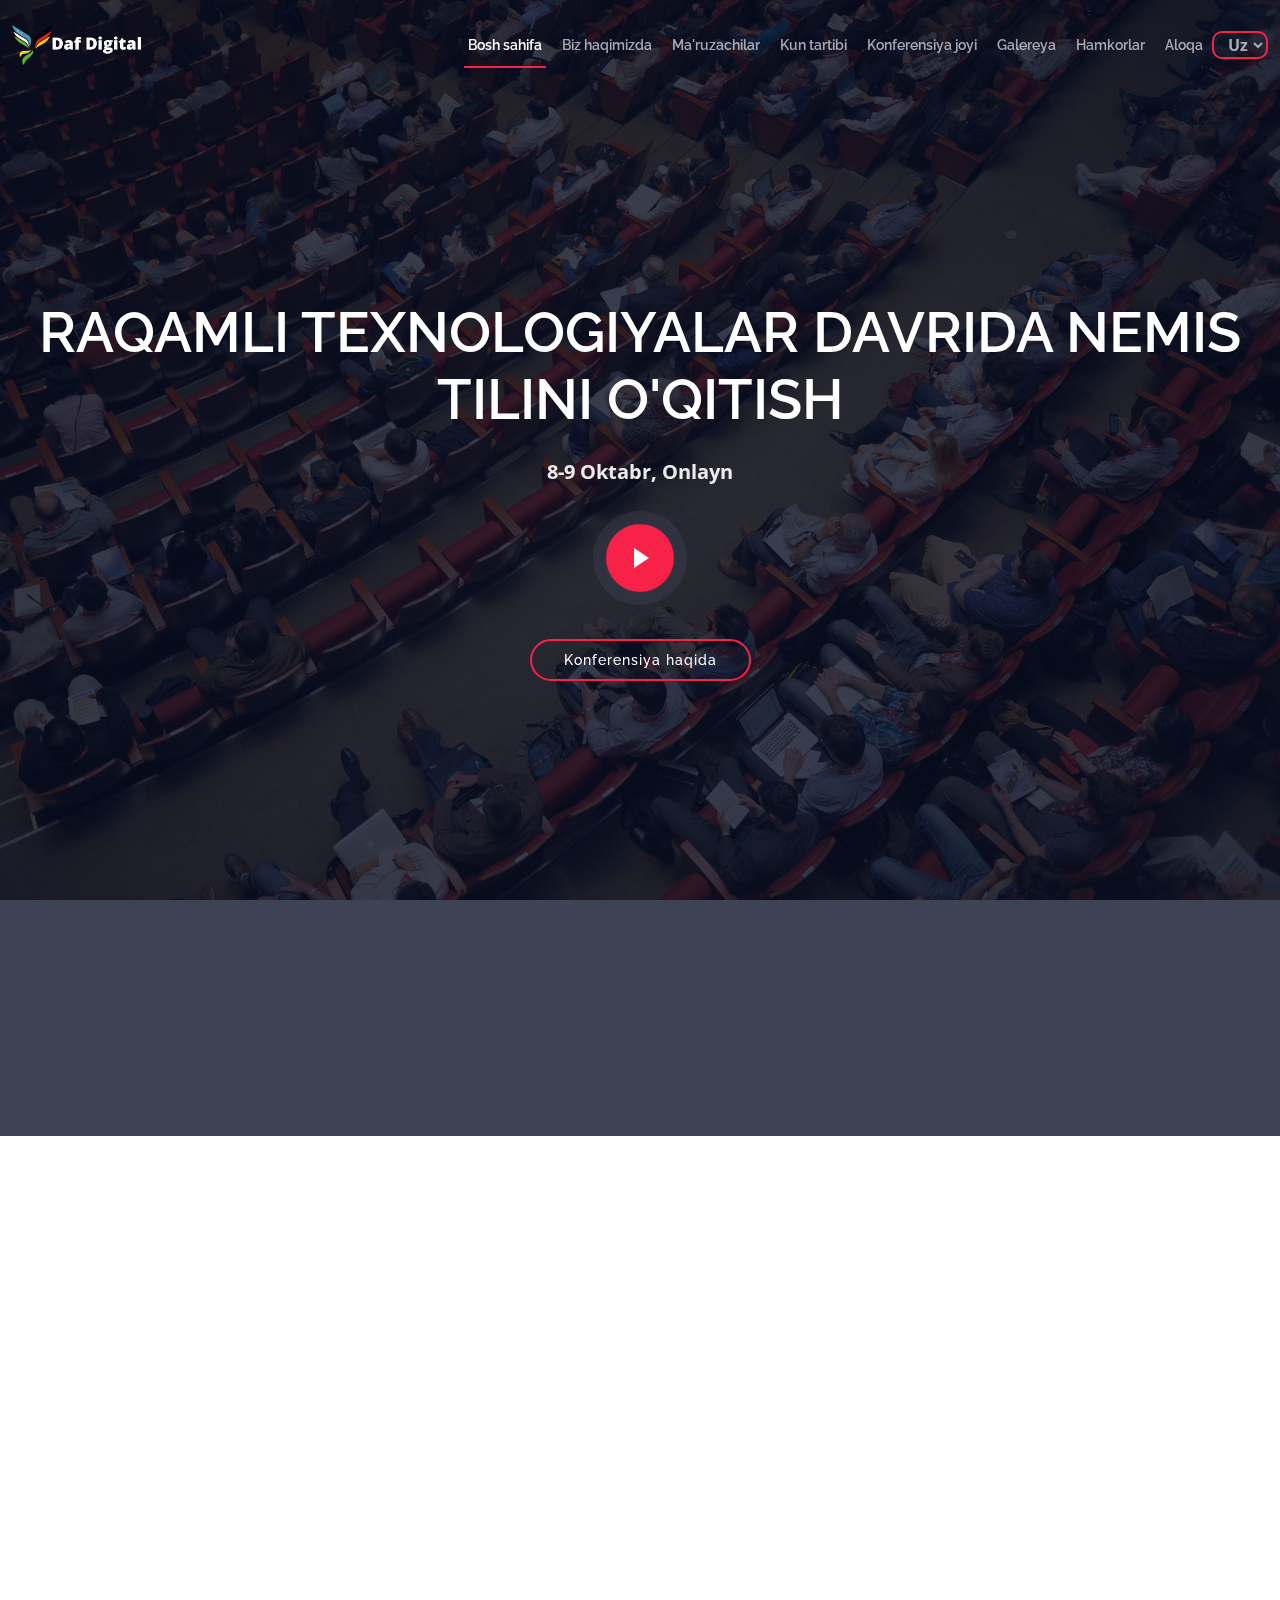
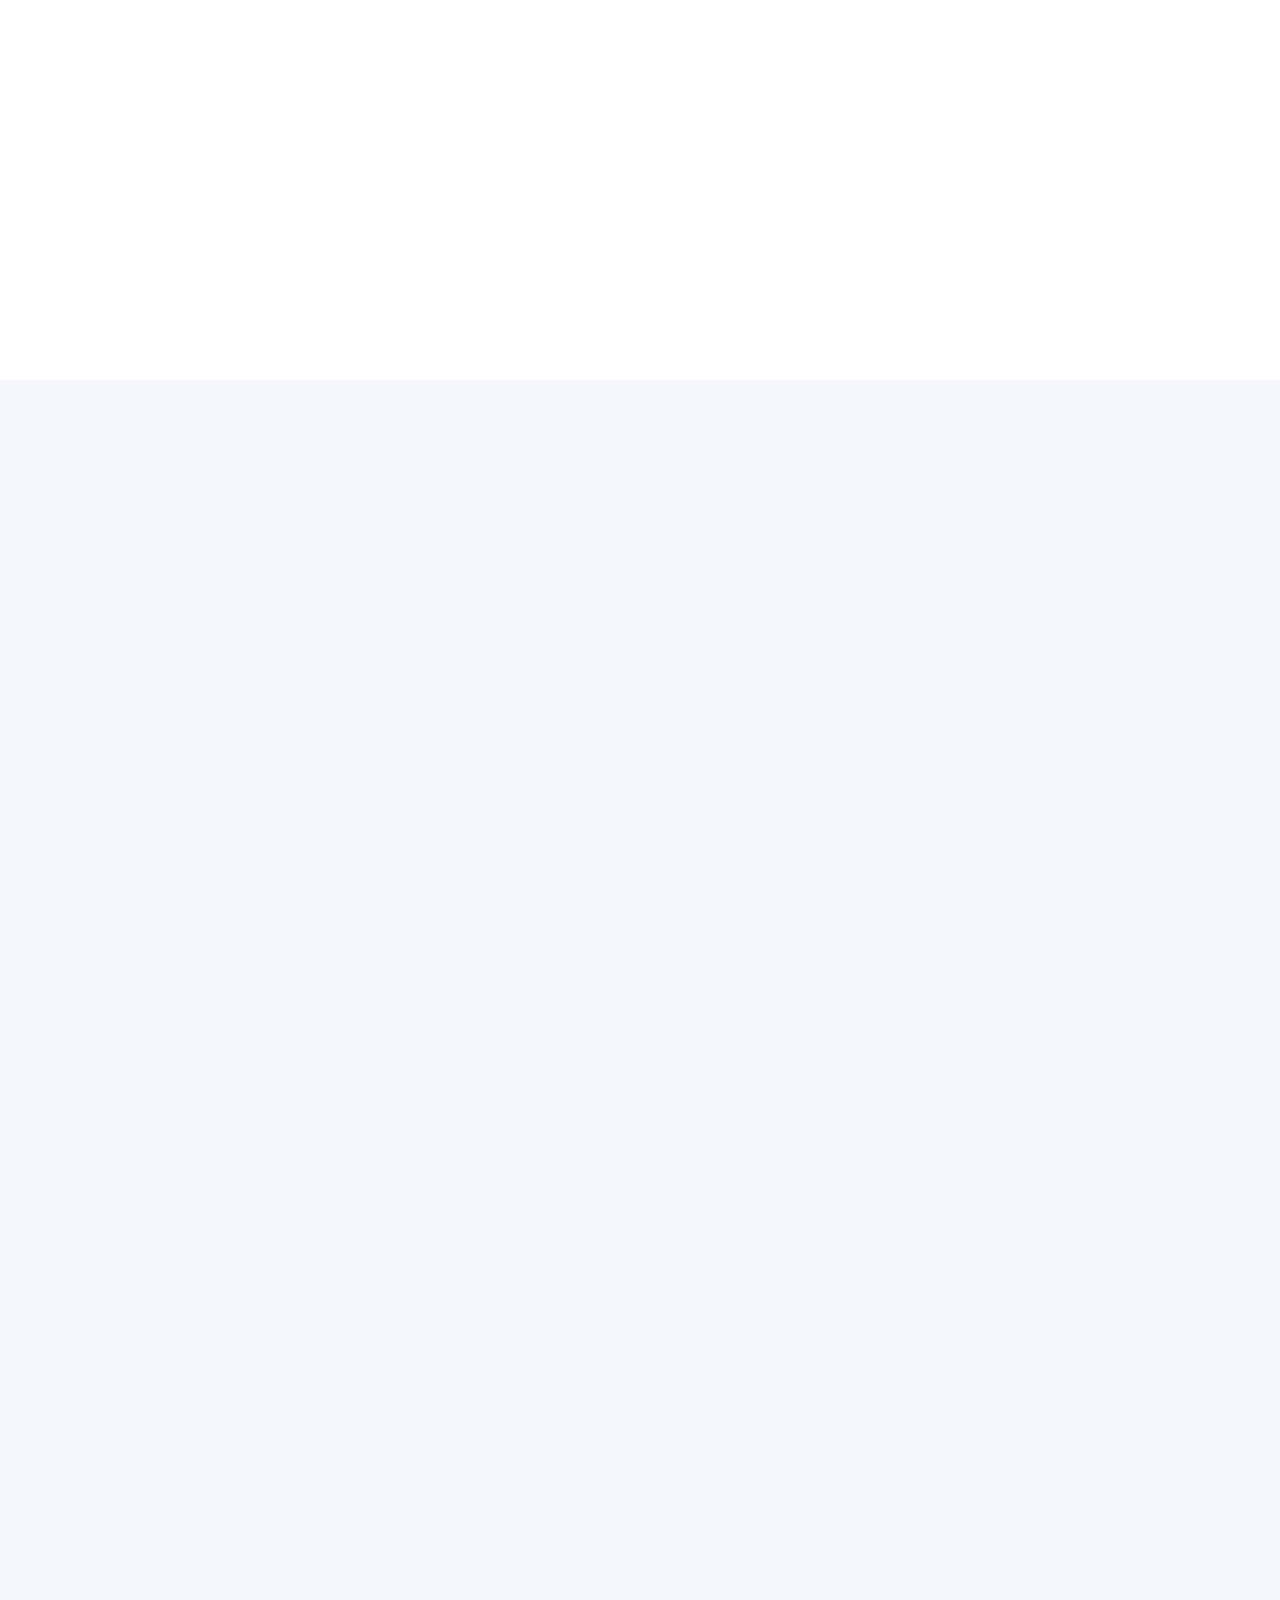
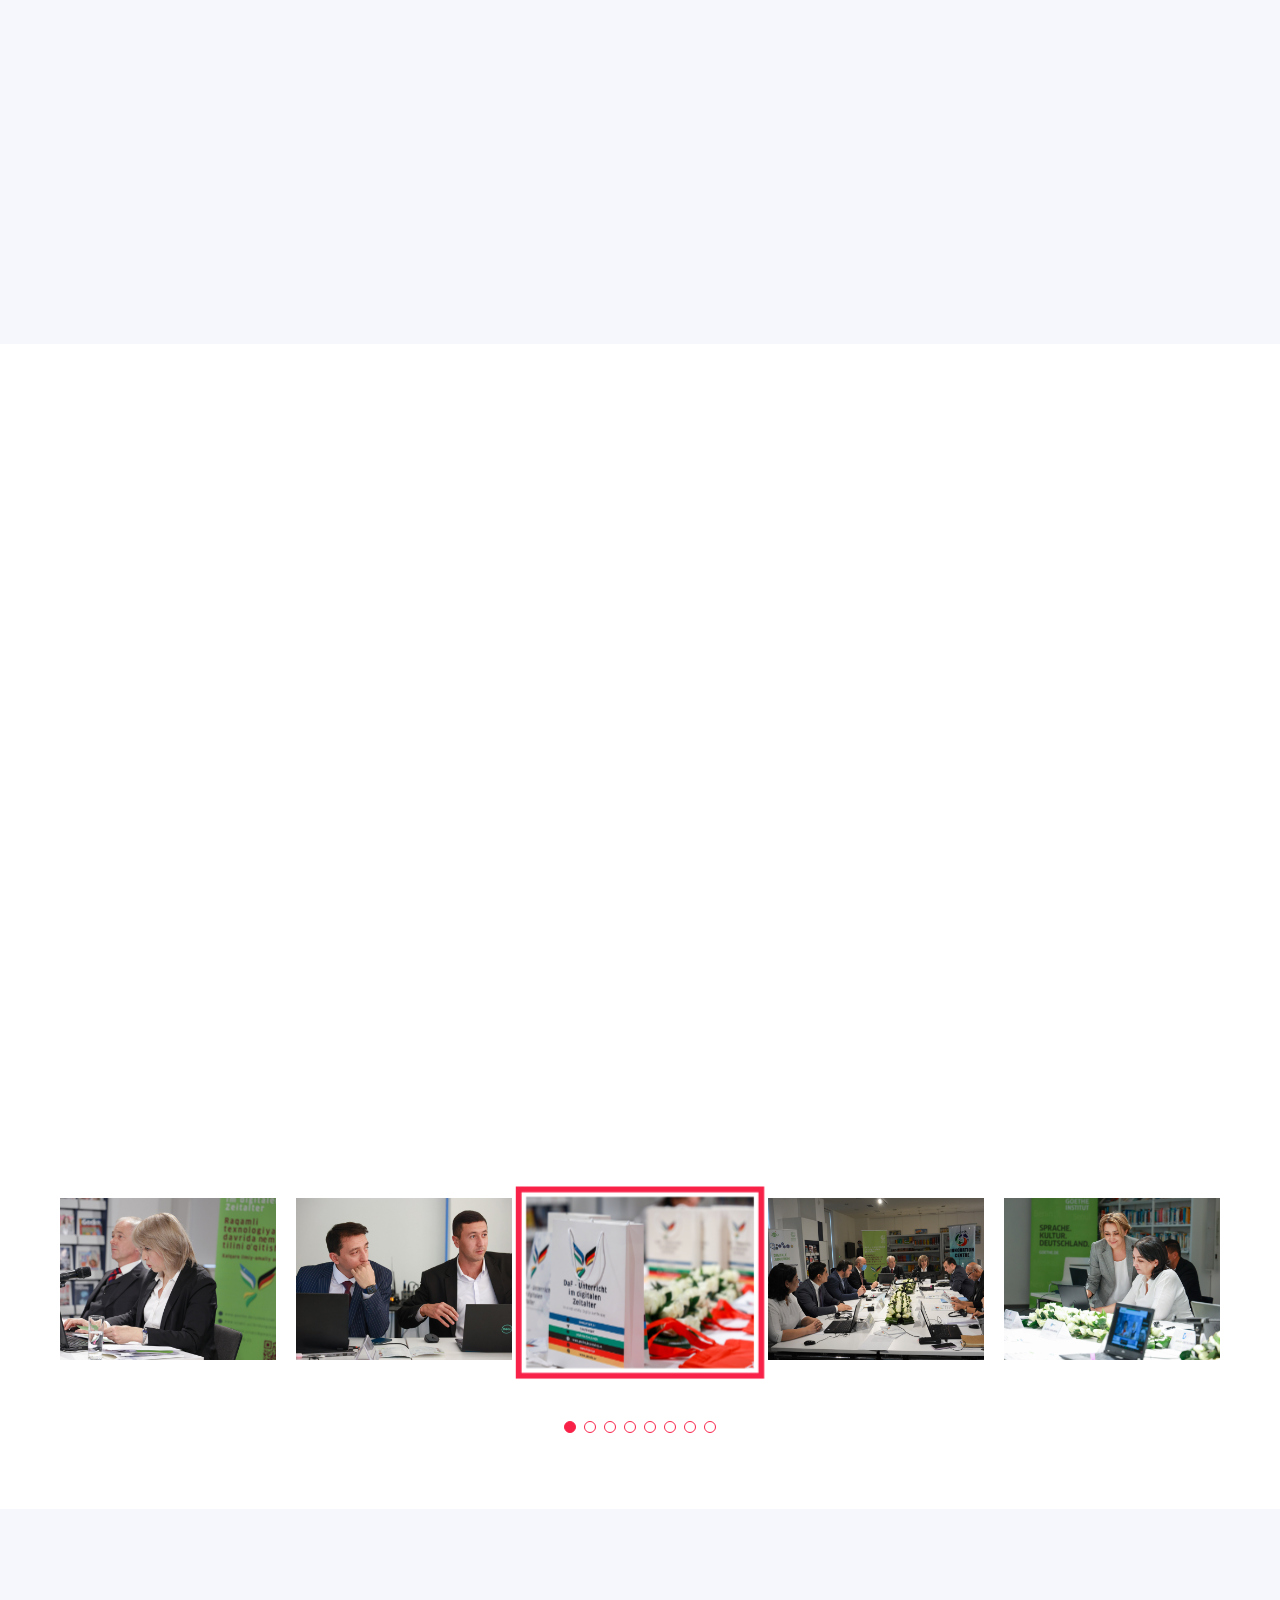
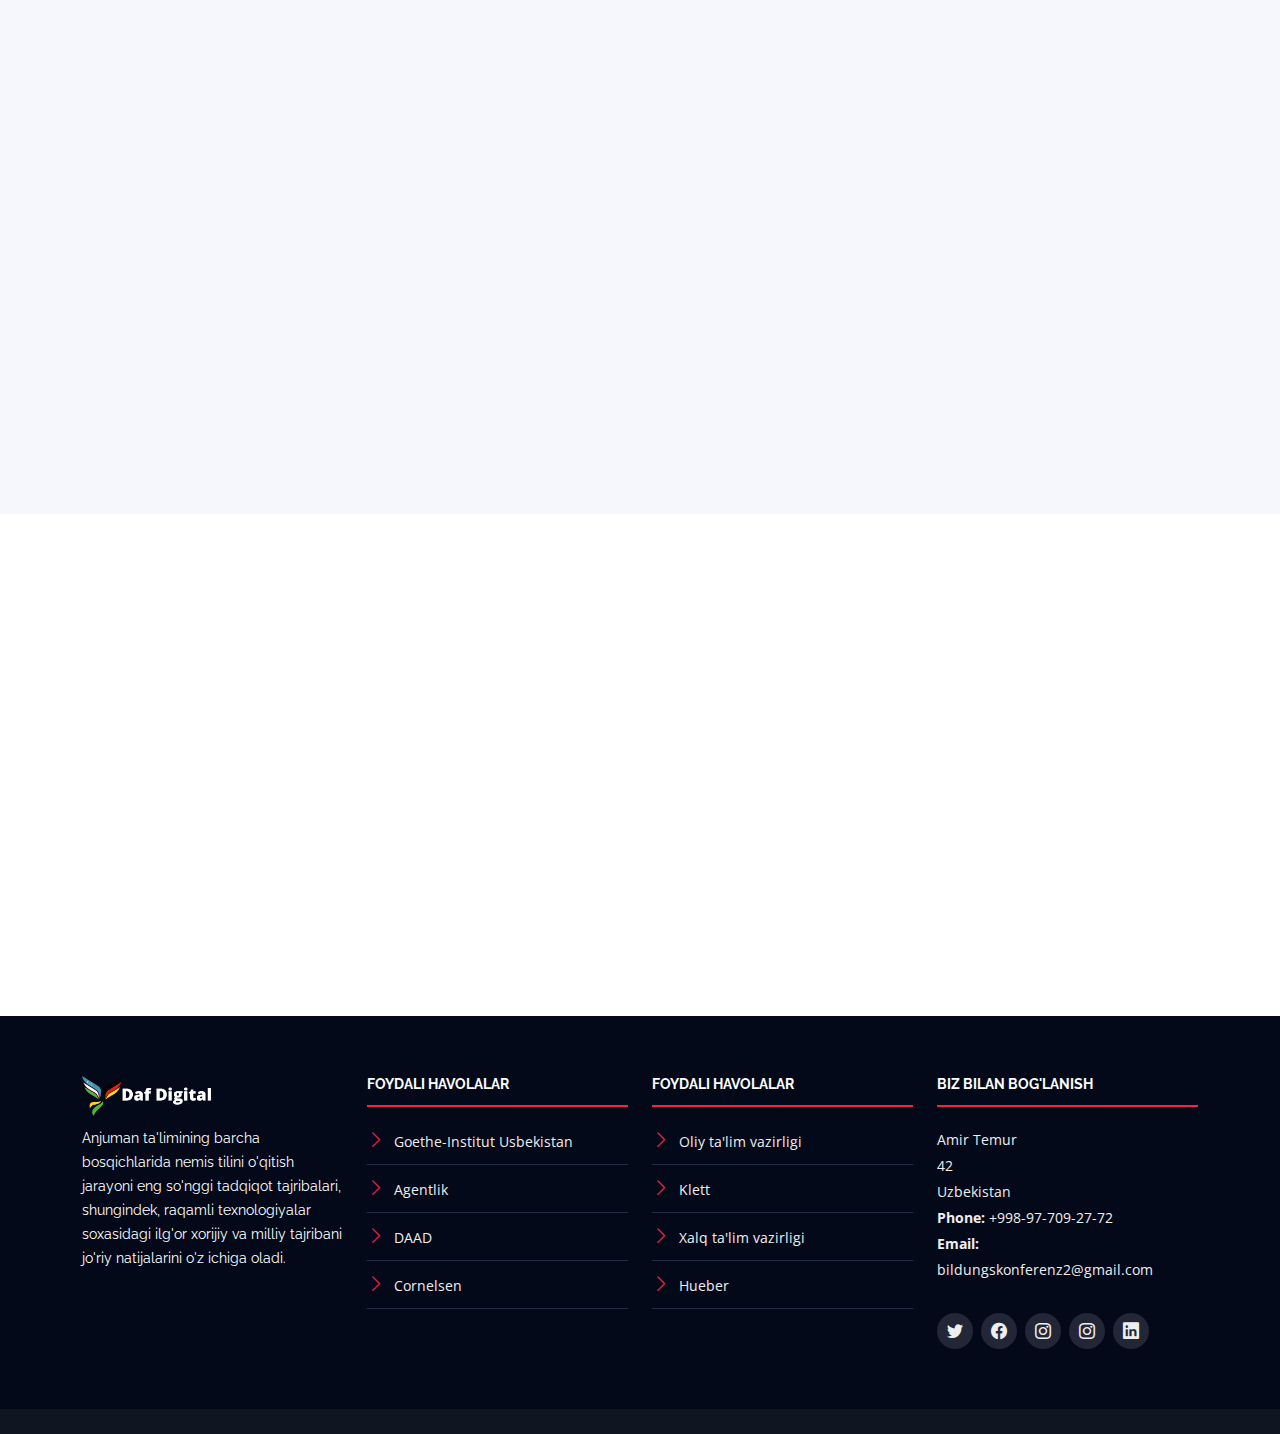
==== index.html @ 6be083b7 "yangiliklar" ====
<!DOCTYPE html>
<html lang="en">

<head>
  <meta charset="utf-8">
  <meta content="width=device-width, initial-scale=1.0" name="viewport">

  <title>Bildungskonferenz</title>
  <meta content="" name="description">
  <meta content="" name="keywords">

  <!-- Favicons -->
  <link href="assets/img/favicon.png" rel="icon">
  <link href="assets/img/apple-touch-icon.png" rel="apple-touch-icon">

  <!-- Google Fonts -->
  <link href="https://fonts.googleapis.com/css?family=Open+Sans:300,300i,400,400i,700,700i|Raleway:300,400,500,700,800" rel="stylesheet">

  <!-- Vendor CSS Files -->
  <link href="assets/vendor/aos/aos.css" rel="stylesheet">
  <link href="assets/vendor/bootstrap/css/bootstrap.min.css" rel="stylesheet">
  <link href="assets/vendor/bootstrap-icons/bootstrap-icons.css" rel="stylesheet">
  <link href="assets/vendor/glightbox/css/glightbox.min.css" rel="stylesheet">
  <link href="assets/vendor/swiper/swiper-bundle.min.css" rel="stylesheet">

  <!-- Template Main CSS File -->
  <link href="assets/css/style.css" rel="stylesheet">

  
</head>

<body>

  <!-- ======= Header ======= -->
  <header id="header" class="d-flex align-items-center ">
    <div class="container-fluid container-xxl d-flex align-items-center">

      <div id="logo" class="me-auto">
        <!-- Uncomment below if you prefer to use a text logo -->
        <!-- <h1><a href="index.html">The<span>Event</span></a></h1>-->
        <a href="index.html" class="scrollto"><img src="assets/img/logoconf.png" alt="" title=""></a>
      </div>

      <nav id="navbar" class="navbar order-last order-lg-0">
        <ul>
          <li><a class="nav-link scrollto active nav-1" href="#hero">Bosh sahifa</a></li>
          <li><a class="nav-link scrollto nav-2" href="#about">Biz haqimizda</a></li>
          <li><a class="nav-link scrollto nav-3" href="#speakers">Ma'ruzachilar</a></li>
          <li><a class="nav-link scrollto nav-4" href="#schedule">Kun tartibi</a></li>
          <li><a class="nav-link scrollto nav-5" href="#venue">Konferensiya joyi</a></li>
          
          <li><a class="nav-link scrollto nav-6" href="#gallery">Galereya</a></li>
          <li><a class="nav-link scrollto nav-7" href="#supporters">Hamkorlar</a></li>
        
          <li><a class="nav-link scrollto nav-8" href="#contact">Aloqa</a></li>

        <select class="dropdown fw-bold">
          <option value="uz">Uz</option>
          <option value="ru">Ru</option>
          <option value="de">De</option>
        </select>
        </ul>
      
        <i class="bi bi-list mobile-nav-toggle"></i>
      </nav>
      <!-- .navbar -->
     

    </div>
  </header>
  <!-- End Header -->

  <!-- ======= Hero Section ======= -->
  <section id="hero">
    <div class="hero-container" data-aos="zoom-in" data-aos-delay="100">
      <h1 class="mb-4 pb-0 nav-9">Raqamli Texnologiyalar<br><span>davrida</span> Nemis tilini o'qitish</h1>
      <p class="mb-4 pb-0 nav-10">8-9 Oktabr, Onlayn</p>
      <a href="https://www.youtube.com/watch?v=Qpm9FI1uUDQ&ab_channel=GetMovies" class="glightbox play-btn mb-4"></a>
      <a href="#about" class="about-btn scrollto nav-11">Konferensiya haqida</a>
    </div>
  </section><!-- End Hero Section -->

  <main id="main">

    <!-- ======= About Section ======= -->
    <section id="about">
      <div class="container" data-aos="fade-up">
        <div class="row">
          <div class="col-lg-6">
            <h2 class="nav-12">Konferensiya haqida</h2>
            <p class="nav-13">Anjuman ta'limining barcha bosqichlarida nemis tilini uqitish jarayoni eng so'nggi tadqiqot tajribalari, shungindek, raqamli texnologiyalar
               soxasidagi ilg'or xorijiy va milliy tojribani jo'riy natijalarining o'zlari ichiga oladi</p>
          </div>
          <div class="col-lg-3">
            <h3 class="nav-14">Qayerda</h3>
            <p class="nav-15">Toshkent shahar, Amir Temur ko'chasi 42-uy</p>
          </div>
          <div class="col-lg-3">
            <h3 class="nav-16">Qachon</h3>
            <p class="nav-17">Juma - Shanba<br >8-9 Oktabr</p>
          </div>
        </div>
      </div>
    </section><!-- End About Section -->

    <!-- ======= Speakers Section ======= -->
    <section id="speakers">
      <div class="container" data-aos="fade-up">
        <div class="section-header">
          <h2 class="nav-18">Tadbir ma'ruzachilari</h2>
          <p class="nav-19">Bizning ma'ruzachilar</p>
        </div>

        <div class="row">
          <div class="col-lg-4 col-md-6">
            <div class="speaker" data-aos="fade-up" data-aos-delay="100">
              <img src="assets/img/speakers/1.jpg" alt="Speaker 1" class="img-fluid">
              <div class="details">
                <h3><a href="speaker-details.html">PD Dr. Marion Grein</a></h3>
                <p class="nav-20"></p>
                <div class="social">
                  <a href=""><i class="bi bi-twitter"></i></a>
                  <a href=""><i class="bi bi-facebook"></i></a>
                  <a href=""><i class="bi bi-instagram"></i></a>
                  <a href=""><i class="bi bi-linkedin"></i></a>
                </div>
              </div>
            </div>
          </div>
          <div class="col-lg-4 col-md-6">
            <div class="speaker" data-aos="fade-up" data-aos-delay="200">
              <img src="assets/img/speakers/2.jpg" alt="Speaker 2" class="img-fluid">
              <div class="details">
                <h3><a href="">Dr. Herbert Bornebusch</a></h3>
                <p class="nav-21"></p>
                <div class="social">
                  <a href=""><i class="bi bi-twitter"></i></a>
                  <a href=""><i class="bi bi-facebook"></i></a>
                  <a href=""><i class="bi bi-instagram"></i></a>
                  <a href=""><i class="bi bi-linkedin"></i></a>
                </div>
              </div>
            </div>
          </div>
          <div class="col-lg-4 col-md-6">
            <div class="speaker" data-aos="fade-up" data-aos-delay="300">
              <img src="assets/img/speakers/3.jpg" alt="Speaker 3" class="img-fluid">
              <div class="details">
                <h3><a href="">Simon Kretschmer</a></h3>
                <p class="nav-22"></p>
                <div class="social">
                  <a href=""><i class="bi bi-twitter"></i></a>
                  <a href=""><i class="bi bi-facebook"></i></a>
                  <a href=""><i class="bi bi-instagram"></i></a>
                  <a href=""><i class="bi bi-linkedin"></i></a>
                </div>
              </div>
            </div>
          </div>
          <div class="col-lg-4 col-md-6">
            <div class="speaker" data-aos="fade-up" data-aos-delay="100">
              <img src="assets/img/speakers/4.jpg" alt="Speaker 4" class="img-fluid">
              <div class="details">
                <h3><a href="">Daniela Marks</a></h3>
                <p class="nav-23"></p>
                <div class="social">
                  <a href=""><i class="bi bi-twitter"></i></a>
                  <a href=""><i class="bi bi-facebook"></i></a>
                  <a href=""><i class="bi bi-instagram"></i></a>
                  <a href=""><i class="bi bi-linkedin"></i></a>
                </div>
              </div>
            </div>
          </div>
          <div class="col-lg-4 col-md-6">
            <div class="speaker" data-aos="fade-up" data-aos-delay="200">
              <img src="assets/img/speakers/5.jpg" alt="Speaker 5" class="img-fluid">
              <div class="details">
                <h3><a href="">Anton Umbach</a></h3>
                <p class="nav-24"></p>
                <div class="social">
                  <a href=""><i class="bi bi-twitter"></i></a>
                  <a href=""><i class="bi bi-facebook"></i></a>
                  <a href=""><i class="bi bi-instagram"></i></a>
                  <a href=""><i class="bi bi-linkedin"></i></a>
                </div>
              </div>
            </div>
          </div>
          <div class="col-lg-4 col-md-6">
            <div class="speaker" data-aos="fade-up" data-aos-delay="300">
              <img src="assets/img/speakers/6.jpg" alt="Speaker 6" class="img-fluid">
              <div class="details">
                <h3><a href="">Danny Klapper</a></h3>
                <p class="nav-25"></p>
                <div class="social">
                  <a href=""><i class="bi bi-twitter"></i></a>
                  <a href=""><i class="bi bi-facebook"></i></a>
                  <a href=""><i class="bi bi-instagram"></i></a>
                  <a href=""><i class="bi bi-linkedin"></i></a>
                </div>
              </div>
            </div>
          </div>
        </div>
      </div>

    </section><!-- End Speakers Section -->

    <!-- ======= Schedule Section ======= -->
    <section id="schedule" class="section-with-bg">
      <div class="container" data-aos="fade-up">
        <div class="section-header">
          <h2 class="nav-26">Kun tartibi</h2>
          <p class="nav-27">Bizning tadbirlar rejasi</p>
        </div>

        <ul class="nav nav-tabs" role="tablist" data-aos="fade-up" data-aos-delay="100">
          <li class="nav-item">
            <a class="nav-link active nav-28" href="#day-1" role="tab" data-bs-toggle="tab">Birinchi kun</a>
          </li>
          <li class="nav-item">
            <a class="nav-link nav-29" href="#day-2" role="tab" data-bs-toggle="tab">Ikkinchi kun</a>
          </li>
        </ul>

        <h3 class="sub-heading"></h3>

        <div class="tab-content row justify-content-center" data-aos="fade-up" data-aos-delay="200">

          <!-- Schdule Day 1 -->
          <div role="tabpanel" class="col-lg-9 tab-pane fade show active" id="day-1">

            <div class="accordion" id="accordionExample">
              <div class="accordion-item">
                <h2 class="accordion-header" id="headingOne">
                  <button class="accordion-button" type="button" data-bs-toggle="collapse" data-bs-target="#collapseOne" aria-expanded="true" aria-controls="collapseOne">
                    <h3>Sektion 1</h3>
                  </button>
                </h2>
                <div id="collapseOne" class="accordion-collapse collapse show" aria-labelledby="headingOne" data-bs-parent="#accordionExample">
                  <div class="accordion-body">
                    <div class="row schedule-item">
                      
                      <div class="col-md-7">
                        <div class="speaker">
                          <img src="assets/img/speakers/zoom.png" alt="Brenden Legros">
                        </div>
                        <h4>Zoom orqali kirish</h4>
                        <a href="" target="_blank">Kirish</a>
                      </div>
                      <div class="col-md-5">
                        <div class="d-flex justify-content-end">
                          <div class="p-md-2">
                            <h4 class="text-end">Moderator</h4>
                            <p class="text-end">John Johsn</p>
                          </div>
                          <div class="speaker">
                            <img src="assets/img/speakers/1.jpg" alt="Brenden Legros">
                          </div>
                        </div>
                      </div>
                    </div>  

                    <div class="row schedule-item">
                      <div class="col-md-2"><time>09:30 AM</time></div>
                      <div class="col-md-10">
                        <h4>Registration</h4>
                        <p>Fugit voluptas iusto maiores temporibus autem numquam magnam.</p>
                      </div>
                    </div>
        
                    <div class="row schedule-item">
                      <div class="col-md-2"><time>10:00 AM</time></div>
                      <div class="col-md-10">
                        <div class="speaker">
                          <img src="assets/img/speakers/1.jpg" alt="Brenden Legros">
                        </div>
                        <h4>Keynote <span>Brenden Legros</span></h4>
                        <p>Facere provident incidunt quos voluptas.</p>
                      </div>
                    </div>
        
                    <div class="row schedule-item">
                      <div class="col-md-2"><time>11:00 AM</time></div>
                      <div class="col-md-10">
                        <div class="speaker">
                          <img src="assets/img/speakers/2.jpg" alt="Hubert Hirthe">
                        </div>
                        <h4>Et voluptatem iusto dicta nobis. <span>Hubert Hirthe</span></h4>
                        <p>Maiores dignissimos neque qui cum accusantium ut sit sint inventore.</p>
                      </div>
                    </div>
        
                    <div class="row schedule-item">
                      <div class="col-md-2"><time>12:00 AM</time></div>
                      <div class="col-md-10">
                        <div class="speaker">
                          <img src="assets/img/speakers/3.jpg" alt="Cole Emmerich">
                        </div>
                        <h4>Explicabo et rerum quis et ut ea. <span>Cole Emmerich</span></h4>
                        <p>Veniam accusantium laborum nihil eos eaque accusantium aspernatur.</p>
                      </div>
                    </div>
        
                  <!-- youtube -->
                    <div class="row schedule-item">
                      <iframe width="100%" height="315"
                        src="https://www.youtube.com/embed/MKx31x5u_SQ">
                      </iframe>
                    </div>
                  </div>
                </div>
              </div>
              <div class="accordion-item">
                <h2 class="accordion-header" id="headingTwo">
                  <button class="accordion-button collapsed" type="button" data-bs-toggle="collapse" data-bs-target="#collapseTwo" aria-expanded="false" aria-controls="collapseTwo">
                    <h3>Sektion 2</h3>
                  </button>
                </h2>
                <div id="collapseTwo" class="accordion-collapse collapse" aria-labelledby="headingTwo" data-bs-parent="#accordionExample">
                  <div class="accordion-body">
                    <div class="row schedule-item">
                      
                      <div class="col-md-7">
                        <div class="speaker">
                          <img src="assets/img/speakers/zoom.png" alt="Brenden Legros">
                        </div>
                        <h4>Zoom orqali kirish</h4>
                        <a href="" target="_blank">Kirish</a>
                      </div>
                      <div class="col-md-5">
                        <div class="d-flex justify-content-end">
                          <div class="p-md-2">
                            <h4 class="text-end">Moderator</h4>
                            <p class="text-end">John Johsn</p>
                          </div>
                          <div class="speaker">
                            <img src="assets/img/speakers/1.jpg" alt="Brenden Legros">
                          </div>
                        </div>
                      </div>
                    </div>  

                    <div class="row schedule-item">
                      <div class="col-md-2"><time>09:30 AM</time></div>
                      <div class="col-md-10">
                        <h4>Registration</h4>
                        <p>Fugit voluptas iusto maiores temporibus autem numquam magnam.</p>
                      </div>
                    </div>
        
                    <div class="row schedule-item">
                      <div class="col-md-2"><time>10:00 AM</time></div>
                      <div class="col-md-10">
                        <div class="speaker">
                          <img src="assets/img/speakers/1.jpg" alt="Brenden Legros">
                        </div>
                        <h4>Keynote <span>Brenden Legros</span></h4>
                        <p>Facere provident incidunt quos voluptas.</p>
                      </div>
                    </div>
        
                    <div class="row schedule-item">
                      <div class="col-md-2"><time>11:00 AM</time></div>
                      <div class="col-md-10">
                        <div class="speaker">
                          <img src="assets/img/speakers/2.jpg" alt="Hubert Hirthe">
                        </div>
                        <h4>Et voluptatem iusto dicta nobis. <span>Hubert Hirthe</span></h4>
                        <p>Maiores dignissimos neque qui cum accusantium ut sit sint inventore.</p>
                      </div>
                    </div>
        
                    <div class="row schedule-item">
                      <div class="col-md-2"><time>12:00 AM</time></div>
                      <div class="col-md-10">
                        <div class="speaker">
                          <img src="assets/img/speakers/3.jpg" alt="Cole Emmerich">
                        </div>
                        <h4>Explicabo et rerum quis et ut ea. <span>Cole Emmerich</span></h4>
                        <p>Veniam accusantium laborum nihil eos eaque accusantium aspernatur.</p>
                      </div>
                    </div>
        
                  <!-- youtube -->
                    <div class="row schedule-item">
                      <iframe width="100%" height="315"
                        src="https://www.youtube.com/embed/MKx31x5u_SQ">
                      </iframe>
                    </div>
                  </div>
                </div>
              </div>
              <div class="accordion-item">
                <h2 class="accordion-header" id="headingThree">
                  <button class="accordion-button collapsed" type="button" data-bs-toggle="collapse" data-bs-target="#collapseThree" aria-expanded="false" aria-controls="collapseThree">
                    <h3>Sektion 3</h3>
                  </button>
                </h2>
                <div id="collapseThree" class="accordion-collapse collapse" aria-labelledby="headingThree" data-bs-parent="#accordionExample">
                  <div class="accordion-body">
                    <div class="row schedule-item">
                      
                      <div class="col-md-7">
                        <div class="speaker">
                          <img src="assets/img/speakers/zoom.png" alt="Brenden Legros">
                        </div>
                        <h4>Zoom orqali kirish</h4>
                        <a href="" target="_blank">Kirish</a>
                      </div>
                      <div class="col-md-5">
                        <div class="d-flex justify-content-end">
                          <div class="p-md-2">
                            <h4 class="text-end">Moderator</h4>
                            <p class="text-end">John Johsn</p>
                          </div>
                          <div class="speaker">
                            <img src="assets/img/speakers/1.jpg" alt="Brenden Legros">
                          </div>
                        </div>
                      </div>
                    </div>  

                    <div class="row schedule-item">
                      <div class="col-md-2"><time>09:30 AM</time></div>
                      <div class="col-md-10">
                        <h4>Registration</h4>
                        <p>Fugit voluptas iusto maiores temporibus autem numquam magnam.</p>
                      </div>
                    </div>
        
                    <div class="row schedule-item">
                      <div class="col-md-2"><time>10:00 AM</time></div>
                      <div class="col-md-10">
                        <div class="speaker">
                          <img src="assets/img/speakers/1.jpg" alt="Brenden Legros">
                        </div>
                        <h4>Keynote <span>Brenden Legros</span></h4>
                        <p>Facere provident incidunt quos voluptas.</p>
                      </div>
                    </div>
        
                    <div class="row schedule-item">
                      <div class="col-md-2"><time>11:00 AM</time></div>
                      <div class="col-md-10">
                        <div class="speaker">
                          <img src="assets/img/speakers/2.jpg" alt="Hubert Hirthe">
                        </div>
                        <h4>Et voluptatem iusto dicta nobis. <span>Hubert Hirthe</span></h4>
                        <p>Maiores dignissimos neque qui cum accusantium ut sit sint inventore.</p>
                      </div>
                    </div>
        
                    <div class="row schedule-item">
                      <div class="col-md-2"><time>12:00 AM</time></div>
                      <div class="col-md-10">
                        <div class="speaker">
                          <img src="assets/img/speakers/3.jpg" alt="Cole Emmerich">
                        </div>
                        <h4>Explicabo et rerum quis et ut ea. <span>Cole Emmerich</span></h4>
                        <p>Veniam accusantium laborum nihil eos eaque accusantium aspernatur.</p>
                      </div>
                    </div>
        
                  <!-- youtube -->
                    <div class="row schedule-item">
                      <iframe width="100%" height="315"
                        src="https://www.youtube.com/embed/MKx31x5u_SQ">
                      </iframe>
                    </div>
                  </div>
                </div>
              </div>
              <div class="accordion-item">
                <h2 class="accordion-header" id="headingFour">
                  <button class="accordion-button collapsed" type="button" data-bs-toggle="collapse" data-bs-target="#collapseFour" aria-expanded="false" aria-controls="collapseFour">
                    <h3>Sektion 4</h3>
                  </button>
                </h2>
                <div id="collapseFour" class="accordion-collapse collapse" aria-labelledby="headingFour" data-bs-parent="#accordionExample">
                  <div class="accordion-body">
                    <div class="row schedule-item">
                      
                      <div class="col-md-7">
                        <div class="speaker">
                          <img src="assets/img/speakers/zoom.png" alt="Brenden Legros">
                        </div>
                        <h4>Zoom orqali kirish</h4>
                        <a href="" target="_blank">Kirish</a>
                      </div>
                      <div class="col-md-5">
                        <div class="d-flex justify-content-end">
                          <div class="p-md-2">
                            <h4 class="text-end">Moderator</h4>
                            <p class="text-end">John Johsn</p>
                          </div>
                          <div class="speaker">
                            <img src="assets/img/speakers/1.jpg" alt="Brenden Legros">
                          </div>
                        </div>
                      </div>
                    </div>  

                    <div class="row schedule-item">
                      <div class="col-md-2"><time>09:30 AM</time></div>
                      <div class="col-md-10">
                        <h4>Registration</h4>
                        <p>Fugit voluptas iusto maiores temporibus autem numquam magnam.</p>
                      </div>
                    </div>
        
                    <div class="row schedule-item">
                      <div class="col-md-2"><time>10:00 AM</time></div>
                      <div class="col-md-10">
                        <div class="speaker">
                          <img src="assets/img/speakers/1.jpg" alt="Brenden Legros">
                        </div>
                        <h4>Keynote <span>Brenden Legros</span></h4>
                        <p>Facere provident incidunt quos voluptas.</p>
                      </div>
                    </div>
        
                    <div class="row schedule-item">
                      <div class="col-md-2"><time>11:00 AM</time></div>
                      <div class="col-md-10">
                        <div class="speaker">
                          <img src="assets/img/speakers/2.jpg" alt="Hubert Hirthe">
                        </div>
                        <h4>Et voluptatem iusto dicta nobis. <span>Hubert Hirthe</span></h4>
                        <p>Maiores dignissimos neque qui cum accusantium ut sit sint inventore.</p>
                      </div>
                    </div>
        
                    <div class="row schedule-item">
                      <div class="col-md-2"><time>12:00 AM</time></div>
                      <div class="col-md-10">
                        <div class="speaker">
                          <img src="assets/img/speakers/3.jpg" alt="Cole Emmerich">
                        </div>
                        <h4>Explicabo et rerum quis et ut ea. <span>Cole Emmerich</span></h4>
                        <p>Veniam accusantium laborum nihil eos eaque accusantium aspernatur.</p>
                      </div>
                    </div>
        
                  <!-- youtube -->
                    <div class="row schedule-item">
                      <iframe width="100%" height="315"
                        src="https://www.youtube.com/embed/MKx31x5u_SQ">
                      </iframe>
                    </div>
                  </div>
                </div>
              </div>
            </div>

          </div>
          <!-- End Schdule Day 1 -->

          <!-- Schdule Day 2 -->
          <div role="tabpanel" class="col-lg-9  tab-pane fade" id="day-2">

            <div class="accordion" id="accordionExample">
              <div class="accordion-item">
                <h2 class="accordion-header" id="headingOne2">
                  <button class="accordion-button" type="button" data-bs-toggle="collapse" data-bs-target="#collapseOne2" aria-expanded="true" aria-controls="collapseOne2">
                    <h3>Sektion 1</h3>
                  </button>
                </h2>
                <div id="collapseOne2" class="accordion-collapse collapse show" aria-labelledby="headingOne2" data-bs-parent="#accordionExample">
                  <div class="accordion-body">
                    <div class="row schedule-item">
                      
                      <div class="col-md-7">
                        <div class="speaker">
                          <img src="assets/img/speakers/zoom.png" alt="Brenden Legros">
                        </div>
                        <h4>Zoom orqali kirish</h4>
                        <a href="" target="_blank">Kirish</a>
                      </div>
                      <div class="col-md-5">
                        <div class="d-flex justify-content-end">
                          <div class="p-md-2">
                            <h4 class="text-end">Moderator</h4>
                            <p class="text-end">John Johsn</p>
                          </div>
                          <div class="speaker">
                            <img src="assets/img/speakers/1.jpg" alt="Brenden Legros">
                          </div>
                        </div>
                      </div>
                    </div>  

                    <div class="row schedule-item">
                      <div class="col-md-2"><time>09:30 AM</time></div>
                      <div class="col-md-10">
                        <h4>Registration</h4>
                        <p>Fugit voluptas iusto maiores temporibus autem numquam magnam.</p>
                      </div>
                    </div>
        
                    <div class="row schedule-item">
                      <div class="col-md-2"><time>10:00 AM</time></div>
                      <div class="col-md-10">
                        <div class="speaker">
                          <img src="assets/img/speakers/1.jpg" alt="Brenden Legros">
                        </div>
                        <h4>Keynote <span>Brenden Legros</span></h4>
                        <p>Facere provident incidunt quos voluptas.</p>
                      </div>
                    </div>
        
                    <div class="row schedule-item">
                      <div class="col-md-2"><time>11:00 AM</time></div>
                      <div class="col-md-10">
                        <div class="speaker">
                          <img src="assets/img/speakers/2.jpg" alt="Hubert Hirthe">
                        </div>
                        <h4>Et voluptatem iusto dicta nobis. <span>Hubert Hirthe</span></h4>
                        <p>Maiores dignissimos neque qui cum accusantium ut sit sint inventore.</p>
                      </div>
                    </div>
        
                    <div class="row schedule-item">
                      <div class="col-md-2"><time>12:00 AM</time></div>
                      <div class="col-md-10">
                        <div class="speaker">
                          <img src="assets/img/speakers/3.jpg" alt="Cole Emmerich">
                        </div>
                        <h4>Explicabo et rerum quis et ut ea. <span>Cole Emmerich</span></h4>
                        <p>Veniam accusantium laborum nihil eos eaque accusantium aspernatur.</p>
                      </div>
                    </div>
        
                  <!-- youtube -->
                    <div class="row schedule-item">
                      <iframe width="100%" height="315"
                        src="https://www.youtube.com/embed/MKx31x5u_SQ">
                      </iframe>
                    </div>
                  </div>
                </div>
              </div>
              <div class="accordion-item">
                <h2 class="accordion-header" id="headingTwo2">
                  <button class="accordion-button collapsed" type="button" data-bs-toggle="collapse" data-bs-target="#collapseTwo2" aria-expanded="false" aria-controls="collapseTwo2">
                    <h3>Sektion 2</h3>
                  </button>
                </h2>
                <div id="collapseTwo2" class="accordion-collapse collapse" aria-labelledby="headingTwo2" data-bs-parent="#accordionExample">
                  <div class="accordion-body">
                    <div class="row schedule-item">
                      
                      <div class="col-md-7">
                        <div class="speaker">
                          <img src="assets/img/speakers/zoom.png" alt="Brenden Legros">
                        </div>
                        <h4>Zoom orqali kirish</h4>
                        <a href="" target="_blank">Kirish</a>
                      </div>
                      <div class="col-md-5">
                        <div class="d-flex justify-content-end">
                          <div class="p-md-2">
                            <h4 class="text-end">Moderator</h4>
                            <p class="text-end">John Johsn</p>
                          </div>
                          <div class="speaker">
                            <img src="assets/img/speakers/1.jpg" alt="Brenden Legros">
                          </div>
                        </div>
                      </div>
                    </div>  

                    <div class="row schedule-item">
                      <div class="col-md-2"><time>09:30 AM</time></div>
                      <div class="col-md-10">
                        <h4>Registration</h4>
                        <p>Fugit voluptas iusto maiores temporibus autem numquam magnam.</p>
                      </div>
                    </div>
        
                    <div class="row schedule-item">
                      <div class="col-md-2"><time>10:00 AM</time></div>
                      <div class="col-md-10">
                        <div class="speaker">
                          <img src="assets/img/speakers/1.jpg" alt="Brenden Legros">
                        </div>
                        <h4>Keynote <span>Brenden Legros</span></h4>
                        <p>Facere provident incidunt quos voluptas.</p>
                      </div>
                    </div>
        
                    <div class="row schedule-item">
                      <div class="col-md-2"><time>11:00 AM</time></div>
                      <div class="col-md-10">
                        <div class="speaker">
                          <img src="assets/img/speakers/2.jpg" alt="Hubert Hirthe">
                        </div>
                        <h4>Et voluptatem iusto dicta nobis. <span>Hubert Hirthe</span></h4>
                        <p>Maiores dignissimos neque qui cum accusantium ut sit sint inventore.</p>
                      </div>
                    </div>
        
                    <div class="row schedule-item">
                      <div class="col-md-2"><time>12:00 AM</time></div>
                      <div class="col-md-10">
                        <div class="speaker">
                          <img src="assets/img/speakers/3.jpg" alt="Cole Emmerich">
                        </div>
                        <h4>Explicabo et rerum quis et ut ea. <span>Cole Emmerich</span></h4>
                        <p>Veniam accusantium laborum nihil eos eaque accusantium aspernatur.</p>
                      </div>
                    </div>
        
                  <!-- youtube -->
                    <div class="row schedule-item">
                      <iframe width="100%" height="315"
                        src="https://www.youtube.com/embed/MKx31x5u_SQ">
                      </iframe>
                    </div>
                  </div>
                </div>
              </div>
              <div class="accordion-item">
                <h2 class="accordion-header" id="headingThree">
                  <button class="accordion-button collapsed" type="button" data-bs-toggle="collapse" data-bs-target="#collapseThree" aria-expanded="false" aria-controls="collapseThree">
                    <h3>Sektion 3</h3>
                  </button>
                </h2>
                <div id="collapseThree" class="accordion-collapse collapse" aria-labelledby="headingThree" data-bs-parent="#accordionExample">
                  <div class="accordion-body">
                    <div class="row schedule-item">
                      
                      <div class="col-md-7">
                        <div class="speaker">
                          <img src="assets/img/speakers/zoom.png" alt="Brenden Legros">
                        </div>
                        <h4>Zoom orqali kirish</h4>
                        <a href="" target="_blank">Kirish</a>
                      </div>
                      <div class="col-md-5">
                        <div class="d-flex justify-content-end">
                          <div class="p-md-2">
                            <h4 class="text-end">Moderator</h4>
                            <p class="text-end">John Johsn</p>
                          </div>
                          <div class="speaker">
                            <img src="assets/img/speakers/1.jpg" alt="Brenden Legros">
                          </div>
                        </div>
                      </div>
                    </div>  

                    <div class="row schedule-item">
                      <div class="col-md-2"><time>09:30 AM</time></div>
                      <div class="col-md-10">
                        <h4>Registration</h4>
                        <p>Fugit voluptas iusto maiores temporibus autem numquam magnam.</p>
                      </div>
                    </div>
        
                    <div class="row schedule-item">
                      <div class="col-md-2"><time>10:00 AM</time></div>
                      <div class="col-md-10">
                        <div class="speaker">
                          <img src="assets/img/speakers/1.jpg" alt="Brenden Legros">
                        </div>
                        <h4>Keynote <span>Brenden Legros</span></h4>
                        <p>Facere provident incidunt quos voluptas.</p>
                      </div>
                    </div>
        
                    <div class="row schedule-item">
                      <div class="col-md-2"><time>11:00 AM</time></div>
                      <div class="col-md-10">
                        <div class="speaker">
                          <img src="assets/img/speakers/2.jpg" alt="Hubert Hirthe">
                        </div>
                        <h4>Et voluptatem iusto dicta nobis. <span>Hubert Hirthe</span></h4>
                        <p>Maiores dignissimos neque qui cum accusantium ut sit sint inventore.</p>
                      </div>
                    </div>
        
                    <div class="row schedule-item">
                      <div class="col-md-2"><time>12:00 AM</time></div>
                      <div class="col-md-10">
                        <div class="speaker">
                          <img src="assets/img/speakers/3.jpg" alt="Cole Emmerich">
                        </div>
                        <h4>Explicabo et rerum quis et ut ea. <span>Cole Emmerich</span></h4>
                        <p>Veniam accusantium laborum nihil eos eaque accusantium aspernatur.</p>
                      </div>
                    </div>
        
                  <!-- youtube -->
                    <div class="row schedule-item">
                      <iframe width="100%" height="315"
                        src="https://www.youtube.com/embed/MKx31x5u_SQ">
                      </iframe>
                    </div>
                  </div>
                </div>
              </div>
              <div class="accordion-item">
                <h2 class="accordion-header" id="headingFour">
                  <button class="accordion-button collapsed" type="button" data-bs-toggle="collapse" data-bs-target="#collapseFour" aria-expanded="false" aria-controls="collapseFour">
                    <h3>Sektion 4</h3>
                  </button>
                </h2>
                <div id="collapseFour" class="accordion-collapse collapse" aria-labelledby="headingFour" data-bs-parent="#accordionExample">
                  <div class="accordion-body">
                    <div class="row schedule-item">
                      
                      <div class="col-md-7">
                        <div class="speaker">
                          <img src="assets/img/speakers/zoom.png" alt="Brenden Legros">
                        </div>
                        <h4>Zoom orqali kirish</h4>
                        <a href="" target="_blank">Kirish</a>
                      </div>
                      <div class="col-md-5">
                        <div class="d-flex justify-content-end">
                          <div class="p-md-2">
                            <h4 class="text-end">Moderator</h4>
                            <p class="text-end">John Johsn</p>
                          </div>
                          <div class="speaker">
                            <img src="assets/img/speakers/1.jpg" alt="Brenden Legros">
                          </div>
                        </div>
                      </div>
                    </div>  

                    <div class="row schedule-item">
                      <div class="col-md-2"><time>09:30 AM</time></div>
                      <div class="col-md-10">
                        <h4>Registration</h4>
                        <p>Fugit voluptas iusto maiores temporibus autem numquam magnam.</p>
                      </div>
                    </div>
        
                    <div class="row schedule-item">
                      <div class="col-md-2"><time>10:00 AM</time></div>
                      <div class="col-md-10">
                        <div class="speaker">
                          <img src="assets/img/speakers/1.jpg" alt="Brenden Legros">
                        </div>
                        <h4>Keynote <span>Brenden Legros</span></h4>
                        <p>Facere provident incidunt quos voluptas.</p>
                      </div>
                    </div>
        
                    <div class="row schedule-item">
                      <div class="col-md-2"><time>11:00 AM</time></div>
                      <div class="col-md-10">
                        <div class="speaker">
                          <img src="assets/img/speakers/2.jpg" alt="Hubert Hirthe">
                        </div>
                        <h4>Et voluptatem iusto dicta nobis. <span>Hubert Hirthe</span></h4>
                        <p>Maiores dignissimos neque qui cum accusantium ut sit sint inventore.</p>
                      </div>
                    </div>
        
                    <div class="row schedule-item">
                      <div class="col-md-2"><time>12:00 AM</time></div>
                      <div class="col-md-10">
                        <div class="speaker">
                          <img src="assets/img/speakers/3.jpg" alt="Cole Emmerich">
                        </div>
                        <h4>Explicabo et rerum quis et ut ea. <span>Cole Emmerich</span></h4>
                        <p>Veniam accusantium laborum nihil eos eaque accusantium aspernatur.</p>
                      </div>
                    </div>
        
                  <!-- youtube -->
                    <div class="row schedule-item">
                      <iframe width="100%" height="315"
                        src="https://www.youtube.com/embed/MKx31x5u_SQ">
                      </iframe>
                    </div>
                  </div>
                </div>
              </div>
            </div>

          </div>
          

        </div>

      </div>

    </section><!-- End Schedule Section -->

    <!-- ======= Venue Section ======= -->
    <section id="venue">

      <div class="container-fluid" data-aos="fade-up">

        <div class="section-header">
          <h2 class="nav-30">Konferensiya manzili</h2>
          <p class="nav-31">Konferensiya manzili haqida ma'lumot</p>
        </div>

        <div class="row g-0">
          <div class="col-lg-6 venue-map">
            <iframe src="https://www.google.com/maps/embed?pb=!1m18!1m12!1m3!1d2998.096279414015!2d69.19133131492373!3d41.28500901029934!2m3!1f0!2f0!3f0!3m2!1i1024!2i768!4f13.1!3m3!1m2!1s0x0%3A0x0!2zNDHCsDE3JzA2LjAiTiA2OcKwMTEnMzYuNyJF!5e0!3m2!1sru!2s!4v1629810576573!5m2!1sru!2s" width="600" height="450" style="border:0;" allowfullscreen="" loading="lazy"></iframe>
          </div>

          <div class="col-lg-6 venue-info">
            <div class="row justify-content-center">
              <div class="col-11 col-lg-8 position-relative">
                <h3 class="nav-32">Toshkent shahar, Amir Temur ko'chasi 42-uy</h3>
                <p class="nav-33">Anjuman ta'limining barcha bosqichlarida nemis tilini uqitish jarayoni eng so'nggi tadqiqot tajribalari, shungindek, raqamli texnologiyalar soxasidagi ilg'or xorijiy va milliy tojribani jo'riy natijalarining o'zlari ichiga oladi</p>
              </div>
            </div>
          </div>
        </div>

      </div>

    

    </section><!-- End Venue Section -->

    <!-- ======= Hotels Section ======= -->
    <!-- <section id="hotels" class="section-with-bg">

      <div class="container" data-aos="fade-up">
        <div class="section-header">
          <h2>Hotels</h2>
          <p>Her are some nearby hotels</p>
        </div>

        <div class="row" data-aos="fade-up" data-aos-delay="100">

          <div class="col-lg-4 col-md-6">
            <div class="hotel">
              <div class="hotel-img">
                <img src="assets/img/hotels/1.jpg" alt="Hotel 1" class="img-fluid">
              </div>
              <h3><a href="#">Hotel 1</a></h3>
              <div class="stars">
                <i class="bi bi-star-fill"></i>
                <i class="bi bi-star-fill"></i>
                <i class="bi bi-star-fill"></i>
                <i class="bi bi-star-fill"></i>
                <i class="bi bi-star-fill"></i>
              </div>
              <p>0.4 Mile from the Venue</p>
            </div>
          </div>

          <div class="col-lg-4 col-md-6">
            <div class="hotel">
              <div class="hotel-img">
                <img src="assets/img/hotels/2.jpg" alt="Hotel 2" class="img-fluid">
              </div>
              <h3><a href="#">Hotel 2</a></h3>
              <div class="stars">
                <i class="bi bi-star-fill"></i>
                <i class="bi bi-star-fill"></i>
                <i class="bi bi-star-fill"></i>
                <i class="bi bi-star-fill"></i>
                <i class="bi bi-star-fill-half-full"></i>
              </div>
              <p>0.5 Mile from the Venue</p>
            </div>
          </div>

          <div class="col-lg-4 col-md-6">
            <div class="hotel">
              <div class="hotel-img">
                <img src="assets/img/hotels/3.jpg" alt="Hotel 3" class="img-fluid">
              </div>
              <h3><a href="#">Hotel 3</a></h3>
              <div class="stars">
                <i class="bi bi-star-fill"></i>
                <i class="bi bi-star-fill"></i>
                <i class="bi bi-star-fill"></i>
                <i class="bi bi-star-fill"></i>
              </div>
              <p>0.6 Mile from the Venue</p>
            </div>
          </div>

        </div>
      </div>

    </section> -->
    <!-- End Hotels Section -->

    <!-- ======= Gallery Section ======= -->
    <section id="gallery">

      <div class="container" data-aos="fade-up">
        <div class="section-header">
          <h2 class="nav-34">Galereya</h2>
          <p class="nav-35">Bizning galereyamizda bo'lim o'tgan tadbirlarimizni ko'rishingiz mumkin</p>
        </div>
      </div>

      <div class="gallery-slider swiper-container">
        <div class="swiper-wrapper align-items-center">
          <div class="swiper-slide"><a href="assets/img/gallery/1.jpg" class="gallery-lightbox"><img src="assets/img/gallery/1.jpg" class="img-fluid" alt=""></a></div>
          <div class="swiper-slide"><a href="assets/img/gallery/2.jpg" class="gallery-lightbox"><img src="assets/img/gallery/2.jpg" class="img-fluid" alt=""></a></div>
          <div class="swiper-slide"><a href="assets/img/gallery/3.jpg" class="gallery-lightbox"><img src="assets/img/gallery/3.jpg" class="img-fluid" alt=""></a></div>
          <div class="swiper-slide"><a href="assets/img/gallery/4.jpg" class="gallery-lightbox"><img src="assets/img/gallery/4.jpg" class="img-fluid" alt=""></a></div>
          <div class="swiper-slide"><a href="assets/img/gallery/5.jpg" class="gallery-lightbox"><img src="assets/img/gallery/5.jpg" class="img-fluid" alt=""></a></div>
          <div class="swiper-slide"><a href="assets/img/gallery/6.jpg" class="gallery-lightbox"><img src="assets/img/gallery/6.jpg" class="img-fluid" alt=""></a></div>
          <div class="swiper-slide"><a href="assets/img/gallery/7.jpg" class="gallery-lightbox"><img src="assets/img/gallery/7.jpg" class="img-fluid" alt=""></a></div>
          <div class="swiper-slide"><a href="assets/img/gallery/8.jpg" class="gallery-lightbox"><img src="assets/img/gallery/8.jpg" class="img-fluid" alt=""></a></div>
        </div>
        <div class="swiper-pagination"></div>
      </div>

    </section><!-- End Gallery Section -->

    <!-- ======= Supporters Section ======= -->
    <section id="supporters" class="section-with-bg">

      <div class="container" data-aos="fade-up">
        <div class="section-header">
          <h2 class="nav-36">Hamkorlar</h2>
        </div>

        <div class="row no-gutters supporters-wrap clearfix" data-aos="zoom-in" data-aos-delay="100">

          <div class="col-lg-3 col-md-4 col-xs-6">
            <div class="supporter-logo">
              <img src="assets/img/supporters/1.png" class="img-fluid" alt="">
            </div>
          </div>

          <div class="col-lg-3 col-md-4 col-xs-6">
            <div class="supporter-logo">
              <img src="assets/img/supporters/2.png" class="img-fluid" alt="">
            </div>
          </div>

          <div class="col-lg-3 col-md-4 col-xs-6">
            <div class="supporter-logo">
              <img src="assets/img/supporters/3.png" class="img-fluid" alt="">
            </div>
          </div>

          <div class="col-lg-3 col-md-4 col-xs-6">
            <div class="supporter-logo">
              <img src="assets/img/supporters/4.png" class="img-fluid" alt="">
            </div>
          </div>

          <div class="col-lg-3 col-md-4 col-xs-6">
            <div class="supporter-logo">
              <img src="assets/img/supporters/5.png" class="img-fluid" alt="">
            </div>
          </div>

          <div class="col-lg-3 col-md-4 col-xs-6">
            <div class="supporter-logo">
              <img src="assets/img/supporters/6.jpg" class="img-fluid" alt="">
            </div>
          </div>

          <div class="col-lg-3 col-md-4 col-xs-6">
            <div class="supporter-logo">
              <img src="assets/img/supporters/7.png" class="img-fluid" alt="">
            </div>
          </div>

          <div class="col-lg-3 col-md-4 col-xs-6">
            <div class="supporter-logo">
              <img src="assets/img/supporters/8.png" class="img-fluid" alt="">
            </div>
          </div>

        </div>

      </div>

    </section><!-- End Sponsors Section -->

    <!-- =======  F.A.Q Section ======= -->
    <!-- <section id="faq">

      <div class="container" data-aos="fade-up">

        <div class="section-header">
          <h2 class="">Ko'p beriladigan savollar</h2>
        </div>

        <div class="row justify-content-center" data-aos="fade-up" data-aos-delay="100">
          <div class="col-lg-9">

            <ul class="faq-list">
              <li>
                <div data-bs-toggle="collapse" href="#faq3" class="collapsed question">5464646546546546546546546 <i class="bi bi-chevron-down icon-show"></i><i class="bi bi-chevron-up icon-close"></i></div>
                <div id="faq3" class="collapse" data-bs-parent=".faq-list">
                  <p>
                    Eleifend mi in nulla posuere sollicitudin aliquam ultrices sagittis orci. Faucibus pulvinar elementum integer enim. Sem nulla pharetra diam sit amet nisl suscipit. Rutrum tellus pellentesque eu tincidunt. Lectus urna duis convallis convallis tellus. Urna molestie at elementum eu facilisis sed odio morbi quis
                  </p>
                </div>
              </li>

              <li>
                <div data-bs-toggle="collapse" href="#faq4" class="collapsed question">Ac odio tempor orci dapibus. Aliquam eleifend mi in nulla? <i class="bi bi-chevron-down icon-show"></i><i class="bi bi-chevron-up icon-close"></i></div>
                <div id="faq4" class="collapse" data-bs-parent=".faq-list">
                  <p>
                    Dolor sit amet consectetur adipiscing elit pellentesque habitant morbi. Id interdum velit laoreet id donec ultrices. Fringilla phasellus faucibus scelerisque eleifend donec pretium. Est pellentesque elit ullamcorper dignissim. Mauris ultrices eros in cursus turpis massa tincidunt dui.
                  </p>
                </div>
              </li>

              <li>
                <div data-bs-toggle="collapse" href="#faq5" class="collapsed question">Tempus quam pellentesque nec nam aliquam sem et tortor consequat? <i class="bi bi-chevron-down icon-show"></i><i class="bi bi-chevron-up icon-close"></i></div>
                <div id="faq5" class="collapse" data-bs-parent=".faq-list">
                  <p>
                    Molestie a iaculis at erat pellentesque adipiscing commodo. Dignissim suspendisse in est ante in. Nunc vel risus commodo viverra maecenas accumsan. Sit amet nisl suscipit adipiscing bibendum est. Purus gravida quis blandit turpis cursus in
                  </p>
                </div>
              </li>

              <li>
                <div data-bs-toggle="collapse" href="#faq6" class="collapsed question">Tortor vitae purus faucibus ornare. Varius vel pharetra vel turpis nunc eget lorem dolor? <i class="bi bi-chevron-down icon-show"></i><i class="bi bi-chevron-up icon-close"></i></div>
                <div id="faq6" class="collapse" data-bs-parent=".faq-list">
                  <p>
                    Laoreet sit amet cursus sit amet dictum sit amet justo. Mauris vitae ultricies leo integer malesuada nunc vel. Tincidunt eget nullam non nisi est sit amet. Turpis nunc eget lorem dolor sed. Ut venenatis tellus in metus vulputate eu scelerisque. Pellentesque diam volutpat commodo sed egestas egestas fringilla phasellus faucibus. Nibh tellus molestie nunc non blandit massa enim nec.
                  </p>
                </div>
              </li>

            </ul>

          </div>
        </div>

      </div>

    </section> -->
    <!-- End  F.A.Q Section -->

    <!-- ======= Subscribe Section ======= -->
    
    <!-- ======= Buy Ticket Section ======= -->
  

    <!-- ======= Contact Section ======= -->
    <section id="contact" class="section-bg">

      <div class="container" data-aos="fade-up">

        <div class="section-header">
          <h2 class="nav-37">Biz bilan bog'lanish</h2>
          <p class="nav-38"> Murojaat uchun:</p>
        </div>

        <div class="row contact-info">

          <div class="col-md-4">
            <div class="contact-address">
              <i class="bi bi-geo-alt"></i>
              <h3 class="nav-39">Manzil</h3>
              <address class="nav-40">Amir Temur ko'chasi 42-uy</address>
            </div>
          </div>

          <div class="col-md-4">
            <div class="contact-phone">
              <i class="bi bi-phone"></i>
              <h3 class="nav-41">Telefon nomer</h3>
              <p><a href="tel:+998-99-99-99">+998-97-709-27-72</a></p>
            </div>
          </div>

          <div class="col-md-4">
            <div class="contact-email">
              <i class="bis bi-envelope"></i>
              <h3 class="nav-42">Email</h3>
              <p><a href="mailto:info@example.com">bildungskonferenz2@gmail.com</a></p>
            </div>
          </div>

        </div>

       

      </div>
    </section><!-- End Contact Section -->

  </main><!-- End #main -->

  <!-- ======= Footer ======= -->
  <footer id="footer">
    <div class="footer-top">
      <div class="container">
        <div class="row">

          <div class="col-lg-3 col-md-6 footer-info">
            <img src="assets/img/logoconf.png" alt="TheEvenet">
            <p class="nav-43">Anjuman ta'limining barcha bosqichlarida nemis tilini o'qitish jarayoni eng so'nggi tadqiqot tajribalari, shungindek, raqamli texnologiyalar soxasidagi ilg'or xorijiy va milliy tajribani jo'riy natijalarini o'z ichiga oladi.</p>
          </div>

          <div class="col-lg-3 col-md-6 footer-links">
            <h4 class="nav-44">Foydali Havolalar</h4>
            <ul>
              <li><i class="bi bi-chevron-right"></i> <a href="https://www.goethe.de/ins/uz/ru/index.html" target="_blank" class="nav-45">Goethe-Institut Usbekistan</a></li>
              <li><i class="bi bi-chevron-right"></i> <a href="http://lpa.gov.uz/" target="_blank" class="nav-46">Agentlik</a></li>
              <li><i class="bi bi-chevron-right"></i> <a href="https://www.daad.de/en/" target="_blank" class="nav-47">DAAD</a></li>
              <li><i class="bi bi-chevron-right"></i> <a href="https://www.cornelsen.de/" target="_blank" class="nav-48">Cornelsen</a></li>
              
            </ul>
          </div>

          <div class="col-lg-3 col-md-6 footer-links">
            <h4 class="nav-49">Foydali Havolalar</h4>
            <ul>
              <li><i class="bi bi-chevron-right"></i> <a href="https://edu.uz/uz" target="_blank" class="nav-50">Oliy ta'lim vazirligi</a></li>
              <li><i class="bi bi-chevron-right"></i> <a href="https://www.klett.de/" target="_blank" class="nav-51">Klett</a></li>
              <li><i class="bi bi-chevron-right"></i> <a href="https://uzedu.uz/oz" target="_blank" class="nav-52">Xalq ta'lim vazirligi</a></li>
              <li><i class="bi bi-chevron-right"></i> <a href="https://www.hueber.de/" target="_blank" class="nav-53">Hueber</a></li>
             
            </ul>
          </div>

          <div class="col-lg-3 col-md-6 footer-contact">
            <h4 class="nav-54">Biz bilan bog'lanish</h4>
            <p>
              Amir Temur <br>
             42<br>
              Uzbekistan <br>
              <strong>Phone:</strong> +998-97-709-27-72<br>
              <strong>Email:</strong> bildungskonferenz2@gmail.com<br>
            </p>

            <div class="social-links">
              <a href="#" class="twitter"><i class="bi bi-twitter"></i></a>
              <a href="#" class="facebook"><i class="bi bi-facebook"></i></a>
              <a href="#" class="instagram"><i class="bi bi-instagram"></i></a>
              <a href="#" class="google-plus"><i class="bi bi-instagram"></i></a>
              <a href="#" class="linkedin"><i class="bi bi-linkedin"></i></a>
            </div>

          </div>

        </div>
      </div>
    </div>

   
  </footer>
  <!-- End  Footer -->

  <a href="#" class="back-to-top d-flex align-items-center justify-content-center"><i class="bi bi-arrow-up-short"></i></a>

  <!-- Vendor JS Files -->
  <script src="assets/vendor/aos/aos.js"></script>
  <script src="assets/vendor/bootstrap/js/bootstrap.bundle.min.js"></script>
  <script src="assets/vendor/glightbox/js/glightbox.min.js"></script>
  <script src="assets/vendor/php-email-form/validate.js"></script>
  <script src="assets/vendor/swiper/swiper-bundle.min.js"></script>

  <!-- Template Main JS File -->
  <script src="assets/js/lang.js"></script>
  <script src="assets/js/main.js"></script>
  

</body>

</html>
---- assets/css/style.css ----
/**
* Template Name: TheEvent - v4.3.0
* Template URL: https://bootstrapmade.com/theevent-conference-event-bootstrap-template/
* Author: BootstrapMade.com
* License: https://bootstrapmade.com/license/
*/

/*--------------------------------------------------------------
# General
--------------------------------------------------------------*/
body {
  background: #fff;
  color: #2f3138;
  font-family: "Open Sans", sans-serif;
}

a {
  color: #f82249;
  text-decoration: none;
  transition: 0.5s;
}

a:hover, a:active, a:focus {
  color: #f8234a;
  outline: none;
  text-decoration: none;
}

p {
  padding: 0;
  margin: 0 0 30px 0;
}

h1, h2, h3, h4, h5, h6 {
  font-family: "Raleway", sans-serif;
  font-weight: 400;
  margin: 0 0 20px 0;
  padding: 0;
  color: #0e1b4d;
}

.main-page {
  margin-top: 70px;
}

/* Prelaoder */
#preloader {
  position: fixed;
  left: 0;
  top: 0;
  z-index: 999;
  width: 100%;
  height: 100%;
  overflow: visible;
  background: #fff url("../img/preloader.svg") no-repeat center center;
}

/*--------------------------------------------------------------
# Back to top button
--------------------------------------------------------------*/
.back-to-top {
  position: fixed;
  visibility: hidden;
  opacity: 0;
  right: 15px;
  bottom: 15px;
  z-index: 996;
  background: #f82249;
  width: 40px;
  height: 40px;
  border-radius: 50px;
  transition: all 0.4s;
}

.back-to-top i {
  font-size: 28px;
  color: #fff;
  line-height: 0;
}

.back-to-top:hover {
  background: #f94a6a;
  color: #fff;
}

.back-to-top.active {
  visibility: visible;
  opacity: 1;
}

/* Sections Header
--------------------------------*/
.section-header {
  margin-bottom: 60px;
  position: relative;
  padding-bottom: 20px;
}

.section-header::before {
  content: '';
  position: absolute;
  display: block;
  width: 60px;
  height: 5px;
  background: #f82249;
  bottom: 0;
  left: calc(50% - 25px);
}

.section-header h2 {
  font-size: 36px;
  text-transform: uppercase;
  text-align: center;
  font-weight: 700;
  margin-bottom: 10px;
}

.section-header p {
  text-align: center;
  padding: 0;
  margin: 0;
  font-size: 18px;
  font-weight: 500;
  color: #9195a2;
}

.section-with-bg {
  background-color: #f6f7fd;
}
.accordion-item{
  background-color: transparent !important;
  border-top:none;
  border-left:none;
  border-right:none;
}
.accordion-button:hover{
  background-color: white !important;
}
.accordion-button{
  background-color: transparent !important;
  
}

/*--------------------------------------------------------------
# Header
--------------------------------------------------------------*/
#header {
  height: 90px;
  position: fixed;
  left: 0;
  top: 0;
  right: 0;
  transition: all 0.5s;
  z-index: 997;
}

#header.header-scrolled, #header.header-inner {
  background: rgba(6, 12, 34, 0.98);
  height: 70px;
}

#header #logo h1 {
  font-size: 36px;
  margin: 0;
  font-family: "Raleway", sans-serif;
  font-weight: 700;
  letter-spacing: 3px;
  text-transform: uppercase;
}

#header #logo h1 span {
  color: #f82249;
}

#header #logo h1 a, #header #logo h1 a:hover {
  color: #fff;
}

#header #logo img {
  padding: 0;
  margin: 0;
  max-height: 40px;
}

@media (max-width: 992px) {
  #header #logo img {
    max-height: 30px;
  }
}

/*--------------------------------------------------------------
# Buy Tickets
--------------------------------------------------------------*/
.buy-tickets {
  color: #fff;
  background: #f82249;
  padding: 7px 22px;
  margin: 0 0 0 15px;
  border-radius: 50px;
  border: 2px solid #f82249;
  transition: all ease-in-out 0.3s;
  font-weight: 500;
  line-height: 1;
  font-size: 13px;
  white-space: nowrap;
}

.buy-tickets:hover {
  background: none;
  color: #fff;
}

.buy-tickets:focus {
  color: #fff;
}

@media (max-width: 992px) {
  .buy-tickets {
    margin: 0 15px 0 0;
  }
}

/*--------------------------------------------------------------
# Navigation Menu
--------------------------------------------------------------*/
/**
* Desktop Navigation 
*/
.navbar {
  padding: 0;
}

.navbar ul {
  margin: 0;
  padding: 0;
  display: flex;
  list-style: none;
  align-items: center;
}

.navbar li {
  position: relative;
}

.navbar > ul > li {
  white-space: nowrap;
  padding: 10px 0 10px 12px;
}

.navbar a, .navbar a:focus {
  display: flex;
  align-items: center;
  justify-content: space-between;
  color: rgba(202, 206, 221, 0.8);
  font-family: "Raleway", sans-serif;
  font-weight: 600;
  font-size: 14px;
  white-space: nowrap;
  transition: 0.3s;
  position: relative;
  padding: 6px 4px;
}

.navbar a i, .navbar a:focus i {
  font-size: 12px;
  line-height: 0;
  margin-left: 5px;
}

.navbar > ul > li > a:before {
  content: "";
  position: absolute;
  width: 0;
  height: 2px;
  bottom: -6px;
  left: 0;
  background-color: #f82249;
  visibility: hidden;
  transition: all 0.3s ease-in-out 0s;
}

.navbar a:hover:before, .navbar li:hover > a:before, .navbar .active:before {
  visibility: visible;
  width: 100%;
}

.navbar a:hover, .navbar .active, .navbar .active:focus, .navbar li:hover > a {
  color: #fff;
}

.navbar .dropdown ul {
  display: block;
  position: absolute;
  left: 12px;
  top: calc(100% + 30px);
  margin: 0;
  padding: 10px 0;
  z-index: 99;
  opacity: 0;
  visibility: hidden;
  background: #fff;
  box-shadow: 0px 0px 30px rgba(127, 137, 161, 0.25);
  transition: 0.3s;
}

.navbar .dropdown ul li {
  min-width: 200px;
}

.navbar .dropdown ul a {
  padding: 10px 20px;
  font-size: 14px;
  text-transform: none;
  color: #060c22;
}

.navbar .dropdown ul a i {
  font-size: 12px;
}

.navbar .dropdown ul a:hover, .navbar .dropdown ul .active:hover, .navbar .dropdown ul li:hover > a {
  color: #f82249;
}

.navbar .dropdown:hover > ul {
  opacity: 1;
  top: 100%;
  visibility: visible;
}

.navbar .dropdown .dropdown ul {
  top: 0;
  left: calc(100% - 30px);
  visibility: hidden;
}

.navbar .dropdown .dropdown:hover > ul {
  opacity: 1;
  top: 0;
  left: 100%;
  visibility: visible;
}

@media (max-width: 1366px) {
  .navbar .dropdown .dropdown ul {
    left: -90%;
  }
  .navbar .dropdown .dropdown:hover > ul {
    left: -100%;
  }
}

/**
* Mobile Navigation 
*/
.mobile-nav-toggle {
  color: #fff;
  font-size: 28px;
  cursor: pointer;
  display: none;
  line-height: 0;
  transition: 0.5s;
}

@media (max-width: 991px) {
  .mobile-nav-toggle {
    display: block;
  }
  .navbar ul {
    display: none;
  }
}

select{
  margin-left: 5px;
  padding-left: 10px;
  background-color:transparent;
  border-color: #f82249;
  border-radius: 10px;
  color:#A8ACBB;
  border-width: 2px;
}


.navbar-mobile {
  position: fixed;
  overflow: hidden;
  top: 0;
  right: 0;
  left: 0;
  bottom: 0;
  background: rgba(0, 0, 0, 0.9);
  transition: 0.3s;
  z-index: 999;
}

.navbar-mobile .mobile-nav-toggle {
  position: absolute;
  top: 15px;
  right: 15px;
}

.navbar-mobile ul {
  display: block;
  position: absolute;
  top: 55px;
  right: 15px;
  bottom: 15px;
  left: 15px;
  padding: 10px 0;
  background-color: #fff;
  overflow-y: auto;
  transition: 0.3s;
}

.navbar-mobile > ul > li {
  padding: 0;
}

.navbar-mobile a:hover:before, .navbar-mobile li:hover > a:before, .navbar-mobile .active:before {
  visibility: hidden;
}

.navbar-mobile a {
  padding: 10px 20px;
  font-size: 15px;
  color: #060c22;
}

.navbar-mobile a:hover, .navbar-mobile .active, .navbar-mobile li:hover > a {
  color: #f82249;
}

.navbar-mobile .getstarted {
  margin: 15px;
}

.navbar-mobile .dropdown ul {
  position: static;
  display: none;
  margin: 10px 20px;
  padding: 10px 0;
  z-index: 99;
  opacity: 1;
  visibility: visible;
  background: #fff;
  box-shadow: 0px 0px 30px rgba(127, 137, 161, 0.25);
}

.navbar-mobile .dropdown ul li {
  min-width: 200px;
}

.navbar-mobile .dropdown ul a {
  padding: 10px 20px;
}

.navbar-mobile .dropdown ul a i {
  font-size: 12px;
}

.navbar-mobile .dropdown ul a:hover, .navbar-mobile .dropdown ul .active:hover, .navbar-mobile .dropdown ul li:hover > a {
  color: #f82249;
}

.navbar-mobile .dropdown > .dropdown-active {
  display: block;
}

/*--------------------------------------------------------------
# Hero Section
--------------------------------------------------------------*/
#hero {
  width: 100%;
  height: 100vh;
  background: url(../img/hero-bg.jpg) top center;
  background-size: cover;
  overflow: hidden;
  position: relative;
}

@media (min-width: 1024px) {
  #hero {
    background-attachment: fixed;
  }
}

#hero:before {
  content: "";
  background: rgba(6, 12, 34, 0.8);
  position: absolute;
  bottom: 0;
  top: 0;
  left: 0;
  right: 0;
}

#hero .hero-container {
  position: absolute;
  bottom: 0;
  left: 0;
  top: 90px;
  right: 0;
  display: flex;
  justify-content: center;
  align-items: center;
  flex-direction: column;
  text-align: center;
  padding: 0 15px;
}

@media (max-width: 991px) {
  #hero .hero-container {
    top: 70px;
  }
}

#hero h1 {
  color: #fff;
  font-family: "Raleway", sans-serif;
  font-size: 56px;
  font-weight: 600;
  text-transform: uppercase;
}

#hero h1 span {
  color: #f82249;
}

@media (max-width: 991px) {
  #hero h1 {
    font-size: 34px;
  }
}

#hero p {
  color: #ebebeb;
  font-weight: 700;
  font-size: 20px;
}

@media (max-width: 991px) {
  #hero p {
    font-size: 16px;
  }
}

#hero .play-btn {
  width: 94px;
  height: 94px;
  background: radial-gradient(#f82249 50%, rgba(101, 111, 150, 0.15) 52%);
  border-radius: 50%;
  display: block;
  position: relative;
  overflow: hidden;
}

#hero .play-btn::after {
  content: '';
  position: absolute;
  left: 50%;
  top: 50%;
  transform: translateX(-40%) translateY(-50%);
  width: 0;
  height: 0;
  border-top: 10px solid transparent;
  border-bottom: 10px solid transparent;
  border-left: 15px solid #fff;
  z-index: 100;
  transition: all 400ms cubic-bezier(0.55, 0.055, 0.675, 0.19);
}

#hero .play-btn:before {
  content: '';
  position: absolute;
  width: 120px;
  height: 120px;
  -webkit-animation-delay: 0s;
  animation-delay: 0s;
  -webkit-animation: pulsate-btn 2s;
  animation: pulsate-btn 2s;
  -webkit-animation-direction: forwards;
  animation-direction: forwards;
  -webkit-animation-iteration-count: infinite;
  animation-iteration-count: infinite;
  -webkit-animation-timing-function: steps;
  animation-timing-function: steps;
  opacity: 1;
  border-radius: 50%;
  border: 2px solid rgba(163, 163, 163, 0.4);
  top: -15%;
  left: -15%;
  background: rgba(198, 16, 0, 0);
}

#hero .play-btn:hover::after {
  border-left: 15px solid #f82249;
  transform: scale(20);
}

#hero .play-btn:hover::before {
  content: '';
  position: absolute;
  left: 50%;
  top: 50%;
  transform: translateX(-40%) translateY(-50%);
  width: 0;
  height: 0;
  border: none;
  border-top: 10px solid transparent;
  border-bottom: 10px solid transparent;
  border-left: 15px solid #fff;
  z-index: 200;
  -webkit-animation: none;
  animation: none;
  border-radius: 0;
}

#hero .about-btn {
  font-family: "Raleway", sans-serif;
  font-weight: 500;
  font-size: 14px;
  letter-spacing: 1px;
  display: inline-block;
  padding: 12px 32px;
  border-radius: 50px;
  transition: 0.5s;
  line-height: 1;
  margin: 10px;
  color: #fff;
  -webkit-animation-delay: 0.8s;
  animation-delay: 0.8s;
  border: 2px solid #f82249;
}

#hero .about-btn:hover {
  background: #f82249;
  color: #fff;
}

@-webkit-keyframes pulsate-btn {
  0% {
    transform: scale(0.6, 0.6);
    opacity: 1;
  }
  100% {
    transform: scale(1, 1);
    opacity: 0;
  }
}

@keyframes pulsate-btn {
  0% {
    transform: scale(0.6, 0.6);
    opacity: 1;
  }
  100% {
    transform: scale(1, 1);
    opacity: 0;
  }
}

/*--------------------------------------------------------------
# About Section
--------------------------------------------------------------*/
#about {
  background: url("../img/about-bg.jpg");
  background-size: cover;
  overflow: hidden;
  position: relative;
  color: #fff;
  padding: 60px 0 40px 0;
}

@media (min-width: 1024px) {
  #about {
    background-attachment: fixed;
  }
}

#about:before {
  content: "";
  background: rgba(13, 20, 41, 0.8);
  position: absolute;
  bottom: 0;
  top: 0;
  left: 0;
  right: 0;
}

#about h2 {
  font-size: 36px;
  font-weight: bold;
  margin-bottom: 10px;
  color: #fff;
}

#about h3 {
  font-size: 18px;
  font-weight: bold;
  text-transform: uppercase;
  margin-bottom: 10px;
  color: #fff;
}

#about p {
  font-size: 14px;
  margin-bottom: 20px;
  color: #fff;
}

/*--------------------------------------------------------------
# Speakers Section
--------------------------------------------------------------*/
#speakers {
  padding: 60px 0 30px 0;
}

#speakers .speaker {
  position: relative;
  overflow: hidden;
  margin-bottom: 30px;
}

#speakers .speaker .details {
  background: rgba(6, 12, 34, 0.76);
  position: absolute;
  left: 0;
  bottom: -40px;
  right: 0;
  text-align: center;
  padding-top: 10px;
  transition: all 300ms cubic-bezier(0.645, 0.045, 0.355, 1);
}

#speakers .speaker .details h3 {
  color: #fff;
  font-size: 22px;
  font-weight: 600;
  margin-bottom: 5px;
}

#speakers .speaker .details p {
  color: #fff;
  font-size: 15px;
  margin-bottom: 10px;
  font-style: italic;
}

#speakers .speaker .details .social {
  height: 40px;
}

#speakers .speaker .details .social i {
  line-height: 0;
  margin: 0 2px;
}

#speakers .speaker .details a {
  color: #fff;
}

#speakers .speaker .details a:hover {
  color: #f82249;
}

#speakers .speaker:hover .details {
  bottom: 0;
}

#speakers-details {
  padding: 60px 0;
}

#speakers-details .details h2 {
  color: #112363;
  font-size: 28px;
  font-weight: 700;
  margin-bottom: 10px;
}

#speakers-details .details .social {
  margin-bottom: 15px;
}

#speakers-details .details .social a {
  background: #e9edfb;
  color: #112363;
  line-height: 1;
  display: inline-block;
  text-align: center;
  border-radius: 50%;
  width: 36px;
  height: 36px;
  display: inline-flex;
  align-items: center;
  justify-content: center;
}

#speakers-details .details .social a:hover {
  background: #f82249;
  color: #fff;
}

#speakers-details .details .social a i {
  font-size: 16px;
  line-height: 0;
}

#speakers-details .details p {
  color: #112363;
  font-size: 15px;
  margin-bottom: 10px;
}

/*--------------------------------------------------------------
# Schedule Section
--------------------------------------------------------------*/
#schedule {
  padding: 60px 0 60px 0;
}

#schedule .nav-tabs {
  text-align: center;
  margin: auto;
  display: block;
  border-bottom: 0;
  margin-bottom: 30px;
}

#schedule .nav-tabs li {
  display: inline-block;
  margin-bottom: 0;
}

#schedule .nav-tabs a {
  border: none;
  border-radius: 50px;
  font-weight: 600;
  background-color: #0e1b4d;
  color: #fff;
  padding: 10px 100px;
}

@media (max-width: 991px) {
  #schedule .nav-tabs a {
    padding: 8px 60px;
  }
}

@media (max-width: 767px) {
  #schedule .nav-tabs a {
    padding: 8px 50px;
  }
}

@media (max-width: 480px) {
  #schedule .nav-tabs a {
    padding: 8px 30px;
  }
}

#schedule .nav-tabs a.active {
  background-color: #f82249;
  color: #fff;
}

#schedule .sub-heading {
  text-align: center;
  font-size: 18px;
  font-style: italic;
  margin: 0 auto 30px auto;
}

@media (min-width: 991px) {
  #schedule .sub-heading {
    width: 75%;
  }
}

#schedule .tab-pane {
  transition: ease-in-out .2s;
}

#schedule .schedule-item {
  border-bottom: 1px solid #cad4f6;
  padding-top: 15px;
  padding-bottom: 15px;
  transition: background-color ease-in-out 0.3s;
}

#schedule .schedule-item:hover {
  background-color: #fff;
}

#schedule .schedule-item time {
  padding-bottom: 5px;
  display: inline-block;
}

#schedule .schedule-item .speaker {
  width: 60px;
  height: 60px;
  overflow: hidden;
  border-radius: 50%;
  float: left;
  margin: 0 10px 10px 0;
}

#schedule .schedule-item .speaker img {
  height: 100%;
  transform: translateX(-50%);
  margin-left: 50%;
  transition: all ease-in-out 0.3s;
}

#schedule .schedule-item h4 {
  font-size: 18px;
  font-weight: 600;
  margin-bottom: 5px;
}

#schedule .schedule-item h4 span {
  font-style: italic;
  color: #19328e;
  font-weight: normal;
  font-size: 16px;
}

#schedule .schedule-item p {
  font-style: italic;
  color: #152b79;
  margin-bottom: 0;
}

/*--------------------------------------------------------------
# Venue Section
--------------------------------------------------------------*/
#venue {
  padding: 60px 0;
}

#venue .container-fluid {
  margin-bottom: 3px;
}

#venue .venue-map iframe {
  width: 100%;
  height: 100%;
  min-height: 300px;
}

#venue .venue-info {
  background: url("../img/venue-info-bg.jpg") top center no-repeat;
  background-size: cover;
  position: relative;
  padding-top: 60px;
  padding-bottom: 60px;
}

#venue .venue-info:before {
  content: "";
  background: rgba(13, 20, 41, 0.8);
  position: absolute;
  bottom: 0;
  top: 0;
  left: 0;
  right: 0;
}

#venue .venue-info h3 {
  font-size: 36px;
  font-weight: 700;
  color: #fff;
}

@media (max-width: 574px) {
  #venue .venue-info h3 {
    font-size: 24px;
  }
}

#venue .venue-info p {
  color: #fff;
  margin-bottom: 0;
}

#venue .venue-gallery-container {
  padding-right: 12px;
}

#venue .venue-gallery {
  overflow: hidden;
  border-right: 3px solid #fff;
  border-bottom: 3px solid #fff;
}

#venue .venue-gallery img {
  transition: all ease-in-out 0.4s;
}

#venue .venue-gallery:hover img {
  transform: scale(1.1);
}

/*--------------------------------------------------------------
# Hotels Section
--------------------------------------------------------------*/
#hotels {
  padding: 60px 0;
}

#hotels .hotel {
  border: 1px solid #e0e5fa;
  background: #fff;
  margin-bottom: 30px;
}

#hotels .hotel:hover .hotel-img img {
  transform: scale(1.1);
}

#hotels .hotel-img {
  overflow: hidden;
  margin-bottom: 15px;
}

#hotels .hotel-img img {
  transition: 0.3s ease-in-out;
}

#hotels h3 {
  font-weight: 600;
  font-size: 20px;
  margin-bottom: 5px;
  padding: 0 20px;
}

#hotels a {
  color: #152b79;
}

#hotels a:hover {
  color: #f82249;
}

#hotels .stars {
  padding: 0 20px;
  margin-bottom: 5px;
}

#hotels .stars i {
  color: #ffc31d;
}

#hotels p {
  padding: 0 20px;
  margin-bottom: 20px;
  color: #060c22;
  font-style: italic;
  font-size: 15px;
}

/*--------------------------------------------------------------
# Gallery Section
--------------------------------------------------------------*/
#gallery {
  padding: 60px;
  overflow: hidden;
}

#gallery .swiper-pagination {
  margin-top: 20px;
  position: relative;
}

#gallery .swiper-pagination .swiper-pagination-bullet {
  width: 12px;
  height: 12px;
  background-color: #fff;
  opacity: 1;
  border: 1px solid #f82249;
}

#gallery .swiper-pagination .swiper-pagination-bullet-active {
  background-color: #f82249;
}

#gallery .swiper-slide-active {
  text-align: center;
}

@media (min-width: 992px) {
  #gallery .swiper-wrapper {
    padding: 40px 0;
  }
  #gallery .swiper-slide-active {
    border: 5px solid #f82249;
    padding: 4px;
    background: #fff;
    z-index: 1;
    transform: scale(1.15);
    margin-top: 6px;
  }
}

/*--------------------------------------------------------------
# Sponsors Section
--------------------------------------------------------------*/
#supporters {
  padding: 60px 0;
}

#supporters .supporters-wrap {
  border-top: 1px solid #e0e5fa;
  border-left: 1px solid #e0e5fa;
  margin-bottom: 30px;
}

#supporters .supporter-logo {
  padding: 30px;
  display: flex;
  justify-content: center;
  align-items: center;
  border-right: 1px solid #e0e5fa;
  border-bottom: 1px solid #e0e5fa;
  overflow: hidden;
  background: rgba(255, 255, 255, 0.5);
  height: 160px;
}

#supporters .supporter-logo:hover img {
  transform: scale(1.2);
}

#supporters img {
  transition: all 0.4s ease-in-out;
}

/*--------------------------------------------------------------
# F.A.Q Section
--------------------------------------------------------------*/
#faq {
  padding: 60px 0;
}

#faq .faq-list {
  padding: 0;
  list-style: none;
}

#faq .faq-list li {
  border-bottom: 1px solid #e9eaed;
  margin-bottom: 20px;
  padding-bottom: 20px;
}

#faq .faq-list .question {
  display: block;
  position: relative;
  font-family: #f82249;
  font-size: 18px;
  line-height: 24px;
  font-weight: 400;
  padding-left: 25px;
  cursor: pointer;
  color: #e0072f;
  transition: 0.3s;
}

#faq .faq-list i {
  font-size: 16px;
  position: absolute;
  left: 0;
  top: -2px;
}

#faq .faq-list p {
  margin-bottom: 0;
  padding: 10px 0 0 25px;
}

#faq .faq-list .icon-show {
  display: none;
}

#faq .faq-list .collapsed {
  color: black;
}

#faq .faq-list .collapsed:hover {
  color: #f82249;
}

#faq .faq-list .collapsed .icon-show {
  display: inline-block;
  transition: 0.6s;
}

#faq .faq-list .collapsed .icon-close {
  display: none;
  transition: 0.6s;
}

/*--------------------------------------------------------------
# Subscribe Section
--------------------------------------------------------------*/
#subscribe {
  padding: 60px;
  background: url(../img/subscribe-bg.jpg) center center no-repeat;
  background-size: cover;
  overflow: hidden;
  position: relative;
}

#subscribe:before {
  content: "";
  background: rgba(6, 12, 34, 0.6);
  position: absolute;
  bottom: 0;
  top: 0;
  left: 0;
  right: 0;
}

@media (min-width: 1024px) {
  #subscribe {
    background-attachment: fixed;
  }
}

#subscribe .section-header h2, #subscribe p {
  color: #fff;
}

#subscribe input {
  background: #fff;
  color: #060c22;
  border: 0;
  outline: none;
  margin: 0;
  padding: 9px 20px;
  border-radius: 50px;
  font-size: 14px;
}

@media (min-width: 767px) {
  #subscribe input {
    min-width: 400px;
  }
}

#subscribe button {
  border: 0;
  padding: 9px 25px;
  cursor: pointer;
  background: #f82249;
  color: #fff;
  transition: all 0.3s ease;
  outline: none;
  font-size: 14px;
  border-radius: 50px;
}

#subscribe button:hover {
  background: #e0072f;
}

@media (max-width: 460px) {
  #subscribe button {
    margin-top: 10px;
  }
}

/*--------------------------------------------------------------
# Buy Tickets Section
--------------------------------------------------------------*/
#buy-tickets {
  padding: 60px 0;
}

#buy-tickets .card {
  border: none;
  border-radius: 5px;
  transition: all  0.3s ease-in-out;
  box-shadow: 0 10px 25px 0 rgba(6, 12, 34, 0.1);
}

#buy-tickets .card:hover {
  box-shadow: 0 10px 35px 0 rgba(6, 12, 34, 0.2);
}

#buy-tickets .card hr {
  margin: 25px 0;
}

#buy-tickets .card .card-title {
  margin: 10px 0;
  font-size: 14px;
  letter-spacing: 1px;
  font-weight: bold;
}

#buy-tickets .card .card-price {
  font-size: 48px;
  margin: 0;
}

#buy-tickets .card ul li {
  margin-bottom: 20px;
}

#buy-tickets .card .text-muted {
  opacity: 0.7;
}

#buy-tickets .card .btn {
  font-size: 15px;
  border-radius: 50px;
  padding: 10px 40px;
  transition: all 0.2s;
  background-color: #f82249;
  border: 0;
  color: #fff;
}

#buy-tickets .card .btn:hover {
  background-color: #e0072f;
}

#buy-tickets #buy-ticket-modal input, #buy-tickets #buy-ticket-modal select {
  border-radius: 0;
}

#buy-tickets #buy-ticket-modal .btn {
  font-size: 15px;
  border-radius: 50px;
  padding: 10px 40px;
  transition: all 0.2s;
  background-color: #f82249;
  border: 0;
  color: #fff;
}

#buy-tickets #buy-ticket-modal .btn:hover {
  background-color: #e0072f;
}

/*--------------------------------------------------------------
# Contact Section
--------------------------------------------------------------*/
#contact {
  padding: 60px 0;
}

#contact .contact-info {
  margin-bottom: 20px;
  text-align: center;
}

#contact .contact-info i {
  font-size: 48px;
  display: inline-block;
  margin-bottom: 10px;
  color: #f82249;
}

#contact .contact-info address, #contact .contact-info p {
  margin-bottom: 0;
  color: #112363;
}

#contact .contact-info h3 {
  font-size: 18px;
  margin-bottom: 15px;
  font-weight: bold;
  text-transform: uppercase;
  color: #112363;
}

#contact .contact-info a {
  color: #4869df;
}

#contact .contact-info a:hover {
  color: #f82249;
}

#contact .contact-address, #contact .contact-phone, #contact .contact-email {
  margin-bottom: 20px;
}

@media (min-width: 768px) {
  #contact .contact-address, #contact .contact-phone, #contact .contact-email {
    padding: 20px 0;
  }
}

@media (min-width: 768px) {
  #contact .contact-phone {
    border-left: 1px solid #ddd;
    border-right: 1px solid #ddd;
  }
}

#contact .php-email-form .error-message {
  display: none;
  color: #fff;
  background: #ed3c0d;
  text-align: left;
  padding: 15px;
  font-weight: 600;
}

#contact .php-email-form .error-message br + br {
  margin-top: 25px;
}

#contact .php-email-form .sent-message {
  display: none;
  color: #fff;
  background: #18d26e;
  text-align: center;
  padding: 15px;
  font-weight: 600;
}

#contact .php-email-form .loading {
  display: none;
  background: #fff;
  text-align: center;
  padding: 15px;
}

#contact .php-email-form .loading:before {
  content: "";
  display: inline-block;
  border-radius: 50%;
  width: 24px;
  height: 24px;
  margin: 0 10px -6px 0;
  border: 3px solid #18d26e;
  border-top-color: #eee;
  -webkit-animation: animate-loading 1s linear infinite;
  animation: animate-loading 1s linear infinite;
}

#contact .php-email-form input, #contact .php-email-form textarea {
  border-radius: 0;
  box-shadow: none;
  font-size: 14px;
}

#contact .php-email-form input:focus, #contact .php-email-form textarea:focus {
  border-color: #f82249;
}

#contact .php-email-form input {
  padding: 10px 15px;
}

#contact .php-email-form textarea {
  padding: 12px 15px;
}

#contact .php-email-form button[type="submit"] {
  background: #f82249;
  border: 0;
  padding: 10px 40px;
  color: #fff;
  transition: 0.4s;
  border-radius: 50px;
  cursor: pointer;
}

#contact .php-email-form button[type="submit"]:hover {
  background: #e0072f;
}

@-webkit-keyframes animate-loading {
  0% {
    transform: rotate(0deg);
  }
  100% {
    transform: rotate(360deg);
  }
}

@keyframes animate-loading {
  0% {
    transform: rotate(0deg);
  }
  100% {
    transform: rotate(360deg);
  }
}

/*--------------------------------------------------------------
# Footer
--------------------------------------------------------------*/
#footer {
  background: #101522;
  padding: 0 0 25px 0;
  color: #eee;
  font-size: 14px;
}

#footer .footer-top {
  background: #040919;
  padding: 60px 0 30px 0;
}

#footer .footer-top .footer-info {
  margin-bottom: 30px;
}

#footer .footer-top .footer-info h3 {
  font-size: 26px;
  margin: 0 0 20px 0;
  padding: 2px 0 2px 0;
  line-height: 1;
  font-family: "Raleway", sans-serif;
  font-weight: 700;
  color: #fff;
}

#footer .footer-top .footer-info img {
  height: 40px;
  margin-bottom: 10px;
}

#footer .footer-top .footer-info p {
  font-size: 14px;
  line-height: 24px;
  margin-bottom: 0;
  font-family: "Raleway", sans-serif;
  color: #fff;
}

#footer .footer-top .social-links a {
  display: inline-block;
  background: #222636;
  color: #eee;
  line-height: 1;
  margin-right: 4px;
  border-radius: 50%;
  width: 36px;
  height: 36px;
  transition: 0.3s;
  display: inline-flex;
  align-items: center;
  justify-content: center;
}

#footer .footer-top .social-links a i {
  line-height: 0;
  font-size: 16px;
}

#footer .footer-top .social-links a:hover {
  background: #f82249;
  color: #fff;
}

#footer .footer-top h4 {
  font-size: 14px;
  font-weight: bold;
  color: #fff;
  text-transform: uppercase;
  position: relative;
  padding-bottom: 12px;
  border-bottom: 2px solid #f82249;
}

#footer .footer-top .footer-links {
  margin-bottom: 30px;
}

#footer .footer-top .footer-links ul {
  list-style: none;
  padding: 0;
  margin: 0;
}

#footer .footer-top .footer-links ul i {
  padding-right: 5px;
  color: #f82249;
  font-size: 18px;
}

#footer .footer-top .footer-links ul li {
  border-bottom: 1px solid #262c44;
  padding: 10px 0;
}

#footer .footer-top .footer-links ul li:first-child {
  padding-top: 0;
}

#footer .footer-top .footer-links ul a {
  color: #eee;
}

#footer .footer-top .footer-links ul a:hover {
  color: #f82249;
}

#footer .footer-top .footer-contact {
  margin-bottom: 30px;
}

#footer .footer-top .footer-contact p {
  line-height: 26px;
}

#footer .footer-top .footer-newsletter {
  margin-bottom: 30px;
}

#footer .footer-top .footer-newsletter input[type="email"] {
  border: 0;
  padding: 6px 8px;
  width: 65%;
}

#footer .footer-top .footer-newsletter input[type="submit"] {
  background: #f82249;
  border: 0;
  width: 35%;
  padding: 6px 0;
  text-align: center;
  color: #fff;
  transition: 0.3s;
  cursor: pointer;
}

#footer .footer-top .footer-newsletter input[type="submit"]:hover {
  background: #e0072f;
}

#footer .copyright {
  text-align: center;
  padding-top: 30px;
}

#footer .credits {
  text-align: center;
  font-size: 13px;
  color: #ddd;
}
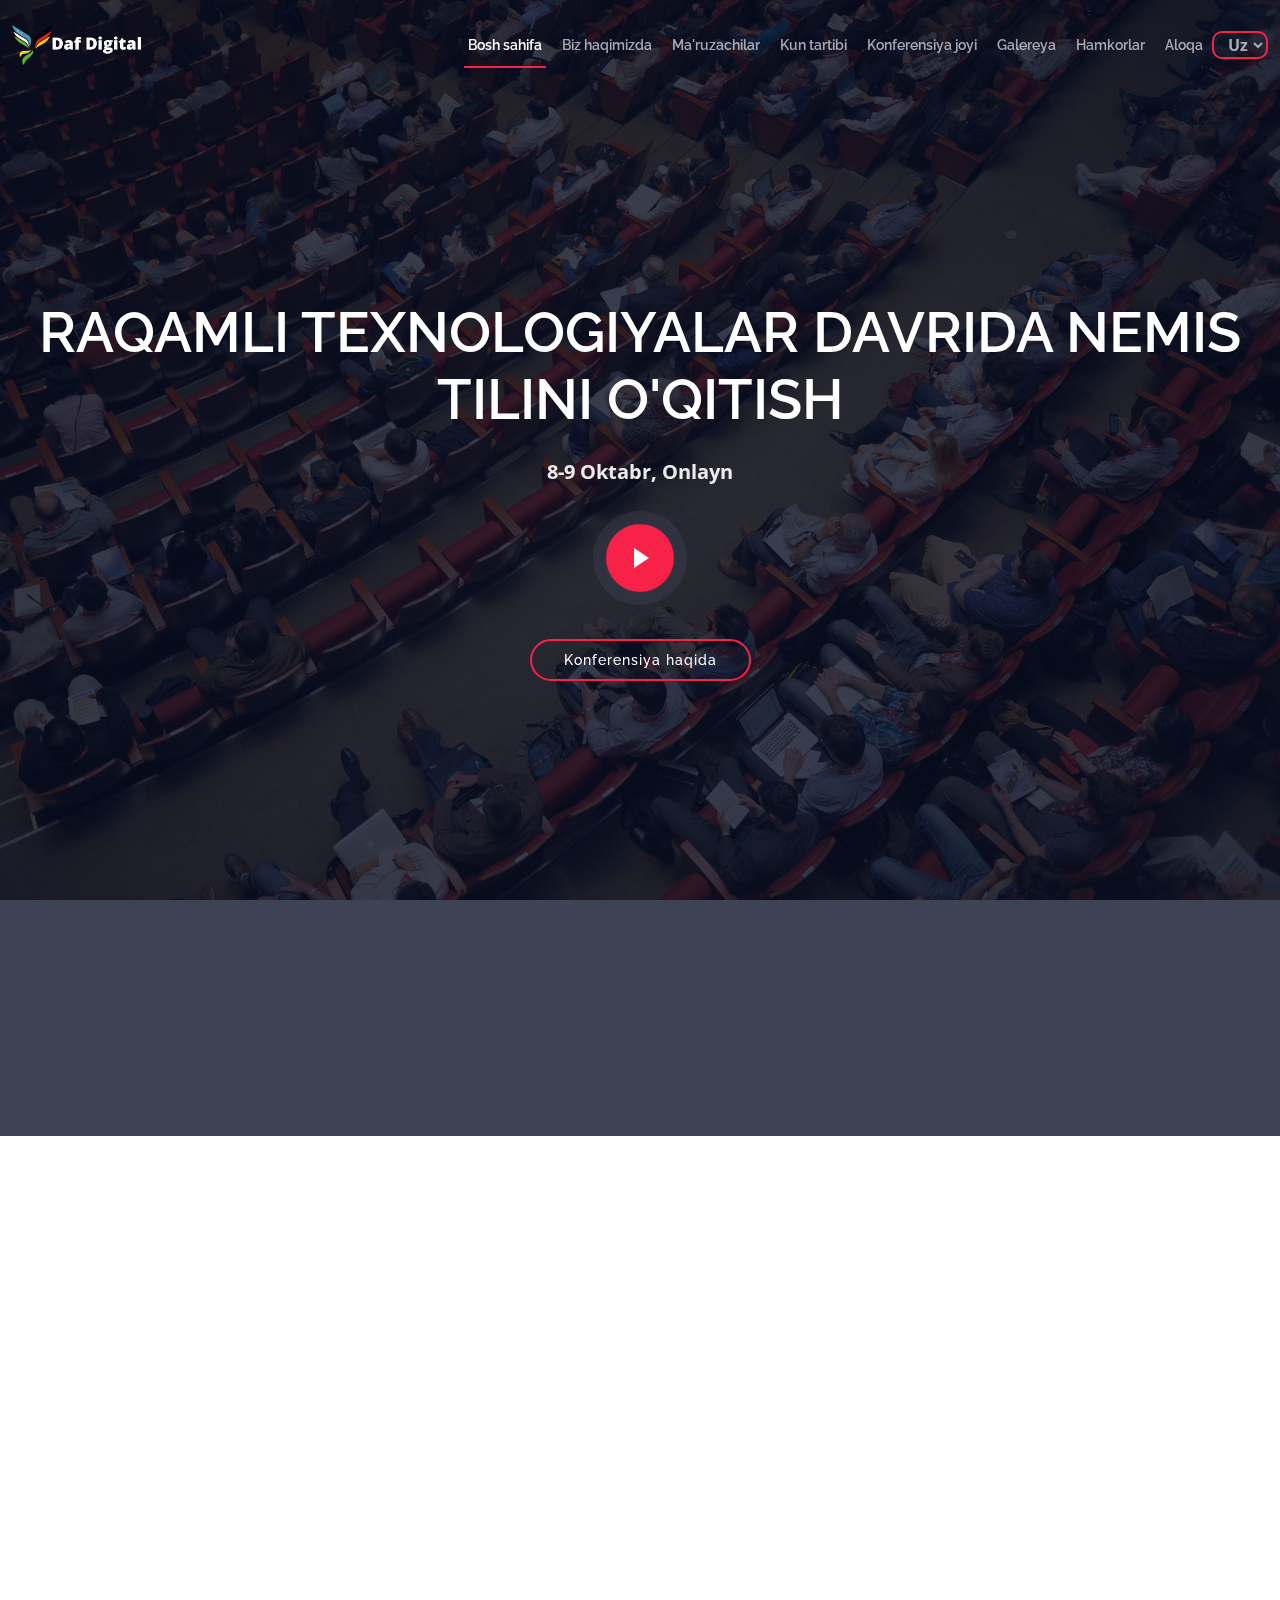
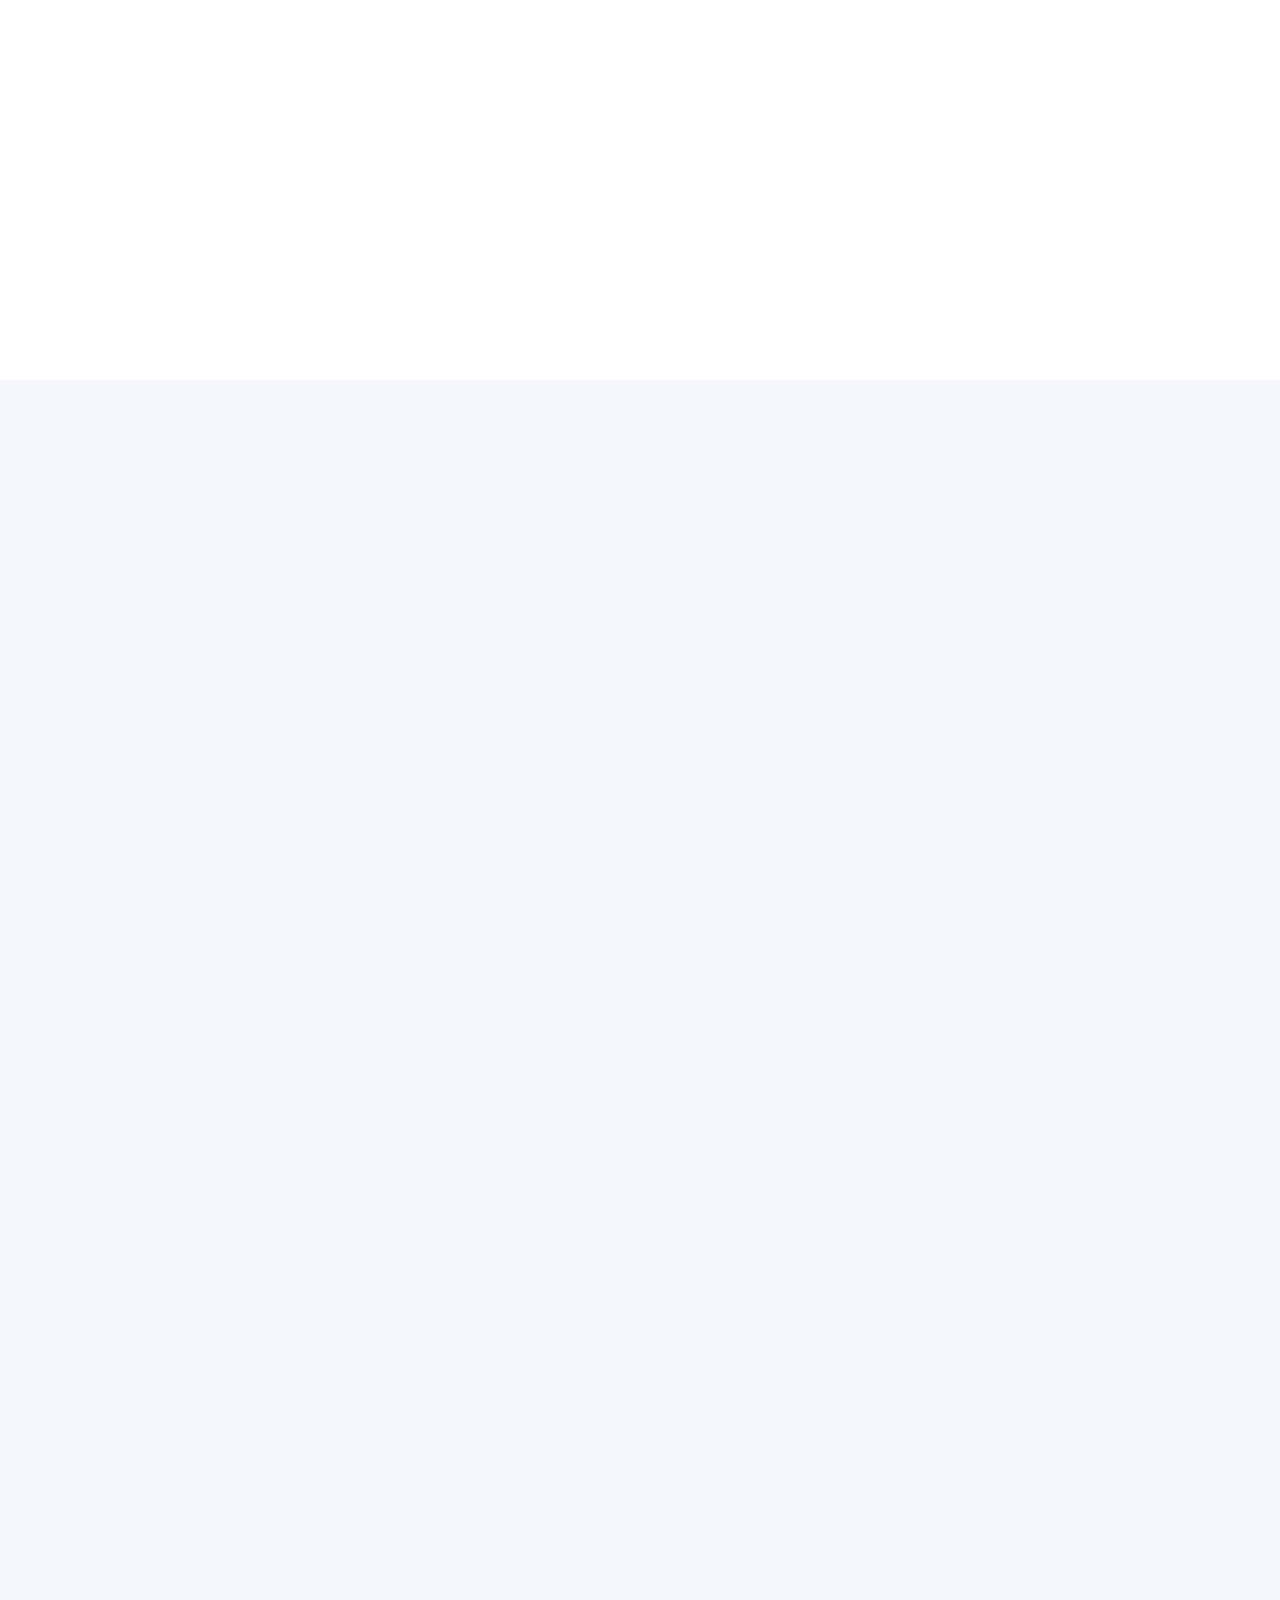
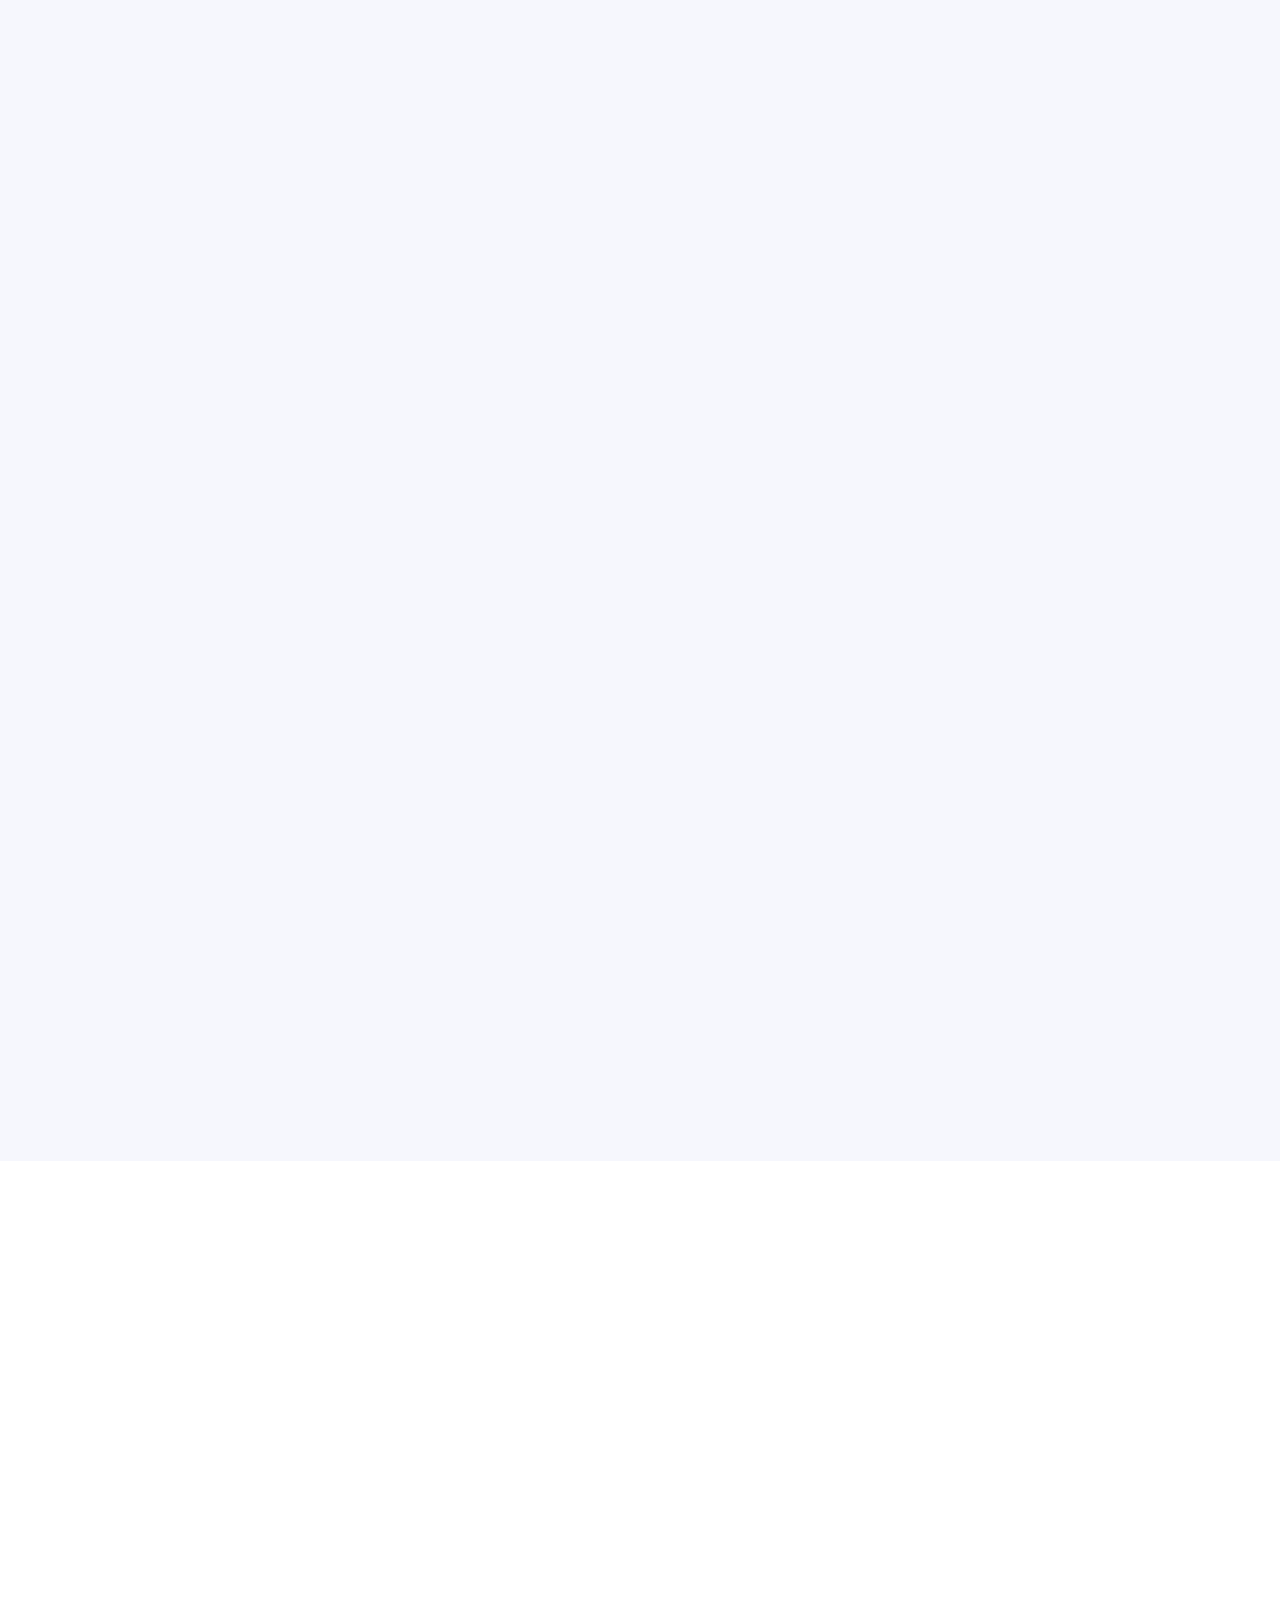
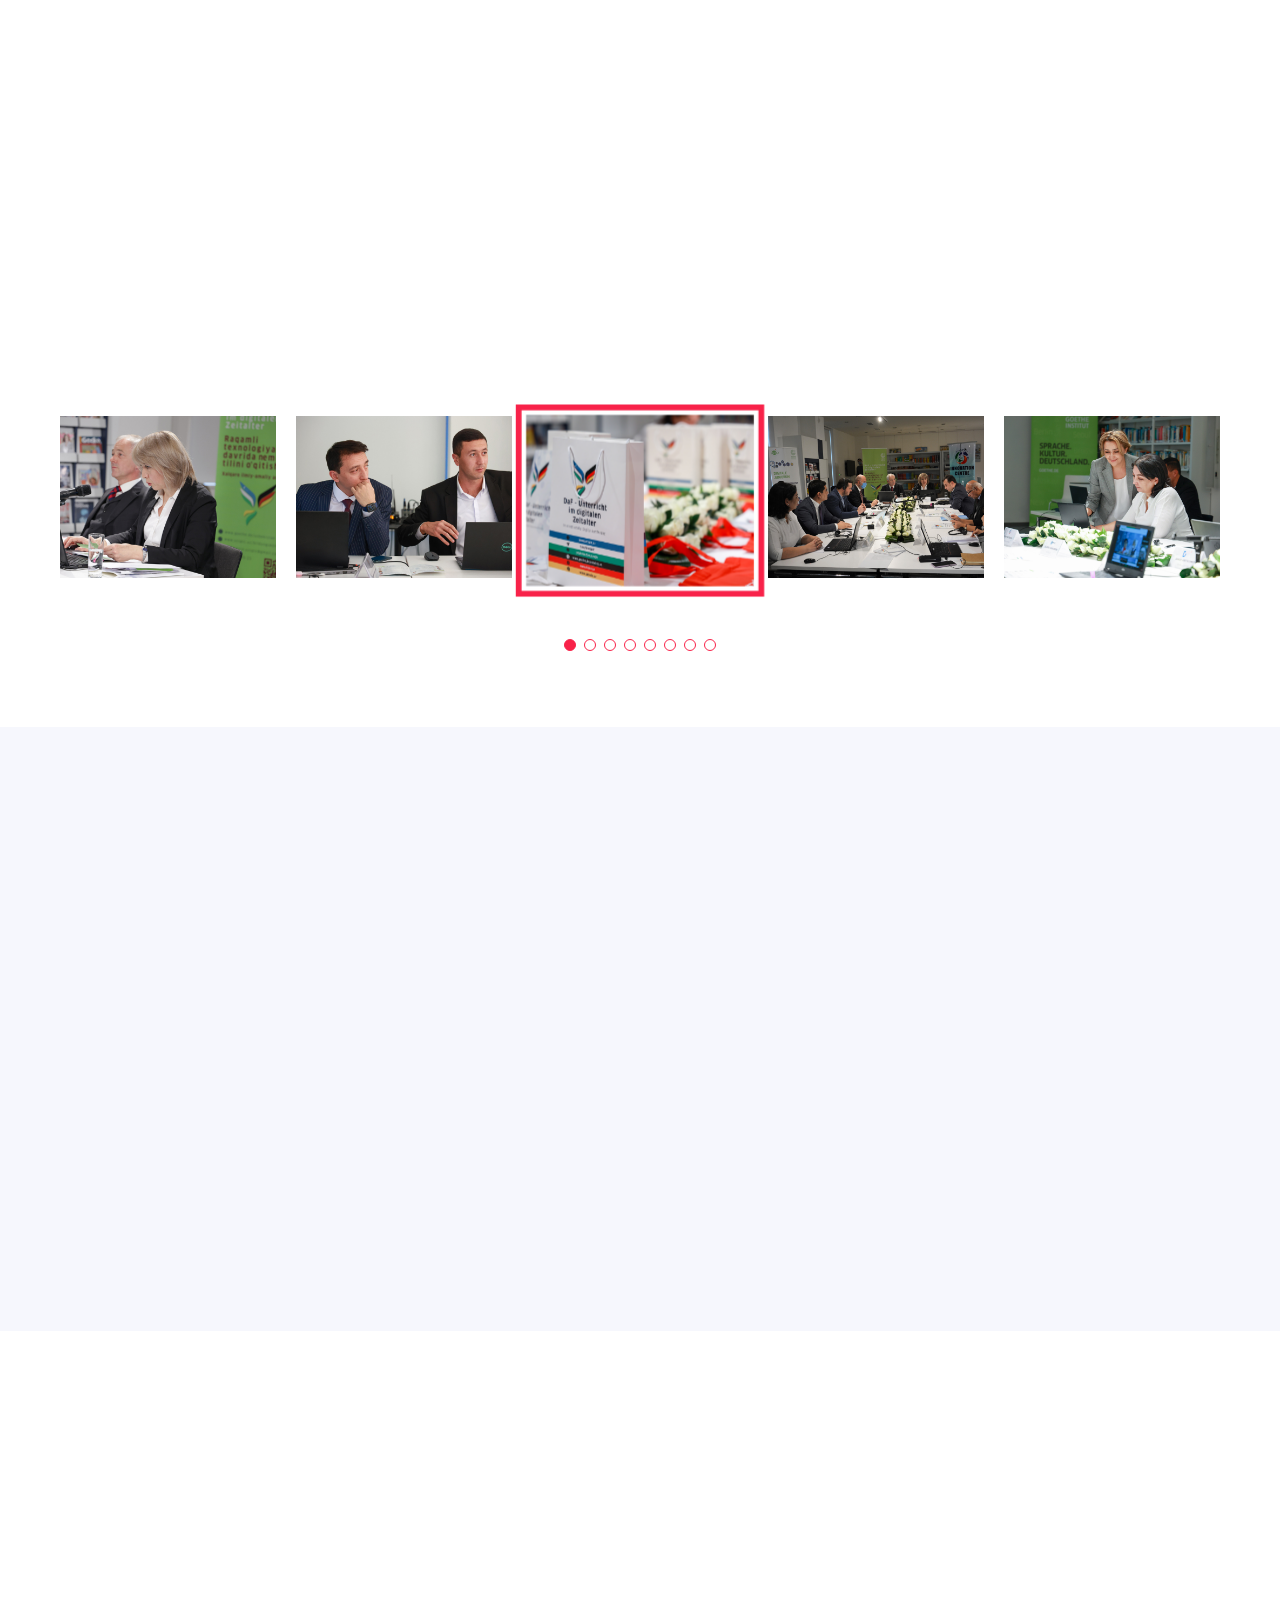
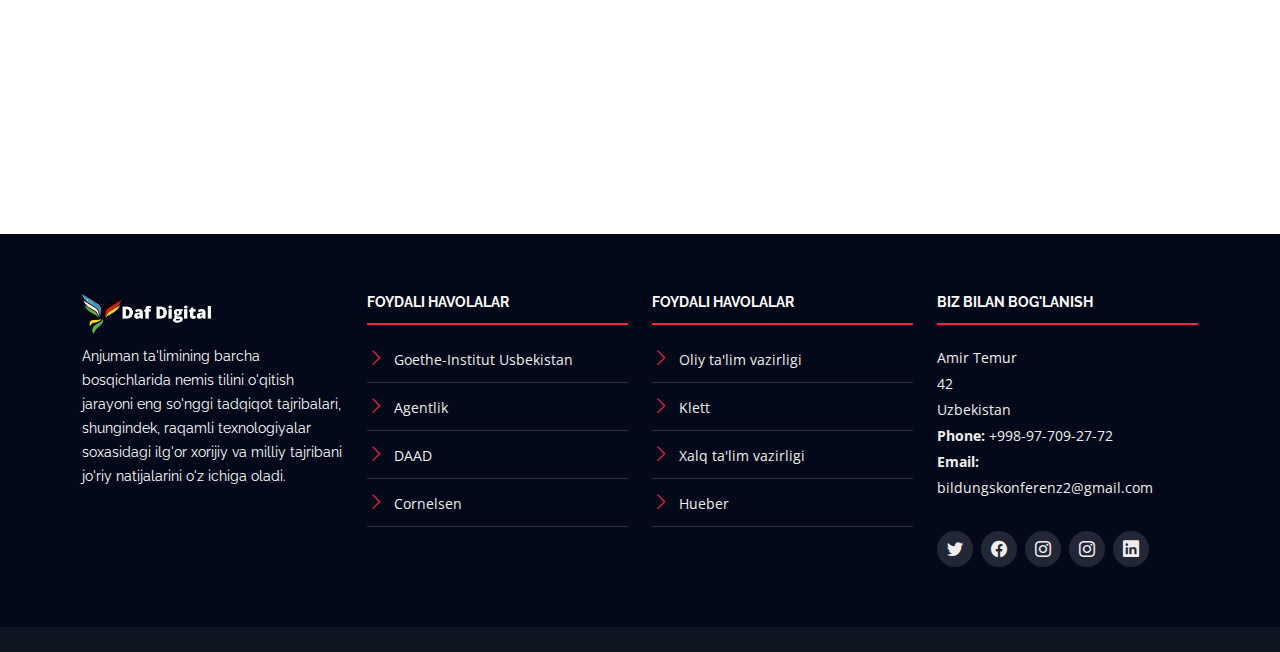
==== commit 368e8ba4: "qushildi" ====
--- a/index.html
+++ b/index.html
@@ -75,7 +75,7 @@
     <div class="hero-container" data-aos="zoom-in" data-aos-delay="100">
       <h1 class="mb-4 pb-0 nav-9">Raqamli Texnologiyalar<br><span>davrida</span> Nemis tilini o'qitish</h1>
       <p class="mb-4 pb-0 nav-10">8-9 Oktabr, Onlayn</p>
-      <a href="https://www.youtube.com/watch?v=Qpm9FI1uUDQ&ab_channel=GetMovies" class="glightbox play-btn mb-4"></a>
+      <a href="https://www.youtube.com/watch?v=MaZwZY1ktAc&ab_channel=Goethe-InstitutTaschkent" class="glightbox play-btn mb-4"></a>
       <a href="#about" class="about-btn scrollto nav-11">Konferensiya haqida</a>
     </div>
   </section><!-- End Hero Section -->
@@ -235,7 +235,7 @@
               <div class="accordion-item">
                 <h2 class="accordion-header" id="headingOne">
                   <button class="accordion-button" type="button" data-bs-toggle="collapse" data-bs-target="#collapseOne" aria-expanded="true" aria-controls="collapseOne">
-                    <h3>Sektion 1</h3>
+                    <h3 class="nav-55">Grußworte</h3>
                   </button>
                 </h2>
                 <div id="collapseOne" class="accordion-collapse collapse show" aria-labelledby="headingOne" data-bs-parent="#accordionExample">
@@ -246,60 +246,132 @@
                         <div class="speaker">
                           <img src="assets/img/speakers/zoom.png" alt="Brenden Legros">
                         </div>
-                        <h4>Zoom orqali kirish</h4>
-                        <a href="" target="_blank">Kirish</a>
+                        <h4 class="nav-56">Zoom orqali kirish</h4>
+                        <a href="" target="_blank" class="nav-57">Kirish</a>
                       </div>
                       <div class="col-md-5">
                         <div class="d-flex justify-content-end">
                           <div class="p-md-2">
                             <h4 class="text-end">Moderator</h4>
-                            <p class="text-end">John Johsn</p>
+                            <p class="text-end">Dildora Mukhammadaminova</p>
                           </div>
                           <div class="speaker">
-                            <img src="assets/img/speakers/1.jpg" alt="Brenden Legros">
+                            <img src="assets/img/speakers/Dildora.jpg" alt="Brenden Legros">
                           </div>
                         </div>
                       </div>
                     </div>  
 
                     <div class="row schedule-item">
-                      <div class="col-md-2"><time>09:30 AM</time></div>
-                      <div class="col-md-10">
-                        <h4>Registration</h4>
-                        <p>Fugit voluptas iusto maiores temporibus autem numquam magnam.</p>
-                      </div>
-                    </div>
-        
-                    <div class="row schedule-item">
-                      <div class="col-md-2"><time>10:00 AM</time></div>
-                      <div class="col-md-10">
-                        <div class="speaker">
-                          <img src="assets/img/speakers/1.jpg" alt="Brenden Legros">
-                        </div>
-                        <h4>Keynote <span>Brenden Legros</span></h4>
-                        <p>Facere provident incidunt quos voluptas.</p>
-                      </div>
-                    </div>
-        
-                    <div class="row schedule-item">
-                      <div class="col-md-2"><time>11:00 AM</time></div>
-                      <div class="col-md-10">
-                        <div class="speaker">
-                          <img src="assets/img/speakers/2.jpg" alt="Hubert Hirthe">
-                        </div>
-                        <h4>Et voluptatem iusto dicta nobis. <span>Hubert Hirthe</span></h4>
-                        <p>Maiores dignissimos neque qui cum accusantium ut sit sint inventore.</p>
-                      </div>
-                    </div>
-        
-                    <div class="row schedule-item">
-                      <div class="col-md-2"><time>12:00 AM</time></div>
-                      <div class="col-md-10">
-                        <div class="speaker">
-                          <img src="assets/img/speakers/3.jpg" alt="Cole Emmerich">
-                        </div>
-                        <h4>Explicabo et rerum quis et ut ea. <span>Cole Emmerich</span></h4>
-                        <p>Veniam accusantium laborum nihil eos eaque accusantium aspernatur.</p>
+                     <div class="col-md-10">
+                        <div class="speaker">
+                          <img src="assets/img/speakers/name.png" alt="">
+                        </div>
+                        <h4>Alice Wolker</h4>
+                        <p class="nav-58">Germanya Federativ Respublikasining O'zbekistondagi elchixonasi doimiy vakili</p>
+                      </div>
+                    </div>
+        
+                    <div class="row schedule-item">
+                     <div class="col-md-10">
+                        <div class="speaker">
+                          <img src="assets/img/speakers/oliy.jpg" alt="">
+                        </div>
+                        <h4 class="nav-59 pt-3">O'zbekiston Respublikasi Oliy va o'rta maxsus ta'lim vazirligi</h4>
+                      </div>
+                    </div>
+        
+                    <div class="row schedule-item">
+                     <div class="col-md-10">
+                        <div class="speaker">
+                          <img src="assets/img/speakers/Sanjar.jpg" alt="">
+                        </div>
+                        <h4>Sanjar Obidov</h4>
+                        <p class="nav-60">Xorijiy tillarni o'rganishni ommalshtirish agentligi direktori</p>
+                      </div>
+                    </div>
+
+                    <div class="row schedule-item">
+                      <div class="col-md-10">
+                        <div class="speaker">
+                          <img src="assets/img/speakers/xalq.jpg" alt="">
+                        </div>
+                        <h4 class="nav-61 pt-3">O'zbekiston Respublikasi Xalq ta'lim vazirligi</h4>
+                      </div>
+                    </div>
+
+                    <div class="row schedule-item">
+                      <div class="col-md-10">
+                        <div class="speaker">
+                          <img src="assets/img/speakers/3.jpg" alt="">
+                        </div>
+                        <h4>Simon Kretschmer</h4>
+                        <p class="nav-62">O'zbekiston Milliy universiteti, DAAD- Lektori</p>
+                      </div>
+                    </div>
+
+                    <div class="row schedule-item">
+                      <div class="col-md-10">
+                        <div class="speaker">
+                          <img src="assets/img/speakers/yan.png" alt="">
+                        </div>
+                        <h4>Jan Helfer</h4>
+                        <p class="nav-63">O'zbekistondagi Gyote instituti direktori</p>
+                      </div>
+                    </div>
+
+                    <div class="row schedule-item">
+                      <div class="col-md-2"><time>14:30-15:00</time></div>
+                      <div class="col-md-10">
+                        <div class="speaker">
+                          <img src="assets/img/speakers/4.jpg" alt="">
+                        </div>
+                        <h4>Daniela Marks</h4>
+                        <p class="nav-64">TestDaF raqamli imtihon formatining yangi ko'rinishi</p>
+                      </div>
+                    </div>
+
+                    <div class="row schedule-item">
+                      <div class="col-md-2"><time>15:00-15:30</time></div>
+                      <div class="col-md-10">
+                        <div class="speaker">
+                          <img src="assets/img/speakers/1.jpg" alt="">
+                        </div>
+                        <h4>PD Dr. Marion Grein</h4>
+                        <p class="nav-65">TestDaF raqamli imtihon formatining yangi ko'rinishi</p>
+                      </div>
+                    </div>
+
+                    <div class="row schedule-item">
+                      <div class="col-md-2"><time>15:30-16:00</time></div>
+                      <div class="col-md-10">
+                        <div class="speaker">
+                          <img src="assets/img/speakers/2.jpg" alt="">
+                        </div>
+                        <h4>Dr. Herbert Bornebusch</h4>
+                        <p class="nav-66">TestDaF raqamli imtihon formatining yangi ko'rinishi</p>
+                      </div>
+                    </div>
+
+                    <div class="row schedule-item">
+                      <div class="col-md-2"><time>16:00-16:15</time></div>
+                      <div class="col-md-10">
+                        <div class="speaker">
+                          <img src="assets/img/speakers/husanov.jpg" alt="">
+                        </div>
+                        <h4>Azimjon Khusanov</h4>
+                        <p class="nav-67">Xorijiy tillarni kiritishda xalqaro standartlar</p>
+                      </div>
+                    </div>
+
+                    <div class="row schedule-item">
+                      <div class="col-md-2"><time>16:15-16:30</time></div>
+                      <div class="col-md-10">
+                        <div class="speaker">
+                          <img src="assets/img/speakers/name.png" alt="">
+                        </div>
+                        <h4>Dr. Abdurakhim  Nasirov</h4>
+                        <p class="nav-68">Xorijiy tillarni oʼqitishda uzluksizlikni taʼminlash yangi kontseptsiyasi</p>
                       </div>
                     </div>
         
@@ -315,7 +387,7 @@
               <div class="accordion-item">
                 <h2 class="accordion-header" id="headingTwo">
                   <button class="accordion-button collapsed" type="button" data-bs-toggle="collapse" data-bs-target="#collapseTwo" aria-expanded="false" aria-controls="collapseTwo">
-                    <h3>Sektion 2</h3>
+                    <h3 class="nav-69">Sektion 1</h3>
                   </button>
                 </h2>
                 <div id="collapseTwo" class="accordion-collapse collapse" aria-labelledby="headingTwo" data-bs-parent="#accordionExample">
@@ -326,64 +398,23 @@
                         <div class="speaker">
                           <img src="assets/img/speakers/zoom.png" alt="Brenden Legros">
                         </div>
-                        <h4>Zoom orqali kirish</h4>
-                        <a href="" target="_blank">Kirish</a>
+                        <h4 class="nav-70">Zoom orqali kirish</h4>
+                        <a href="" target="_blank" class="nav-71">Kirish</a>
                       </div>
                       <div class="col-md-5">
                         <div class="d-flex justify-content-end">
                           <div class="p-md-2">
                             <h4 class="text-end">Moderator</h4>
-                            <p class="text-end">John Johsn</p>
+                            <p class="text-end">Olesya Melibaeva</p>
                           </div>
                           <div class="speaker">
-                            <img src="assets/img/speakers/1.jpg" alt="Brenden Legros">
+                            <img src="assets/img/speakers/olesya.png" alt="">
                           </div>
                         </div>
                       </div>
                     </div>  
 
-                    <div class="row schedule-item">
-                      <div class="col-md-2"><time>09:30 AM</time></div>
-                      <div class="col-md-10">
-                        <h4>Registration</h4>
-                        <p>Fugit voluptas iusto maiores temporibus autem numquam magnam.</p>
-                      </div>
-                    </div>
-        
-                    <div class="row schedule-item">
-                      <div class="col-md-2"><time>10:00 AM</time></div>
-                      <div class="col-md-10">
-                        <div class="speaker">
-                          <img src="assets/img/speakers/1.jpg" alt="Brenden Legros">
-                        </div>
-                        <h4>Keynote <span>Brenden Legros</span></h4>
-                        <p>Facere provident incidunt quos voluptas.</p>
-                      </div>
-                    </div>
-        
-                    <div class="row schedule-item">
-                      <div class="col-md-2"><time>11:00 AM</time></div>
-                      <div class="col-md-10">
-                        <div class="speaker">
-                          <img src="assets/img/speakers/2.jpg" alt="Hubert Hirthe">
-                        </div>
-                        <h4>Et voluptatem iusto dicta nobis. <span>Hubert Hirthe</span></h4>
-                        <p>Maiores dignissimos neque qui cum accusantium ut sit sint inventore.</p>
-                      </div>
-                    </div>
-        
-                    <div class="row schedule-item">
-                      <div class="col-md-2"><time>12:00 AM</time></div>
-                      <div class="col-md-10">
-                        <div class="speaker">
-                          <img src="assets/img/speakers/3.jpg" alt="Cole Emmerich">
-                        </div>
-                        <h4>Explicabo et rerum quis et ut ea. <span>Cole Emmerich</span></h4>
-                        <p>Veniam accusantium laborum nihil eos eaque accusantium aspernatur.</p>
-                      </div>
-                    </div>
-        
-                  <!-- youtube -->
+                   <!-- youtube -->
                     <div class="row schedule-item">
                       <iframe width="100%" height="315"
                         src="https://www.youtube.com/embed/MKx31x5u_SQ">
@@ -395,7 +426,7 @@
               <div class="accordion-item">
                 <h2 class="accordion-header" id="headingThree">
                   <button class="accordion-button collapsed" type="button" data-bs-toggle="collapse" data-bs-target="#collapseThree" aria-expanded="false" aria-controls="collapseThree">
-                    <h3>Sektion 3</h3>
+                    <h3 class="nav-72">Sektion 2</h3>
                   </button>
                 </h2>
                 <div id="collapseThree" class="accordion-collapse collapse" aria-labelledby="headingThree" data-bs-parent="#accordionExample">
@@ -406,63 +437,22 @@
                         <div class="speaker">
                           <img src="assets/img/speakers/zoom.png" alt="Brenden Legros">
                         </div>
-                        <h4>Zoom orqali kirish</h4>
-                        <a href="" target="_blank">Kirish</a>
+                        <h4 class="nav-73">Zoom orqali kirish</h4>
+                        <a href="" target="_blank" class="nav-74">Kirish</a>
                       </div>
                       <div class="col-md-5">
                         <div class="d-flex justify-content-end">
                           <div class="p-md-2">
                             <h4 class="text-end">Moderator</h4>
-                            <p class="text-end">John Johsn</p>
+                            <p class="text-end">Tanzilya Gafurova</p>
                           </div>
                           <div class="speaker">
-                            <img src="assets/img/speakers/1.jpg" alt="Brenden Legros">
+                            <img src="assets/img/speakers/tanzila.png" alt="Brenden Legros">
                           </div>
                         </div>
                       </div>
                     </div>  
 
-                    <div class="row schedule-item">
-                      <div class="col-md-2"><time>09:30 AM</time></div>
-                      <div class="col-md-10">
-                        <h4>Registration</h4>
-                        <p>Fugit voluptas iusto maiores temporibus autem numquam magnam.</p>
-                      </div>
-                    </div>
-        
-                    <div class="row schedule-item">
-                      <div class="col-md-2"><time>10:00 AM</time></div>
-                      <div class="col-md-10">
-                        <div class="speaker">
-                          <img src="assets/img/speakers/1.jpg" alt="Brenden Legros">
-                        </div>
-                        <h4>Keynote <span>Brenden Legros</span></h4>
-                        <p>Facere provident incidunt quos voluptas.</p>
-                      </div>
-                    </div>
-        
-                    <div class="row schedule-item">
-                      <div class="col-md-2"><time>11:00 AM</time></div>
-                      <div class="col-md-10">
-                        <div class="speaker">
-                          <img src="assets/img/speakers/2.jpg" alt="Hubert Hirthe">
-                        </div>
-                        <h4>Et voluptatem iusto dicta nobis. <span>Hubert Hirthe</span></h4>
-                        <p>Maiores dignissimos neque qui cum accusantium ut sit sint inventore.</p>
-                      </div>
-                    </div>
-        
-                    <div class="row schedule-item">
-                      <div class="col-md-2"><time>12:00 AM</time></div>
-                      <div class="col-md-10">
-                        <div class="speaker">
-                          <img src="assets/img/speakers/3.jpg" alt="Cole Emmerich">
-                        </div>
-                        <h4>Explicabo et rerum quis et ut ea. <span>Cole Emmerich</span></h4>
-                        <p>Veniam accusantium laborum nihil eos eaque accusantium aspernatur.</p>
-                      </div>
-                    </div>
-        
                   <!-- youtube -->
                     <div class="row schedule-item">
                       <iframe width="100%" height="315"
@@ -475,7 +465,7 @@
               <div class="accordion-item">
                 <h2 class="accordion-header" id="headingFour">
                   <button class="accordion-button collapsed" type="button" data-bs-toggle="collapse" data-bs-target="#collapseFour" aria-expanded="false" aria-controls="collapseFour">
-                    <h3>Sektion 4</h3>
+                    <h3 class="nav-75">Sektion 3</h3>
                   </button>
                 </h2>
                 <div id="collapseFour" class="accordion-collapse collapse" aria-labelledby="headingFour" data-bs-parent="#accordionExample">
@@ -486,64 +476,62 @@
                         <div class="speaker">
                           <img src="assets/img/speakers/zoom.png" alt="Brenden Legros">
                         </div>
-                        <h4>Zoom orqali kirish</h4>
-                        <a href="" target="_blank">Kirish</a>
+                        <h4 class="nav-76">Zoom orqali kirish</h4>
+                        <a href="" target="_blank" class="nav-77">Kirish</a>
                       </div>
                       <div class="col-md-5">
                         <div class="d-flex justify-content-end">
                           <div class="p-md-2">
                             <h4 class="text-end">Moderator</h4>
-                            <p class="text-end">John Johsn</p>
+                            <p class="text-end">Simon Kretschmer</p>
                           </div>
                           <div class="speaker">
-                            <img src="assets/img/speakers/1.jpg" alt="Brenden Legros">
+                            <img src="assets/img/speakers/3.jpg" alt="Brenden Legros">
                           </div>
                         </div>
                       </div>
                     </div>  
 
-                    <div class="row schedule-item">
-                      <div class="col-md-2"><time>09:30 AM</time></div>
-                      <div class="col-md-10">
-                        <h4>Registration</h4>
-                        <p>Fugit voluptas iusto maiores temporibus autem numquam magnam.</p>
-                      </div>
-                    </div>
-        
-                    <div class="row schedule-item">
-                      <div class="col-md-2"><time>10:00 AM</time></div>
-                      <div class="col-md-10">
-                        <div class="speaker">
-                          <img src="assets/img/speakers/1.jpg" alt="Brenden Legros">
-                        </div>
-                        <h4>Keynote <span>Brenden Legros</span></h4>
-                        <p>Facere provident incidunt quos voluptas.</p>
-                      </div>
-                    </div>
-        
-                    <div class="row schedule-item">
-                      <div class="col-md-2"><time>11:00 AM</time></div>
-                      <div class="col-md-10">
-                        <div class="speaker">
-                          <img src="assets/img/speakers/2.jpg" alt="Hubert Hirthe">
-                        </div>
-                        <h4>Et voluptatem iusto dicta nobis. <span>Hubert Hirthe</span></h4>
-                        <p>Maiores dignissimos neque qui cum accusantium ut sit sint inventore.</p>
-                      </div>
-                    </div>
-        
-                    <div class="row schedule-item">
-                      <div class="col-md-2"><time>12:00 AM</time></div>
-                      <div class="col-md-10">
-                        <div class="speaker">
-                          <img src="assets/img/speakers/3.jpg" alt="Cole Emmerich">
-                        </div>
-                        <h4>Explicabo et rerum quis et ut ea. <span>Cole Emmerich</span></h4>
-                        <p>Veniam accusantium laborum nihil eos eaque accusantium aspernatur.</p>
-                      </div>
-                    </div>
-        
-                  <!-- youtube -->
+                    <!-- youtube -->
+                    <div class="row schedule-item">
+                      <iframe width="100%" height="315"
+                        src="https://www.youtube.com/embed/MKx31x5u_SQ">
+                      </iframe>
+                    </div>
+                  </div>
+                </div>
+              </div>
+              <div class="accordion-item">
+                <h2 class="accordion-header" id="headingFive">
+                  <button class="accordion-button collapsed" type="button" data-bs-toggle="collapse" data-bs-target="#collapseFive" aria-expanded="false" aria-controls="collapseFive">
+                    <h3 class="nav-78">Sektion 4</h3>
+                  </button>
+                </h2>
+                <div id="collapseFive" class="accordion-collapse collapse" aria-labelledby="headingFive" data-bs-parent="#accordionExample">
+                  <div class="accordion-body">
+                    <div class="row schedule-item">
+                      
+                      <div class="col-md-7">
+                        <div class="speaker">
+                          <img src="assets/img/speakers/zoom.png" alt="Brenden Legros">
+                        </div>
+                        <h4 class="nav-79">Zoom orqali kirish</h4>
+                        <a href="" target="_blank" class="nav-80">Kirish</a>
+                      </div>
+                      <div class="col-md-5">
+                        <div class="d-flex justify-content-end">
+                          <div class="p-md-2">
+                            <h4 class="text-end">Moderator</h4>
+                            <p class="text-end">Dilorom Ismatillaeva</p>
+                          </div>
+                          <div class="speaker">
+                            <img src="assets/img/speakers/DiloromIsmatullayeva.jpg" alt="Brenden Legros">
+                          </div>
+                        </div>
+                      </div>
+                    </div>  
+
+                    <!-- youtube -->
                     <div class="row schedule-item">
                       <iframe width="100%" height="315"
                         src="https://www.youtube.com/embed/MKx31x5u_SQ">
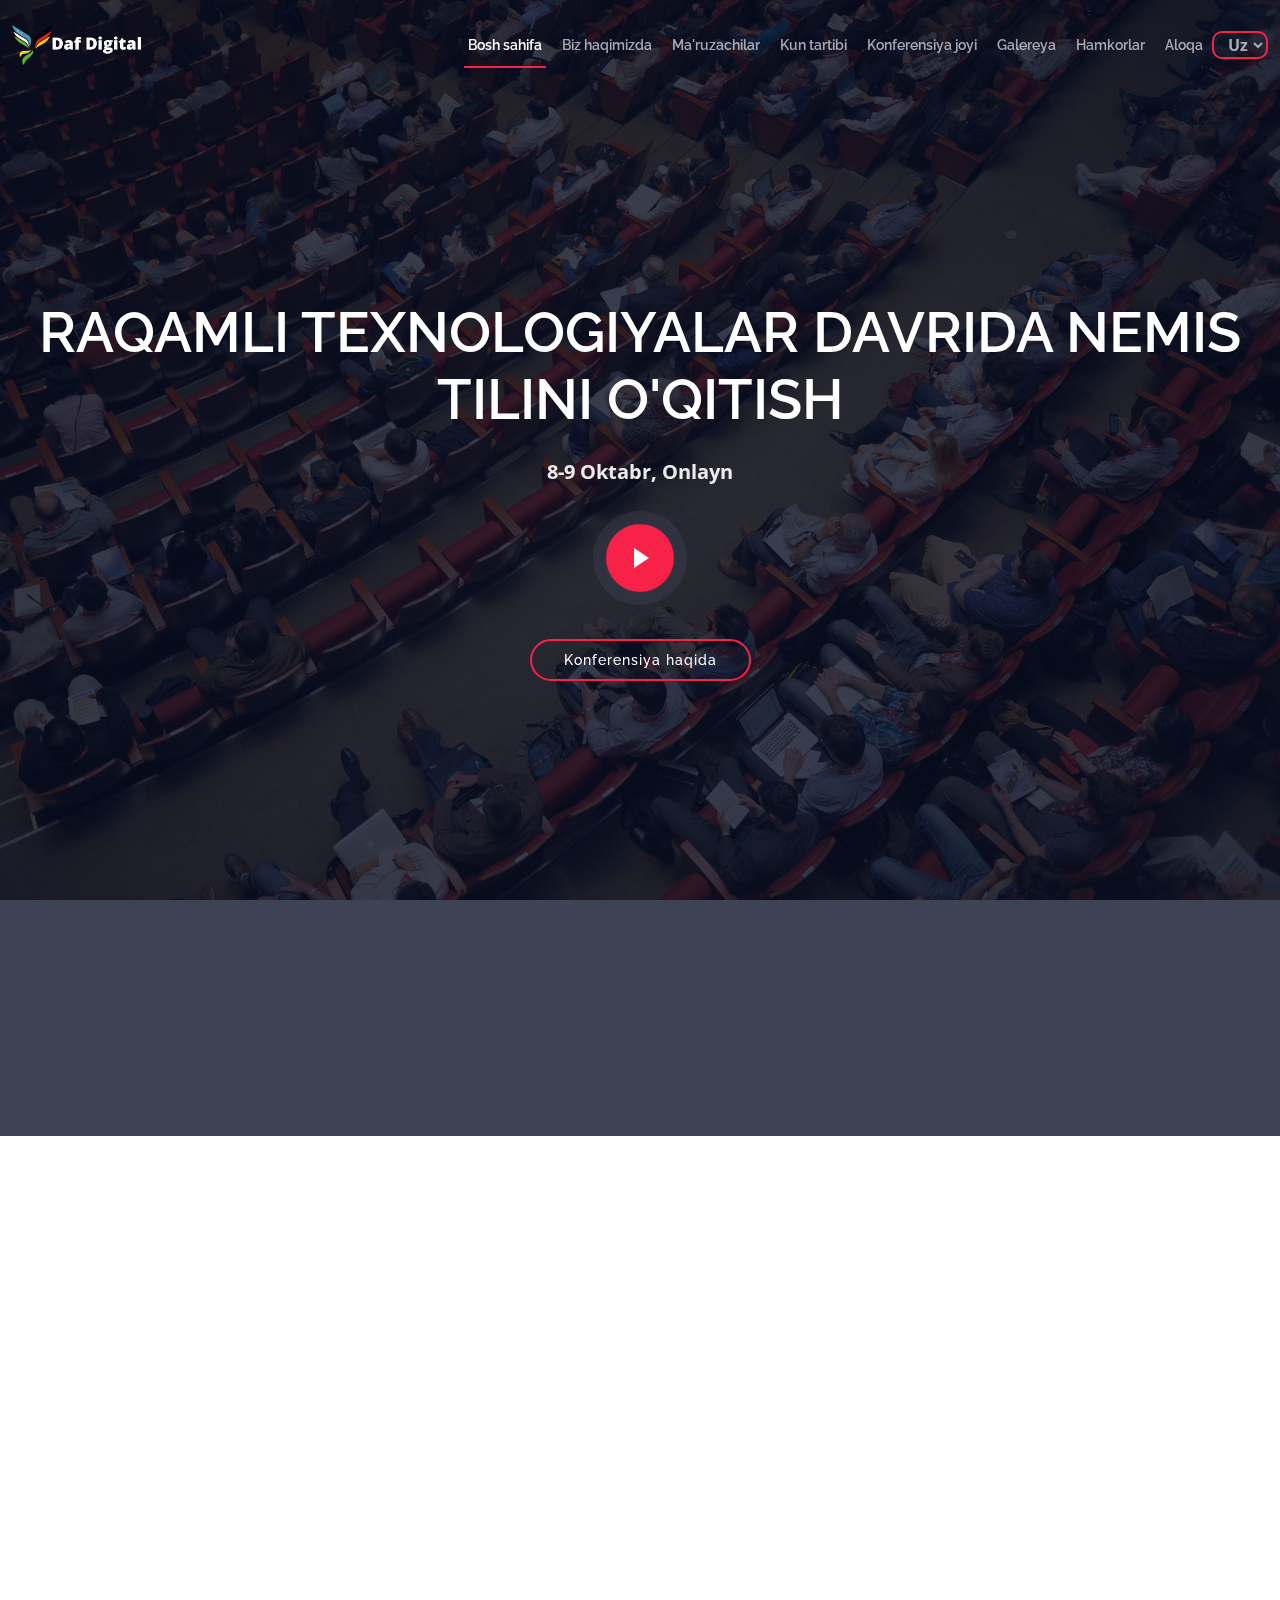
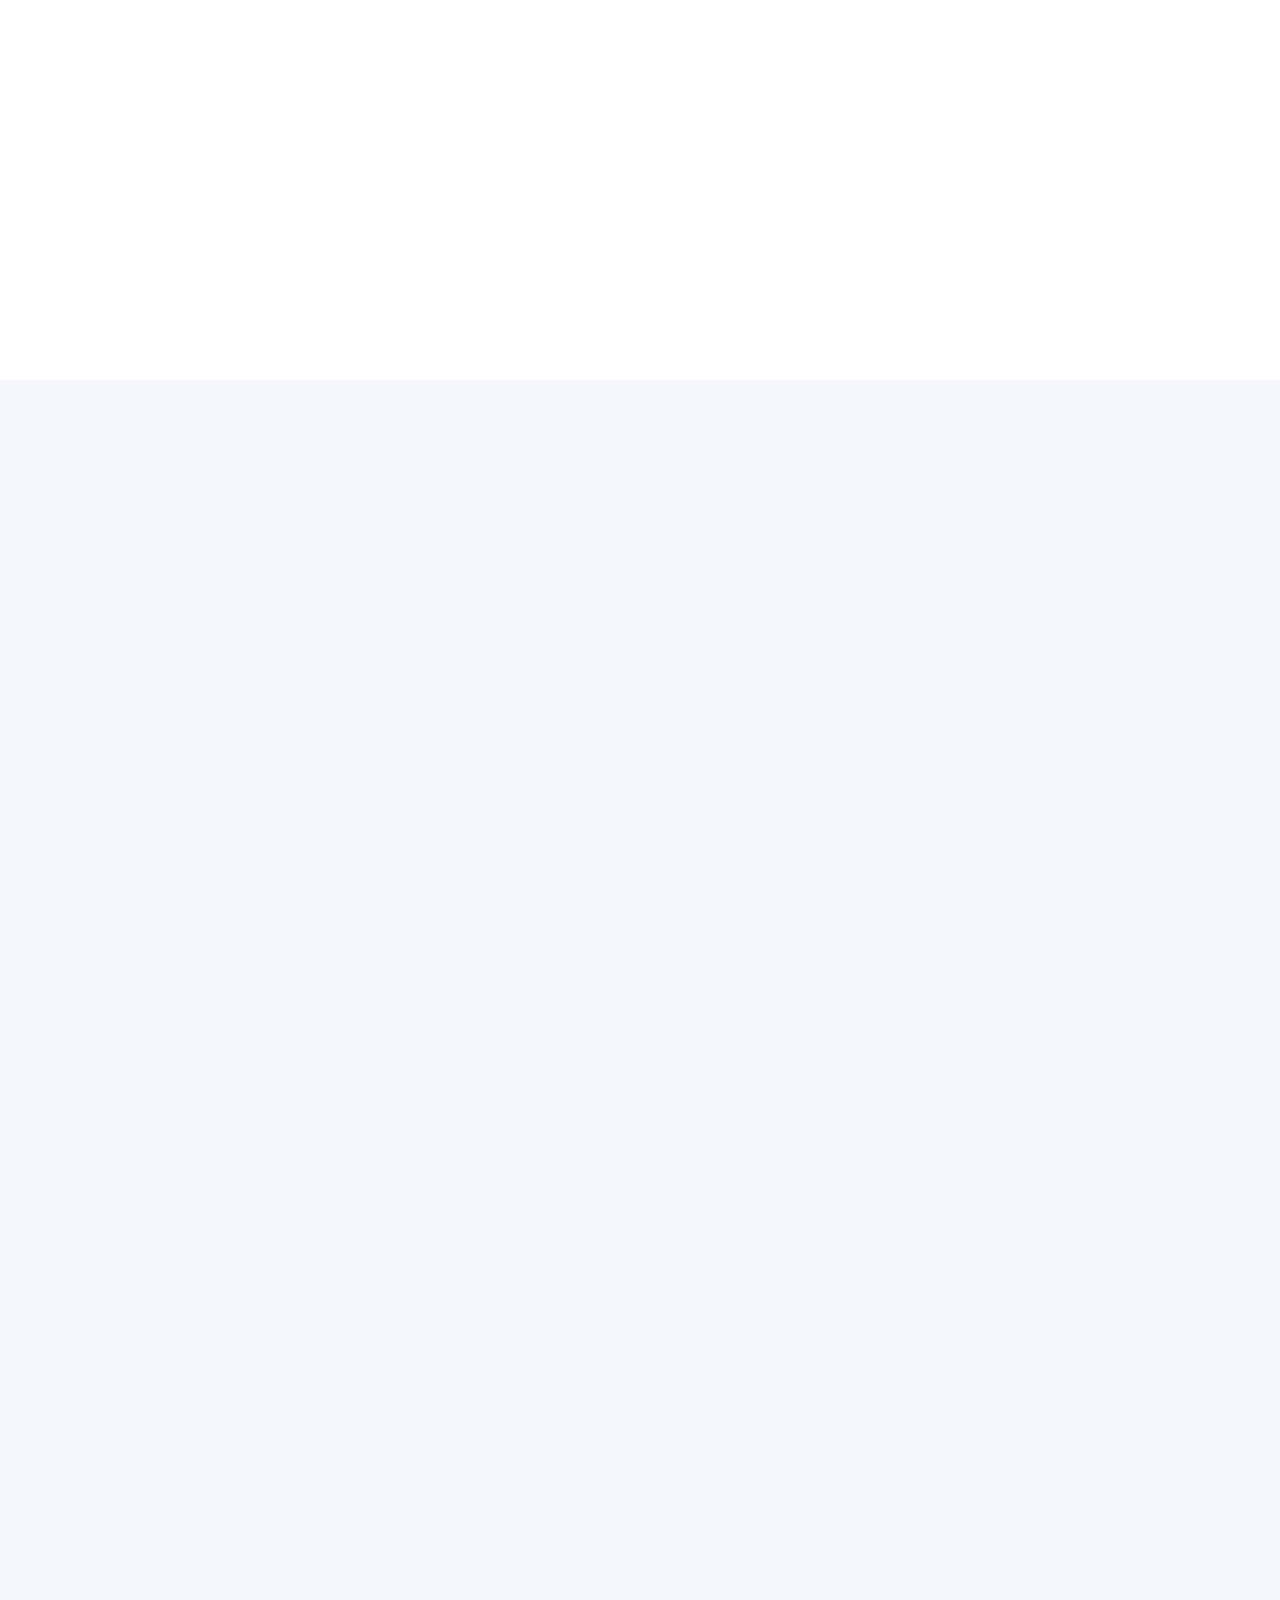
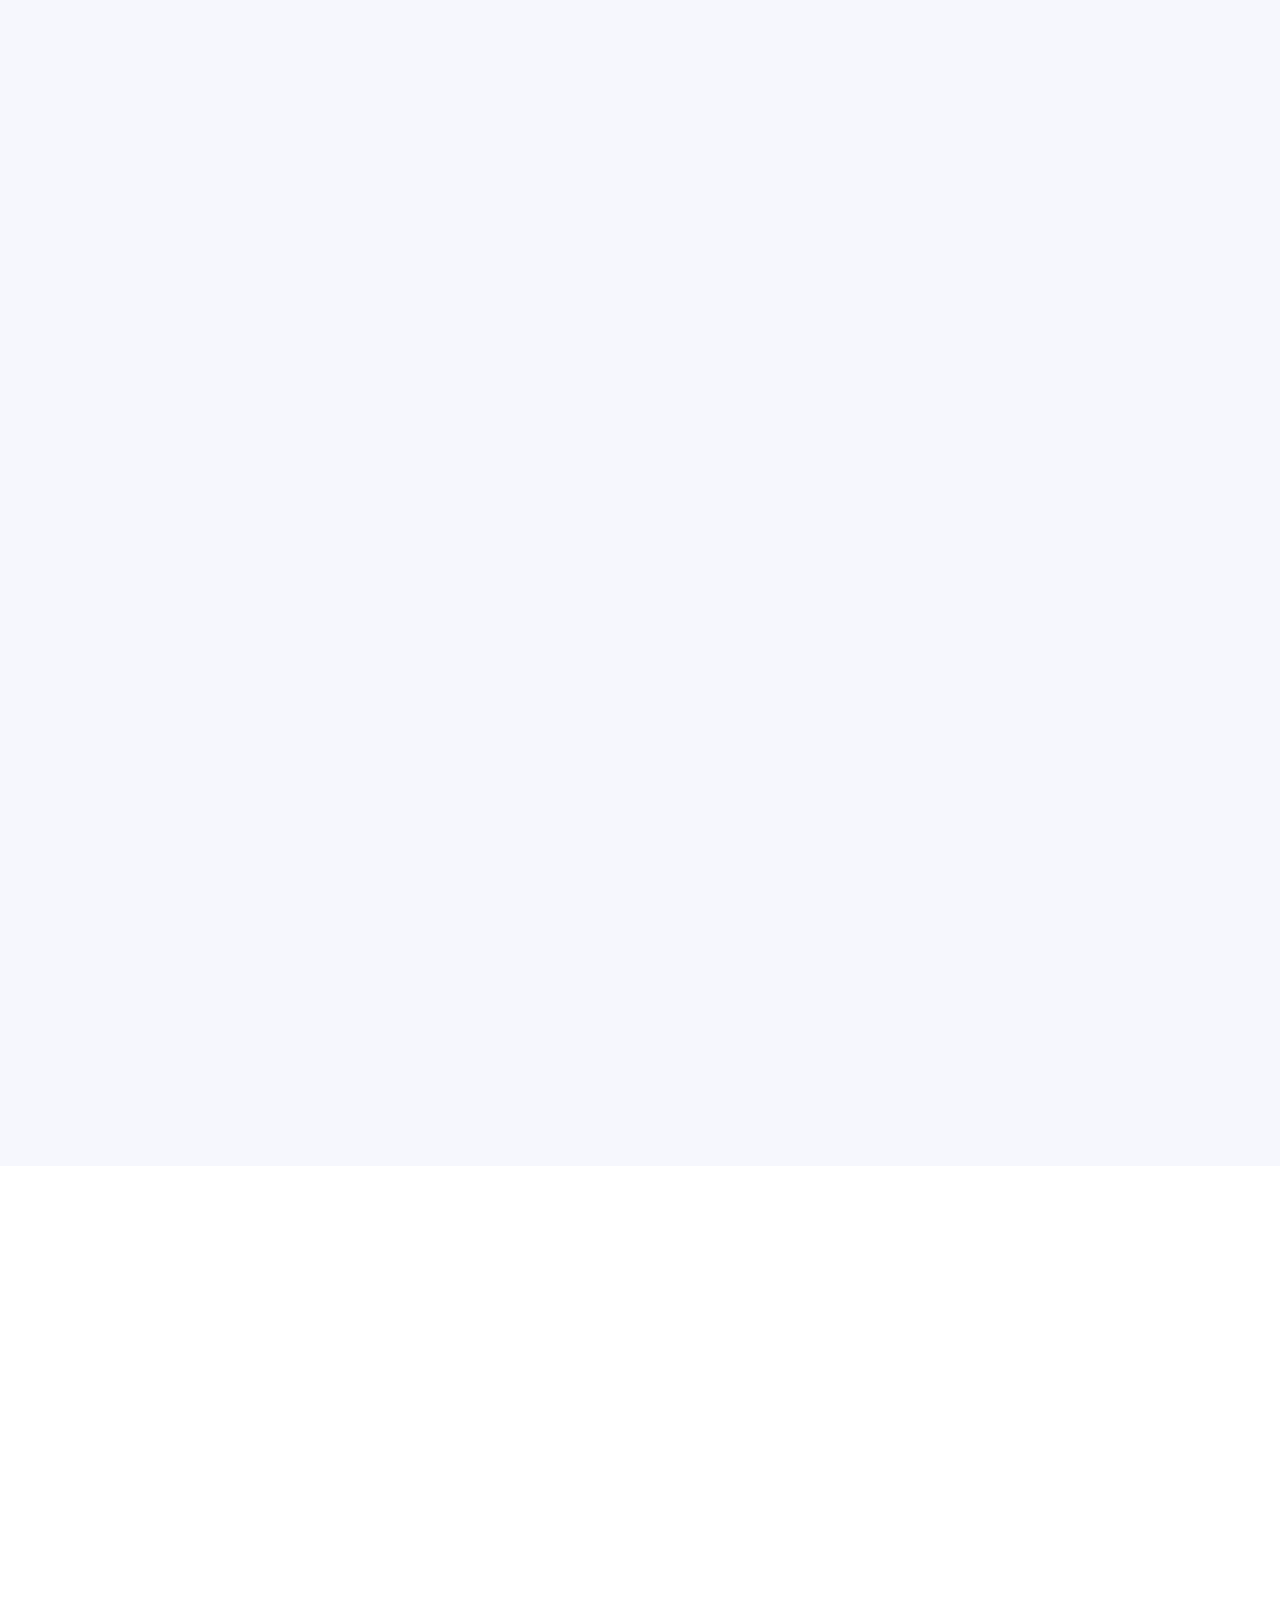
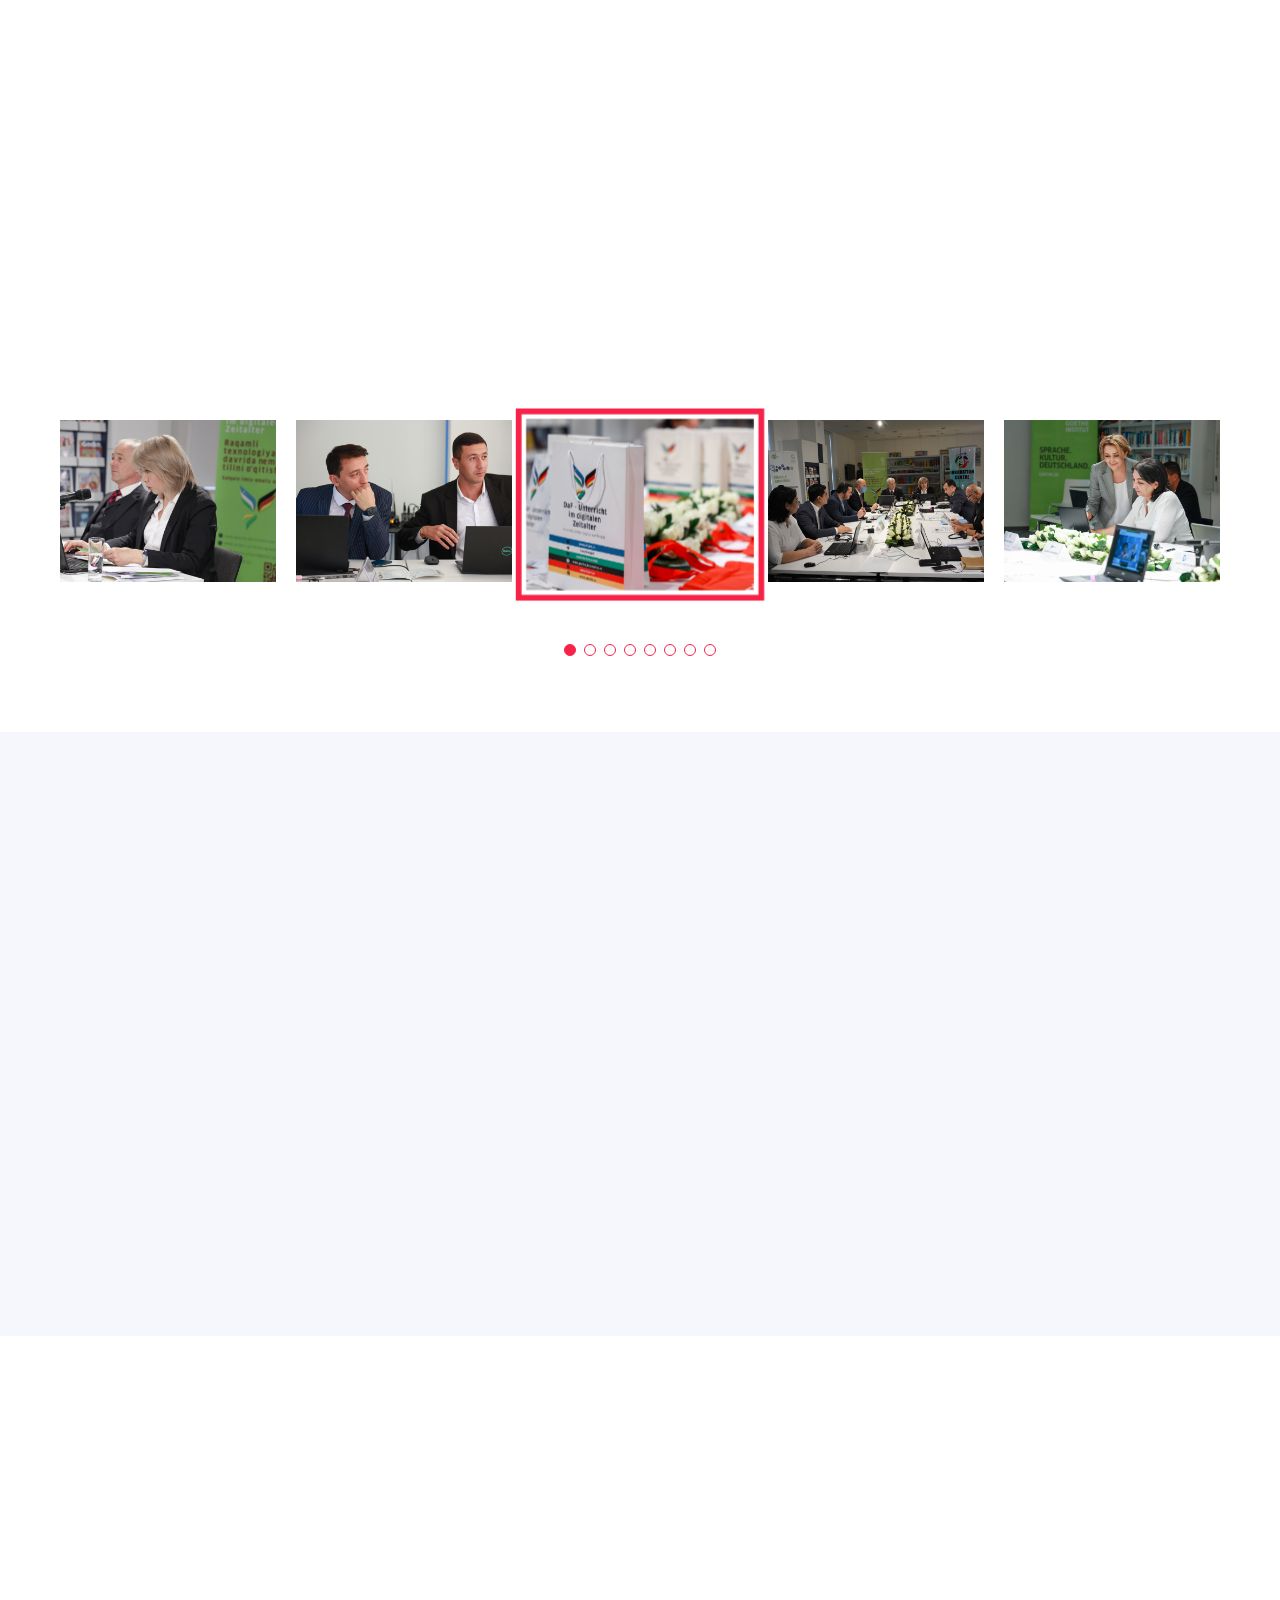
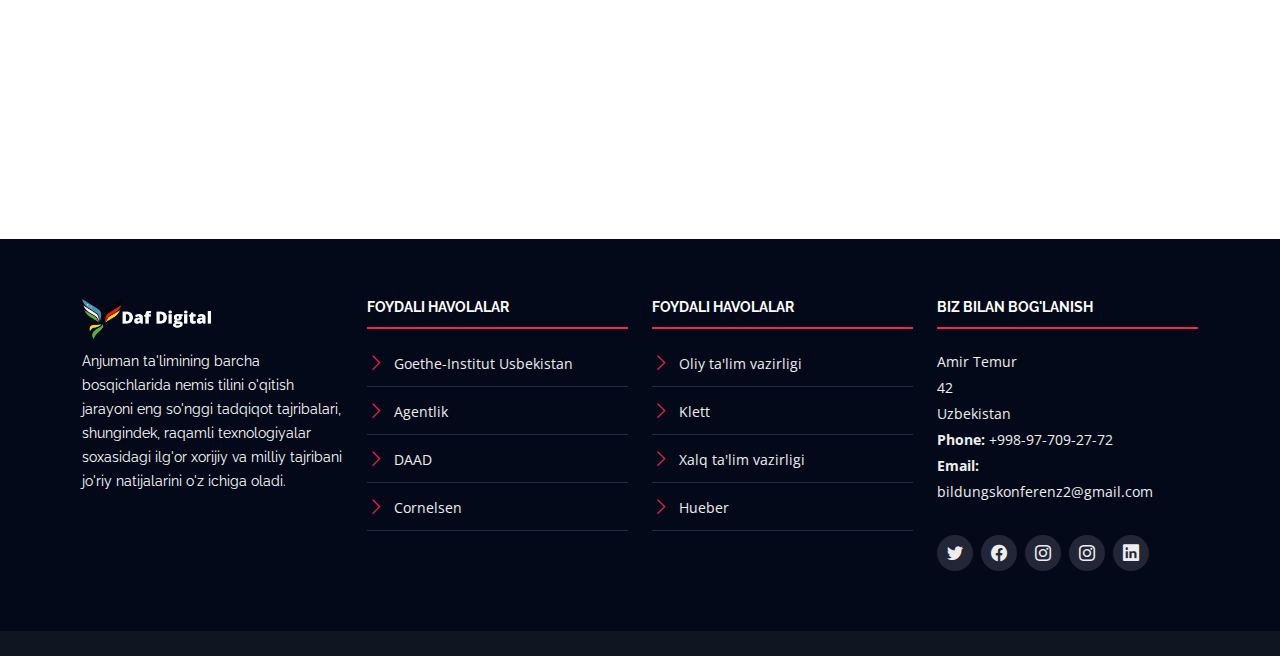
==== commit 433fe580: "yangilandi" ====
--- a/index.html
+++ b/index.html
@@ -116,7 +116,7 @@
             <div class="speaker" data-aos="fade-up" data-aos-delay="100">
               <img src="assets/img/speakers/1.jpg" alt="Speaker 1" class="img-fluid">
               <div class="details">
-                <h3><a href="speaker-details.html">PD Dr. Marion Grein</a></h3>
+                <h3><a href="">PD Dr. Marion Grein</a></h3>
                 <p class="nav-20"></p>
                 <div class="social">
                   <a href=""><i class="bi bi-twitter"></i></a>
@@ -163,6 +163,7 @@
               <div class="details">
                 <h3><a href="">Daniela Marks</a></h3>
                 <p class="nav-23"></p>
+                
                 <div class="social">
                   <a href=""><i class="bi bi-twitter"></i></a>
                   <a href=""><i class="bi bi-facebook"></i></a>
@@ -265,7 +266,7 @@
                     <div class="row schedule-item">
                      <div class="col-md-10">
                         <div class="speaker">
-                          <img src="assets/img/speakers/name.png" alt="">
+                          <img src="assets/img/speakers/Alice.jpg" alt="">
                         </div>
                         <h4>Alice Wolker</h4>
                         <p class="nav-58">Germanya Federativ Respublikasining O'zbekistondagi elchixonasi doimiy vakili</p>
@@ -328,6 +329,7 @@
                         </div>
                         <h4>Daniela Marks</h4>
                         <p class="nav-64">TestDaF raqamli imtihon formatining yangi ko'rinishi</p>
+                        <p>TestDaF-Institut, g.a.s.t. </p>
                       </div>
                     </div>
 
@@ -368,7 +370,7 @@
                       <div class="col-md-2"><time>16:15-16:30</time></div>
                       <div class="col-md-10">
                         <div class="speaker">
-                          <img src="assets/img/speakers/name.png" alt="">
+                          <img src="assets/img/speakers/nosirov.jpg" alt="">
                         </div>
                         <h4>Dr. Abdurakhim  Nasirov</h4>
                         <p class="nav-68">Xorijiy tillarni oʼqitishda uzluksizlikni taʼminlash yangi kontseptsiyasi</p>
@@ -552,7 +554,7 @@
               <div class="accordion-item">
                 <h2 class="accordion-header" id="headingOne2">
                   <button class="accordion-button" type="button" data-bs-toggle="collapse" data-bs-target="#collapseOne2" aria-expanded="true" aria-controls="collapseOne2">
-                    <h3>Sektion 1</h3>
+                    <h3 class="nav-81">Sektion 1</h3>
                   </button>
                 </h2>
                 <div id="collapseOne2" class="accordion-collapse collapse show" aria-labelledby="headingOne2" data-bs-parent="#accordionExample">
@@ -563,60 +565,62 @@
                         <div class="speaker">
                           <img src="assets/img/speakers/zoom.png" alt="Brenden Legros">
                         </div>
-                        <h4>Zoom orqali kirish</h4>
-                        <a href="" target="_blank">Kirish</a>
+                        <h4 class="nav-82">Zoom orqali kirish</h4>
+                        <a href="" target="_blank" class="nav-83">Kirish</a>
                       </div>
                       <div class="col-md-5">
                         <div class="d-flex justify-content-end">
                           <div class="p-md-2">
                             <h4 class="text-end">Moderator</h4>
-                            <p class="text-end">John Johsn</p>
+                            <p class="text-end">Natalya Tyan</p>
                           </div>
                           <div class="speaker">
-                            <img src="assets/img/speakers/1.jpg" alt="Brenden Legros">
+                            <img src="assets/img/speakers/natalya.jpg" alt="">
                           </div>
                         </div>
                       </div>
                     </div>  
-
-                    <div class="row schedule-item">
-                      <div class="col-md-2"><time>09:30 AM</time></div>
-                      <div class="col-md-10">
-                        <h4>Registration</h4>
-                        <p>Fugit voluptas iusto maiores temporibus autem numquam magnam.</p>
-                      </div>
-                    </div>
-        
-                    <div class="row schedule-item">
-                      <div class="col-md-2"><time>10:00 AM</time></div>
-                      <div class="col-md-10">
-                        <div class="speaker">
-                          <img src="assets/img/speakers/1.jpg" alt="Brenden Legros">
-                        </div>
-                        <h4>Keynote <span>Brenden Legros</span></h4>
-                        <p>Facere provident incidunt quos voluptas.</p>
-                      </div>
-                    </div>
-        
-                    <div class="row schedule-item">
-                      <div class="col-md-2"><time>11:00 AM</time></div>
-                      <div class="col-md-10">
-                        <div class="speaker">
-                          <img src="assets/img/speakers/2.jpg" alt="Hubert Hirthe">
-                        </div>
-                        <h4>Et voluptatem iusto dicta nobis. <span>Hubert Hirthe</span></h4>
-                        <p>Maiores dignissimos neque qui cum accusantium ut sit sint inventore.</p>
-                      </div>
-                    </div>
-        
-                    <div class="row schedule-item">
-                      <div class="col-md-2"><time>12:00 AM</time></div>
-                      <div class="col-md-10">
-                        <div class="speaker">
-                          <img src="assets/img/speakers/3.jpg" alt="Cole Emmerich">
-                        </div>
-                        <h4>Explicabo et rerum quis et ut ea. <span>Cole Emmerich</span></h4>
-                        <p>Veniam accusantium laborum nihil eos eaque accusantium aspernatur.</p>
+                    <div class="row schedule-item">
+                      <div class="col-md-2"><time>14:00-14:40</time></div>
+                      <div class="col-md-10">
+                        <div class="speaker">
+                          <img src="assets/img/speakers/6.jpg" alt="">
+                        </div>
+                        <h4>Danny Klapper</h4>
+                        <p class="nav-84">Literatur literarisch lesen</p>
+                      </div>
+                    </div>
+        
+                    <div class="row schedule-item">
+                      <div class="col-md-2"><time> 14:40-15:20 </time></div>
+                      <div class="col-md-10">
+                        <div class="speaker">
+                          <img src="assets/img/speakers/5.jpg" alt="Hubert Hirthe">
+                        </div>
+                        <h4>Anton Umbach</h4>
+                        <p class="nav-85">Digitale Werkzeuge im (Online-) Unterricht. </p>
+                      </div>
+                    </div>
+        
+                    <div class="row schedule-item">
+                      <div class="col-md-2"><time>15:20-15:50</time></div>
+                      <div class="col-md-10">
+                        <div class="speaker">
+                          <img src="assets/img/speakers/safarova.jpg" alt="">
+                        </div>
+                        <h4>Artikoy Safarova</h4>
+                        <p class="nav-86">Deutsch online lernen? Warum nicht?</p>
+                      </div>
+                    </div>
+
+                    <div class="row schedule-item">
+                      <div class="col-md-2"><time>15:50-16:20</time></div>
+                      <div class="col-md-10">
+                        <div class="speaker">
+                          <img src="assets/img/speakers/istamova.jpg" alt="">
+                        </div>
+                        <h4>Kenjakhon Istamova</h4>
+                        <p class="nav-87">Multimediale Ressourcen der Schullehrwerken in Usbekistan</p>
                       </div>
                     </div>
         
@@ -626,13 +630,30 @@
                         src="https://www.youtube.com/embed/MKx31x5u_SQ">
                       </iframe>
                     </div>
+
+                  <!-- digital burgerch -->
+
+                  <div class="row schedule-item">
+                    <div class="col-md-2"><time>16:00-16:45</time></div>
+                    <div class="col-md-10">
+                      <h4>DIGITALER BÜCHERTISCH</h4>
+                      <a href="https://cornelsenverlag.padlet.org/cv/vfwkvye57xma1jfz" target="_blank">Cornelsen Verlag – virtueller Büchertisch</a>
+                      <a href=" https://us06web.zoom.us/j/94190002135?pwd=czUxR0wrckdvMUpyREswNllFemFPZz09" target="_blank">Cornelsen Verlag - Information und Beratung</a>
+                      <p>Meeting-ID: 941 9000 2135; Kenncode: 532125</p>
+                      <hr>
+                      <a href="https://virtualexpo.info/exhibition/Ernst-Klett-Sprachen_leddw5rafz/Copy-Ernst-Klett-Sprachen-GmbH_onnflx1p4o" target="_blank">ERNST KLETT VERLAG</a>
+                      <hr>
+                      <a href="https://hueber.virtualexpo.info/" target="_blank">HUEBER VERLAG</a>
+                    </div>
+                  </div>
+
                   </div>
                 </div>
               </div>
               <div class="accordion-item">
                 <h2 class="accordion-header" id="headingTwo2">
                   <button class="accordion-button collapsed" type="button" data-bs-toggle="collapse" data-bs-target="#collapseTwo2" aria-expanded="false" aria-controls="collapseTwo2">
-                    <h3>Sektion 2</h3>
+                    <h3 class="nav-88">Sektion 2</h3>
                   </button>
                 </h2>
                 <div id="collapseTwo2" class="accordion-collapse collapse" aria-labelledby="headingTwo2" data-bs-parent="#accordionExample">
@@ -643,60 +664,63 @@
                         <div class="speaker">
                           <img src="assets/img/speakers/zoom.png" alt="Brenden Legros">
                         </div>
-                        <h4>Zoom orqali kirish</h4>
-                        <a href="" target="_blank">Kirish</a>
+                        <h4 class="nav-89">Zoom orqali kirish</h4>
+                        <a href="" target="_blank" class="nav-90">Kirish</a>
                       </div>
                       <div class="col-md-5">
                         <div class="d-flex justify-content-end">
                           <div class="p-md-2">
                             <h4 class="text-end">Moderator</h4>
-                            <p class="text-end">John Johsn</p>
+                            <p class="text-end">Dilbar Tadjibaeva</p>
                           </div>
                           <div class="speaker">
-                            <img src="assets/img/speakers/1.jpg" alt="Brenden Legros">
+                            <img src="assets/img/speakers/Tadjibaeva_Dilbar.jpg" alt="">
                           </div>
                         </div>
                       </div>
                     </div>  
 
-                    <div class="row schedule-item">
-                      <div class="col-md-2"><time>09:30 AM</time></div>
-                      <div class="col-md-10">
-                        <h4>Registration</h4>
-                        <p>Fugit voluptas iusto maiores temporibus autem numquam magnam.</p>
-                      </div>
-                    </div>
-        
-                    <div class="row schedule-item">
-                      <div class="col-md-2"><time>10:00 AM</time></div>
-                      <div class="col-md-10">
-                        <div class="speaker">
-                          <img src="assets/img/speakers/1.jpg" alt="Brenden Legros">
-                        </div>
-                        <h4>Keynote <span>Brenden Legros</span></h4>
-                        <p>Facere provident incidunt quos voluptas.</p>
-                      </div>
-                    </div>
-        
-                    <div class="row schedule-item">
-                      <div class="col-md-2"><time>11:00 AM</time></div>
-                      <div class="col-md-10">
-                        <div class="speaker">
-                          <img src="assets/img/speakers/2.jpg" alt="Hubert Hirthe">
-                        </div>
-                        <h4>Et voluptatem iusto dicta nobis. <span>Hubert Hirthe</span></h4>
-                        <p>Maiores dignissimos neque qui cum accusantium ut sit sint inventore.</p>
-                      </div>
-                    </div>
-        
-                    <div class="row schedule-item">
-                      <div class="col-md-2"><time>12:00 AM</time></div>
-                      <div class="col-md-10">
-                        <div class="speaker">
-                          <img src="assets/img/speakers/3.jpg" alt="Cole Emmerich">
-                        </div>
-                        <h4>Explicabo et rerum quis et ut ea. <span>Cole Emmerich</span></h4>
-                        <p>Veniam accusantium laborum nihil eos eaque accusantium aspernatur.</p>
+                   <div class="row schedule-item">
+                      <div class="col-md-2"><time>14:00-14:40</time></div>
+                      <div class="col-md-10">
+                        <div class="speaker">
+                          <img src="assets/img/speakers/swerlova.jpg" alt="Brenden Legros">
+                        </div>
+                        <h4>Frau Swerlova</h4>
+                        <p class="nav-91">Zwei Fliegen mit einer Klappe oder das CLIL-Konzept im Primarunterricht</p>
+                      </div>
+                    </div>
+        
+                    <div class="row schedule-item">
+                      <div class="col-md-2"><time>14:40-15:20</time></div>
+                      <div class="col-md-10">
+                        <div class="speaker">
+                          <img src="assets/img/speakers/atamuradova.jpg" alt="Hubert Hirthe">
+                        </div>
+                        <h4>Dilfuza Atamuradova</h4>
+                        <p class="nav-92">Die Sonnenschule und PASCH </p>
+                      </div>
+                    </div>
+        
+                    <div class="row schedule-item">
+                      <div class="col-md-2"><time>15:20-15:50</time></div>
+                      <div class="col-md-10">
+                        <div class="speaker">
+                          <img src="assets/img/speakers/feruza.jpg" alt="">
+                        </div>
+                        <h4>Feruza Allaberganova</h4>
+                        <p class="nav-93">CLIL und DaF Unterricht in der Schule</p>
+                      </div>
+                    </div>
+
+                    <div class="row schedule-item">
+                      <div class="col-md-2"><time>15:50-16:20</time></div>
+                      <div class="col-md-10">
+                        <div class="speaker">
+                          <img src="assets/img/speakers/name.png" alt="">
+                        </div>
+                        <h4>MINT und Deutsch an der Universität</h4>
+                        
                       </div>
                     </div>
         
@@ -706,13 +730,29 @@
                         src="https://www.youtube.com/embed/MKx31x5u_SQ">
                       </iframe>
                     </div>
+                    <!-- youtube -->
+
+                    <div class="row schedule-item">
+                      <div class="col-md-2"><time>16:00-16:45</time></div>
+                      <div class="col-md-10">
+                        <h4>DIGITALER BÜCHERTISCH</h4>
+                        <a href="https://cornelsenverlag.padlet.org/cv/vfwkvye57xma1jfz" target="_blank">Cornelsen Verlag – virtueller Büchertisch</a>
+                        <a href=" https://us06web.zoom.us/j/94190002135?pwd=czUxR0wrckdvMUpyREswNllFemFPZz09" target="_blank">Cornelsen Verlag - Information und Beratung</a>
+                        <p>Meeting-ID: 941 9000 2135; Kenncode: 532125</p>
+                        <hr>
+                        <a href="https://virtualexpo.info/exhibition/Ernst-Klett-Sprachen_leddw5rafz/Copy-Ernst-Klett-Sprachen-GmbH_onnflx1p4o" target="_blank">ERNST KLETT VERLAG</a>
+                        <hr>
+                        <a href="https://hueber.virtualexpo.info/" target="_blank">HUEBER VERLAG</a>
+                      </div>
+                    </div>
+
                   </div>
                 </div>
               </div>
               <div class="accordion-item">
                 <h2 class="accordion-header" id="headingThree">
                   <button class="accordion-button collapsed" type="button" data-bs-toggle="collapse" data-bs-target="#collapseThree" aria-expanded="false" aria-controls="collapseThree">
-                    <h3>Sektion 3</h3>
+                    <h3 class="nav-94">Sektion 3</h3>
                   </button>
                 </h2>
                 <div id="collapseThree" class="accordion-collapse collapse" aria-labelledby="headingThree" data-bs-parent="#accordionExample">
@@ -723,60 +763,63 @@
                         <div class="speaker">
                           <img src="assets/img/speakers/zoom.png" alt="Brenden Legros">
                         </div>
-                        <h4>Zoom orqali kirish</h4>
-                        <a href="" target="_blank">Kirish</a>
+                        <h4 class="nav-95">Zoom orqali kirish</h4>
+                        <a href="" target="_blank" class="nav-96">Kirish</a>
                       </div>
                       <div class="col-md-5">
                         <div class="d-flex justify-content-end">
                           <div class="p-md-2">
                             <h4 class="text-end">Moderator</h4>
-                            <p class="text-end">John Johsn</p>
+                            <p class="text-end">Dilorom Ismatillaeva</p>
                           </div>
                           <div class="speaker">
-                            <img src="assets/img/speakers/1.jpg" alt="Brenden Legros">
+                            <img src="assets/img/speakers/DiloromIsmatullayeva.jpg" alt="Brenden Legros">
                           </div>
                         </div>
                       </div>
                     </div>  
 
-                    <div class="row schedule-item">
-                      <div class="col-md-2"><time>09:30 AM</time></div>
-                      <div class="col-md-10">
-                        <h4>Registration</h4>
-                        <p>Fugit voluptas iusto maiores temporibus autem numquam magnam.</p>
-                      </div>
-                    </div>
-        
-                    <div class="row schedule-item">
-                      <div class="col-md-2"><time>10:00 AM</time></div>
-                      <div class="col-md-10">
-                        <div class="speaker">
-                          <img src="assets/img/speakers/1.jpg" alt="Brenden Legros">
-                        </div>
-                        <h4>Keynote <span>Brenden Legros</span></h4>
-                        <p>Facere provident incidunt quos voluptas.</p>
-                      </div>
-                    </div>
-        
-                    <div class="row schedule-item">
-                      <div class="col-md-2"><time>11:00 AM</time></div>
-                      <div class="col-md-10">
-                        <div class="speaker">
-                          <img src="assets/img/speakers/2.jpg" alt="Hubert Hirthe">
-                        </div>
-                        <h4>Et voluptatem iusto dicta nobis. <span>Hubert Hirthe</span></h4>
-                        <p>Maiores dignissimos neque qui cum accusantium ut sit sint inventore.</p>
-                      </div>
-                    </div>
-        
-                    <div class="row schedule-item">
-                      <div class="col-md-2"><time>12:00 AM</time></div>
-                      <div class="col-md-10">
-                        <div class="speaker">
-                          <img src="assets/img/speakers/3.jpg" alt="Cole Emmerich">
-                        </div>
-                        <h4>Explicabo et rerum quis et ut ea. <span>Cole Emmerich</span></h4>
-                        <p>Veniam accusantium laborum nihil eos eaque accusantium aspernatur.</p>
+                   <div class="row schedule-item">
+                      <div class="col-md-2"><time>14:00-14:40</time></div>
+                      <div class="col-md-10">
+                        <div class="speaker">
+                          <img src="assets/img/speakers/diyana.jpg" alt="Brenden Legros">
+                        </div>
+                        <h4>Diana Morinowa</h4>
+                        <p class="nav-97">Internationalisierung der Berufsbildung, Berufe der Zukunft. Vorstellung des Bildungsprojekts „ProfiUni“</p>
+                      </div>
+                    </div>
+        
+                    <div class="row schedule-item">
+                      <div class="col-md-2"><time>14:40-15:20</time></div>
+                      <div class="col-md-10">
+                        <div class="speaker">
+                          <img src="assets/img/speakers/hayotbek.jpg" alt="Hubert Hirthe">
+                        </div>
+                        <h4>Hayotbek Foziljonov</h4>
+                        <p class="nav-98">„Mein Beruf – meine Zukunft“ – Vorstellung des Portals</p>
+                      </div>
+                    </div>
+        
+                    <div class="row schedule-item">
+                      <div class="col-md-2"><time>15:20-15:50</time></div>
+                      <div class="col-md-10">
+                        <div class="speaker">
+                          <img src="assets/img/speakers/zuhra.jpg" alt="Cole Emmerich">
+                        </div>
+                        <h4>Zukhra Norbekova</h4>
+                        <p class="nav-99">Berufssprache Deutsch</p>
+                      </div>
+                    </div>
+
+                    <div class="row schedule-item">
+                      <div class="col-md-2"><time>15:50-16:20</time></div>
+                      <div class="col-md-10">
+                        <div class="speaker">
+                          <img src="assets/img/speakers/nazokat.png" alt="">
+                        </div>
+                        <h4>Nazokat Abdurazzakova</h4>
+                        <p class="nav-100">Arbeit in Tridem bei der Berufsorientierung in der Schule: Vorstellung der Projekte</p>
                       </div>
                     </div>
         
@@ -786,13 +829,29 @@
                         src="https://www.youtube.com/embed/MKx31x5u_SQ">
                       </iframe>
                     </div>
+                    <!-- youtube -->
+                    <div class="row schedule-item">
+                      <div class="col-md-2"><time>16:00-16:45</time></div>
+                      <div class="col-md-10">
+                        <h4>DIGITALER BÜCHERTISCH</h4>
+                        <a href="https://cornelsenverlag.padlet.org/cv/vfwkvye57xma1jfz" target="_blank">Cornelsen Verlag – virtueller Büchertisch</a>
+                        <a href=" https://us06web.zoom.us/j/94190002135?pwd=czUxR0wrckdvMUpyREswNllFemFPZz09" target="_blank">Cornelsen Verlag - Information und Beratung</a>
+                        <p>Meeting-ID: 941 9000 2135; Kenncode: 532125</p>
+                        <hr>
+                        <a href="https://virtualexpo.info/exhibition/Ernst-Klett-Sprachen_leddw5rafz/Copy-Ernst-Klett-Sprachen-GmbH_onnflx1p4o" target="_blank">ERNST KLETT VERLAG</a>
+                        <hr>
+                        <a href="https://hueber.virtualexpo.info/" target="_blank">HUEBER VERLAG</a>
+                      </div>
+                    </div>
+
+
                   </div>
                 </div>
               </div>
               <div class="accordion-item">
                 <h2 class="accordion-header" id="headingFour">
                   <button class="accordion-button collapsed" type="button" data-bs-toggle="collapse" data-bs-target="#collapseFour" aria-expanded="false" aria-controls="collapseFour">
-                    <h3>Sektion 4</h3>
+                    <h3 class="nav-101">Sektion 4</h3>
                   </button>
                 </h2>
                 <div id="collapseFour" class="accordion-collapse collapse" aria-labelledby="headingFour" data-bs-parent="#accordionExample">
@@ -803,60 +862,71 @@
                         <div class="speaker">
                           <img src="assets/img/speakers/zoom.png" alt="Brenden Legros">
                         </div>
-                        <h4>Zoom orqali kirish</h4>
-                        <a href="" target="_blank">Kirish</a>
+                        <h4 class="nav-102">Zoom orqali kirish</h4>
+                        <a href="" target="_blank" class="nav-103">Kirish</a>
                       </div>
                       <div class="col-md-5">
                         <div class="d-flex justify-content-end">
                           <div class="p-md-2">
                             <h4 class="text-end">Moderator</h4>
-                            <p class="text-end">John Johsn</p>
+                            <p class="text-end">Dildora Mukhammadaminova</p>
                           </div>
                           <div class="speaker">
-                            <img src="assets/img/speakers/1.jpg" alt="Brenden Legros">
+                            <img src="assets/img/speakers/Dildora.jpg" alt="Brenden Legros">
                           </div>
                         </div>
                       </div>
                     </div>  
 
-                    <div class="row schedule-item">
-                      <div class="col-md-2"><time>09:30 AM</time></div>
-                      <div class="col-md-10">
-                        <h4>Registration</h4>
-                        <p>Fugit voluptas iusto maiores temporibus autem numquam magnam.</p>
-                      </div>
-                    </div>
-        
-                    <div class="row schedule-item">
-                      <div class="col-md-2"><time>10:00 AM</time></div>
-                      <div class="col-md-10">
-                        <div class="speaker">
-                          <img src="assets/img/speakers/1.jpg" alt="Brenden Legros">
-                        </div>
-                        <h4>Keynote <span>Brenden Legros</span></h4>
-                        <p>Facere provident incidunt quos voluptas.</p>
-                      </div>
-                    </div>
-        
-                    <div class="row schedule-item">
-                      <div class="col-md-2"><time>11:00 AM</time></div>
-                      <div class="col-md-10">
-                        <div class="speaker">
-                          <img src="assets/img/speakers/2.jpg" alt="Hubert Hirthe">
-                        </div>
-                        <h4>Et voluptatem iusto dicta nobis. <span>Hubert Hirthe</span></h4>
-                        <p>Maiores dignissimos neque qui cum accusantium ut sit sint inventore.</p>
-                      </div>
-                    </div>
-        
-                    <div class="row schedule-item">
-                      <div class="col-md-2"><time>12:00 AM</time></div>
-                      <div class="col-md-10">
-                        <div class="speaker">
-                          <img src="assets/img/speakers/3.jpg" alt="Cole Emmerich">
-                        </div>
-                        <h4>Explicabo et rerum quis et ut ea. <span>Cole Emmerich</span></h4>
-                        <p>Veniam accusantium laborum nihil eos eaque accusantium aspernatur.</p>
+                   <div class="row schedule-item">
+                      <div class="col-md-2"><time>14:00-14:40</time></div>
+                      <div class="col-md-10">
+                        <div class="speaker">
+                          <img src="assets/img/speakers/Baliuk.jpg" alt="Brenden Legros">
+                        </div>
+                        <h4>Natallia Baliuk</h4>
+                        <p class="nav-104">„Dhoch3 - Studienmodule für die Deutschlehrer-Ausbildung an Hochschulen weltweit“</p>
+                      </div>
+                    </div>
+        
+                    <div class="row schedule-item">
+                      <div class="col-md-2"><time>14:40-15:20</time></div>
+                      <div class="col-md-10">
+                        <div class="speaker">
+                          <img src="assets/img/speakers/3.jpg" alt="Hubert Hirthe">
+                        </div>
+                        <h4>Simon Kretschmer</h4>
+                        <p class="nav-105">Wissenschaftliches Arbeiten.</p>
+                      </div>
+                    </div>
+        
+                    <div class="row schedule-item">
+                      <div class="col-md-2"><time>15:20-15:50</time></div>
+                      <div class="col-md-10">
+                        <div class="speaker">
+                          <img src="assets/img/speakers/Ogay_Mukaddas.jpg" alt="Cole Emmerich">
+                        </div>
+                        <h4>Ogay Mukaddaskhon</h4>
+                        <p class="nav-106">“Regionale Mobilgruppen: Ziele und Aufgaben”</p>
+                      </div>
+                    </div>
+
+                    <div class="row schedule-item">
+                      <div class="col-md-2"><time>15:50-16:20</time></div>
+                      <div class="col-md-10">
+                       <div class="">
+                        <div class="speaker">
+                          <img src="assets/img/speakers/shokir.jpg" alt="Cole Emmerich">
+                        </div>
+                        <div class="speaker">
+                         <img src="assets/img/speakers/sharofat.jpg" alt="Cole Emmerich">
+                        </div>
+                        <div class="speaker">
+                          <img src="assets/img/speakers/arslon.jpg" alt="Cole Emmerich">
+                        </div>
+                       </div>
+                        <h4>Shokir Kholmatov, Sharofat Buribaeva, Arslon Matkarimov</h4>
+                        <p class="nav-107">DLL Implementierung ins Curriculum der Hochschulen Usbekistans</p>
                       </div>
                     </div>
         
@@ -866,6 +936,22 @@
                         src="https://www.youtube.com/embed/MKx31x5u_SQ">
                       </iframe>
                     </div>
+                    <!-- youtube -->
+                    <div class="row schedule-item">
+                      <div class="col-md-2"><time>16:00-16:45</time></div>
+                      <div class="col-md-10">
+                        <h4>DIGITALER BÜCHERTISCH</h4>
+                        <a href="https://cornelsenverlag.padlet.org/cv/vfwkvye57xma1jfz" target="_blank">Cornelsen Verlag – virtueller Büchertisch</a>
+                        <a href=" https://us06web.zoom.us/j/94190002135?pwd=czUxR0wrckdvMUpyREswNllFemFPZz09" target="_blank">Cornelsen Verlag - Information und Beratung</a>
+                        <p>Meeting-ID: 941 9000 2135; Kenncode: 532125</p>
+                        <hr>
+                        <a href="https://virtualexpo.info/exhibition/Ernst-Klett-Sprachen_leddw5rafz/Copy-Ernst-Klett-Sprachen-GmbH_onnflx1p4o" target="_blank">ERNST KLETT VERLAG</a>
+                        <hr>
+                        <a href="https://hueber.virtualexpo.info/" target="_blank">HUEBER VERLAG</a>
+                      </div>
+                    </div>
+
+
                   </div>
                 </div>
               </div>
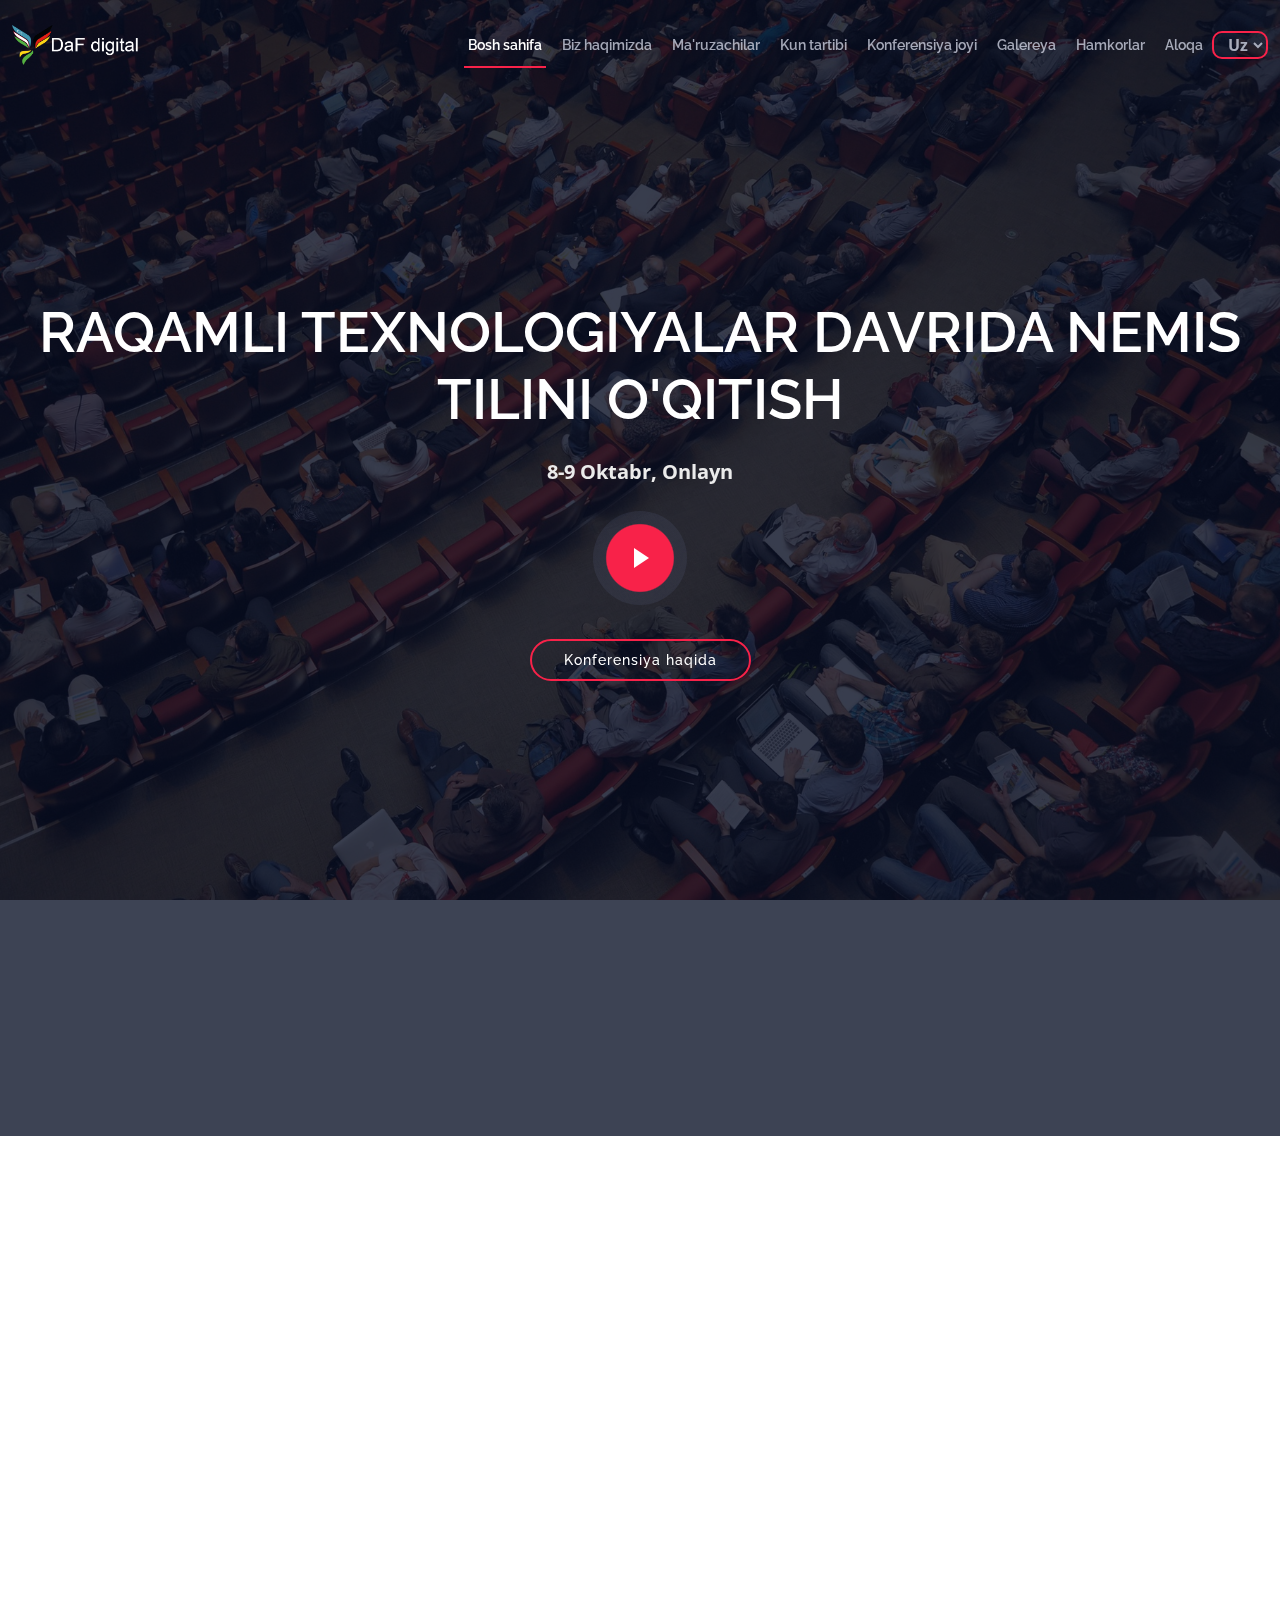
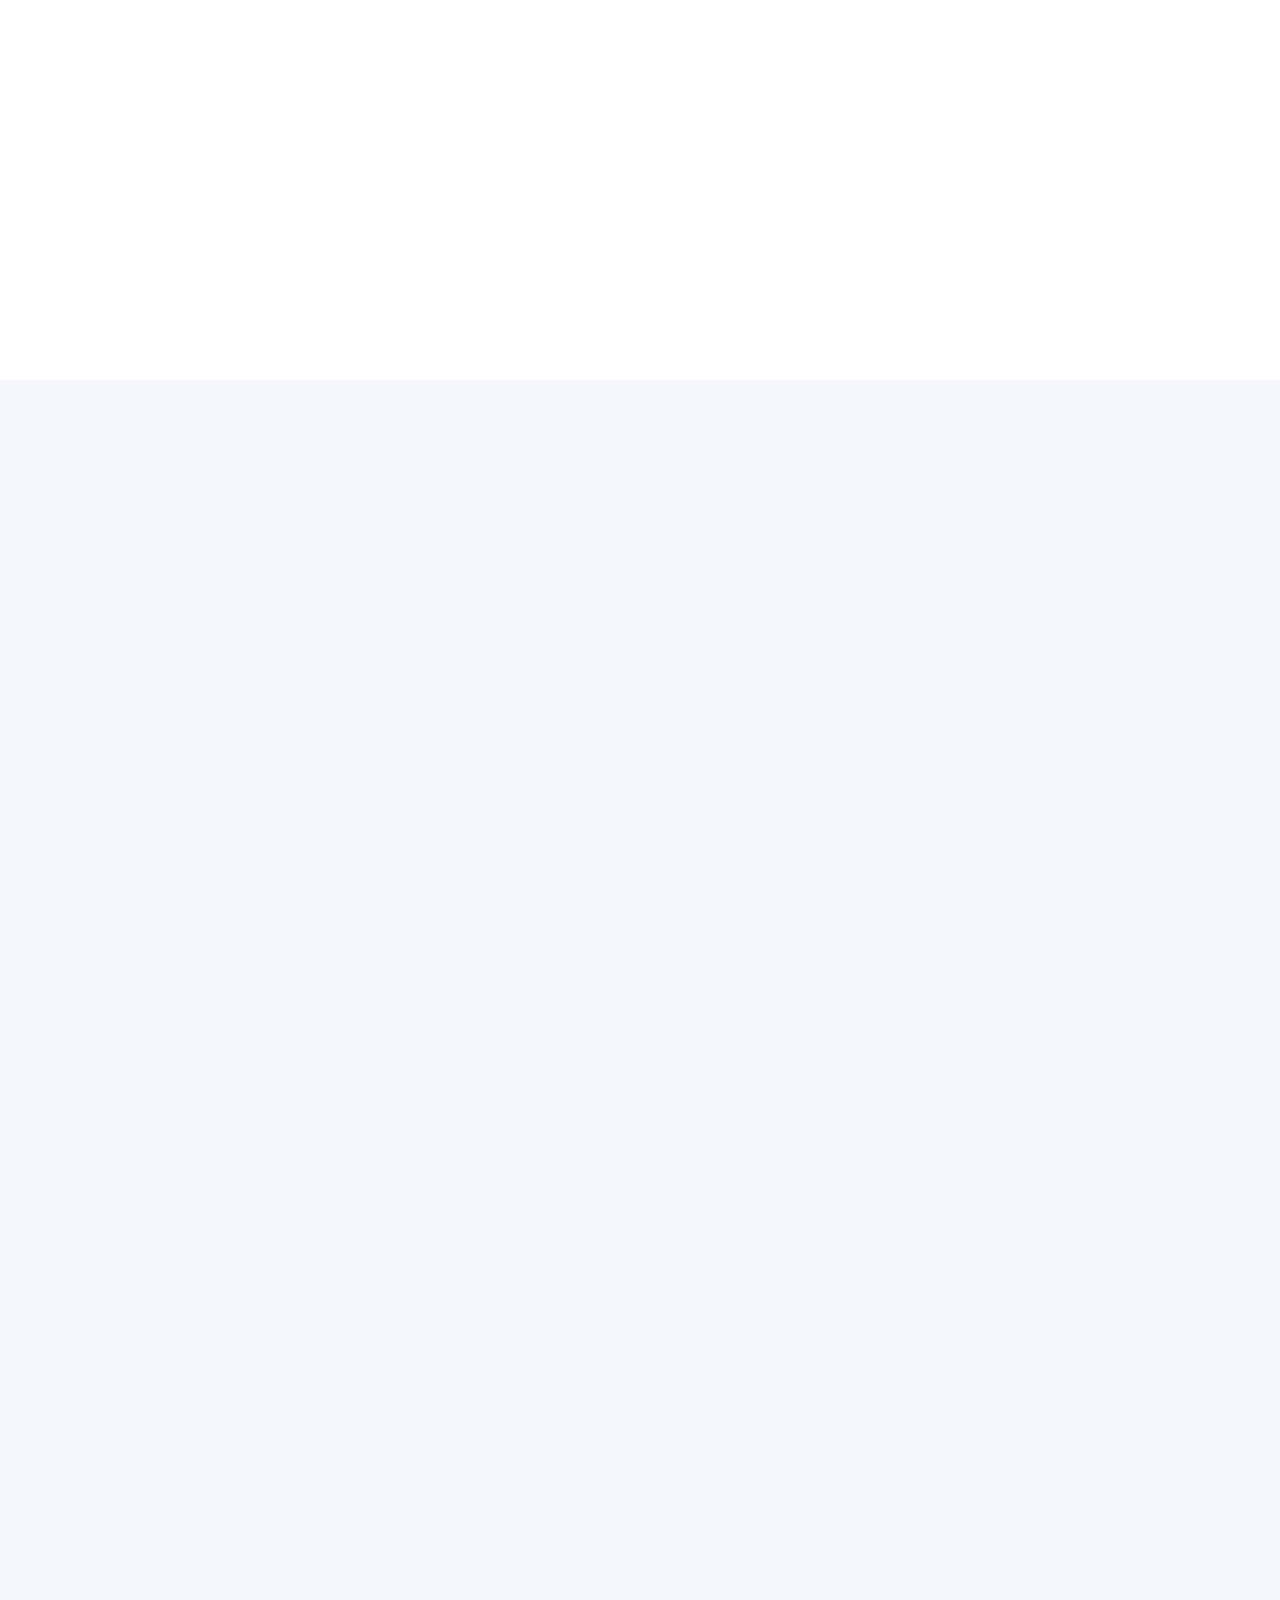
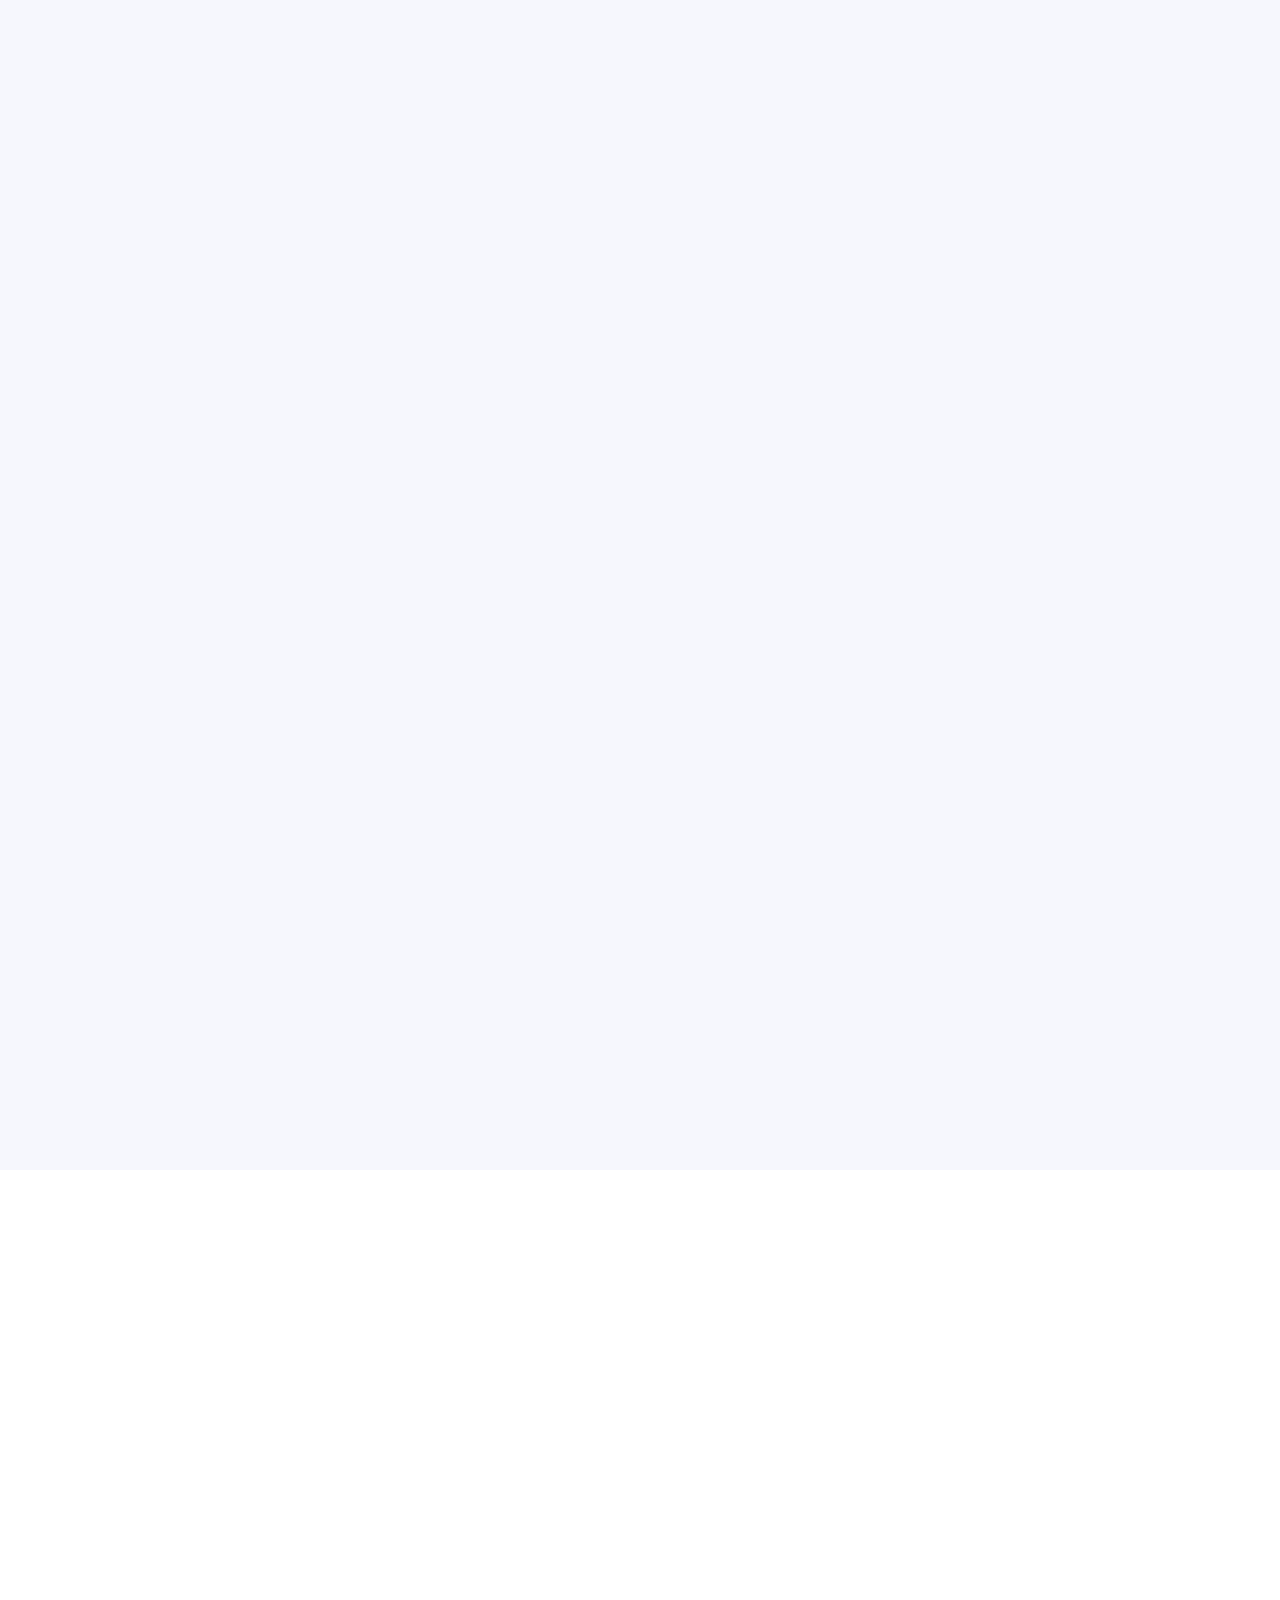
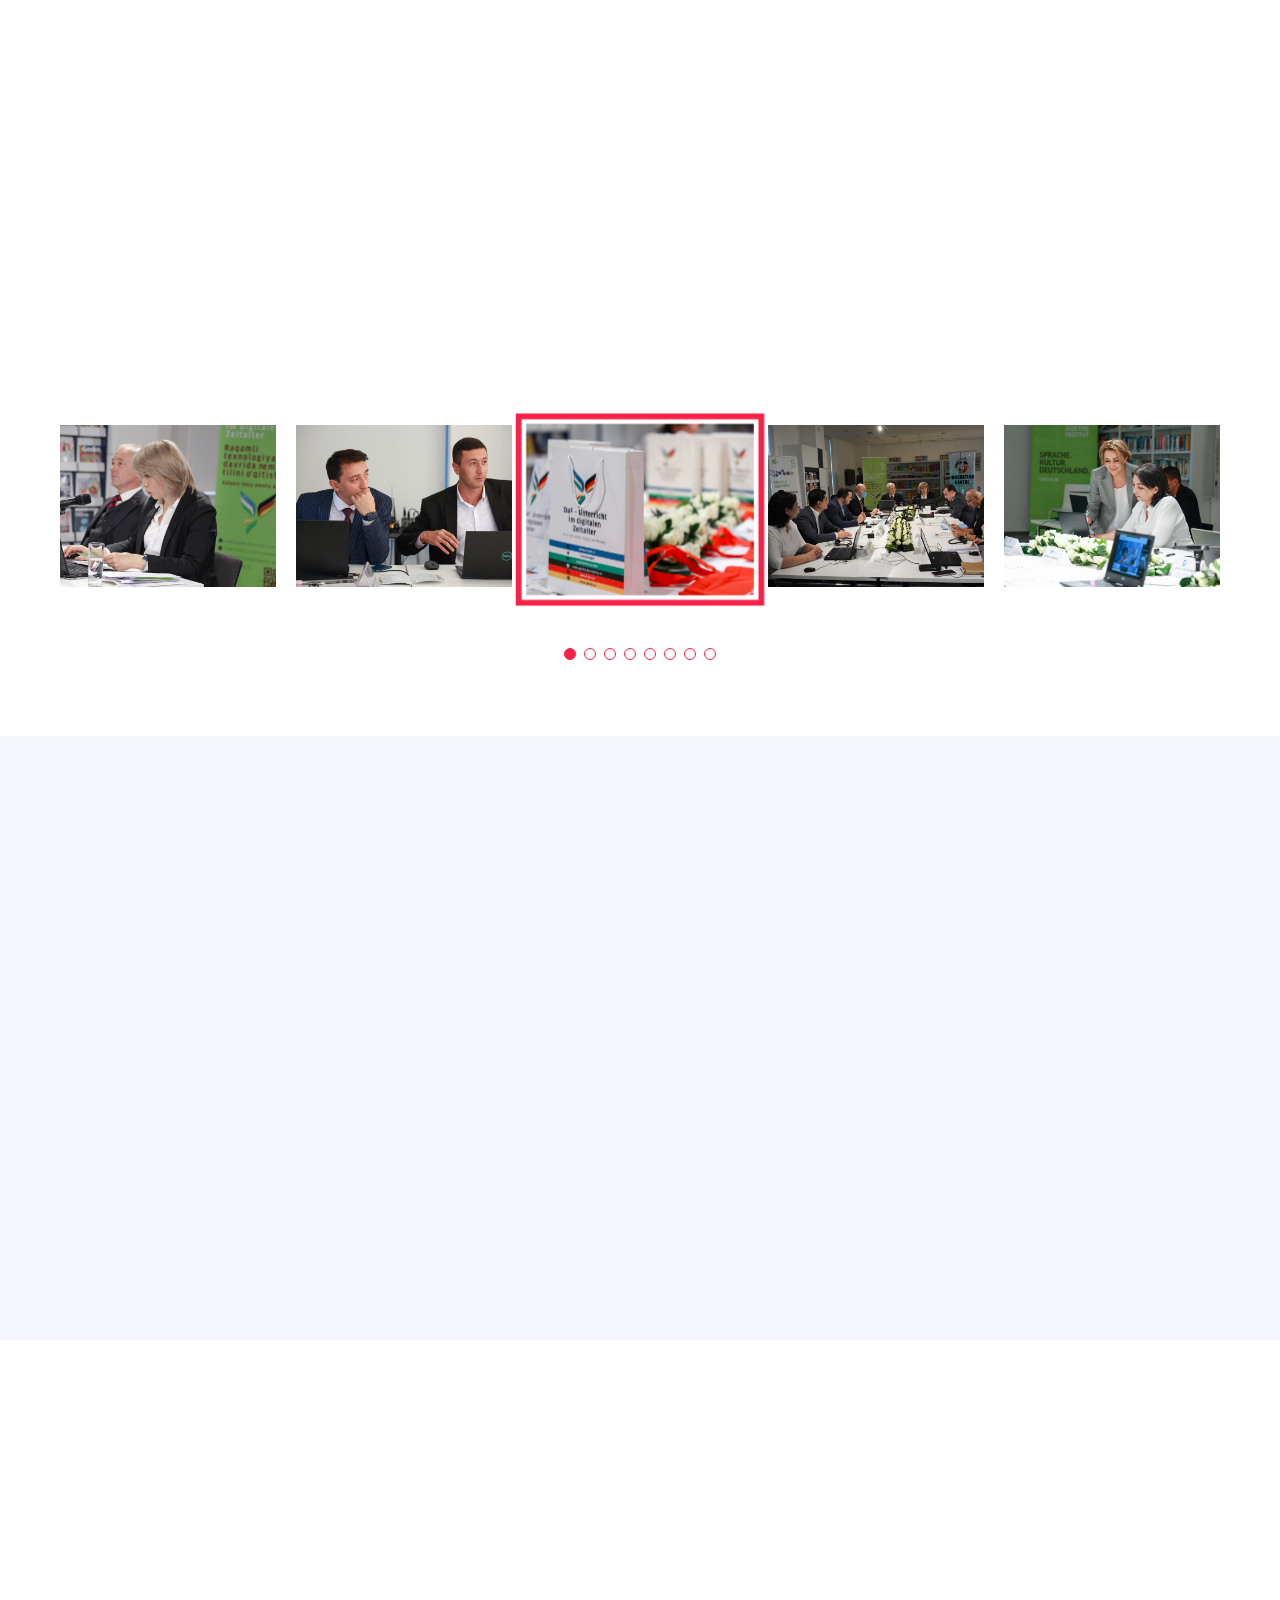
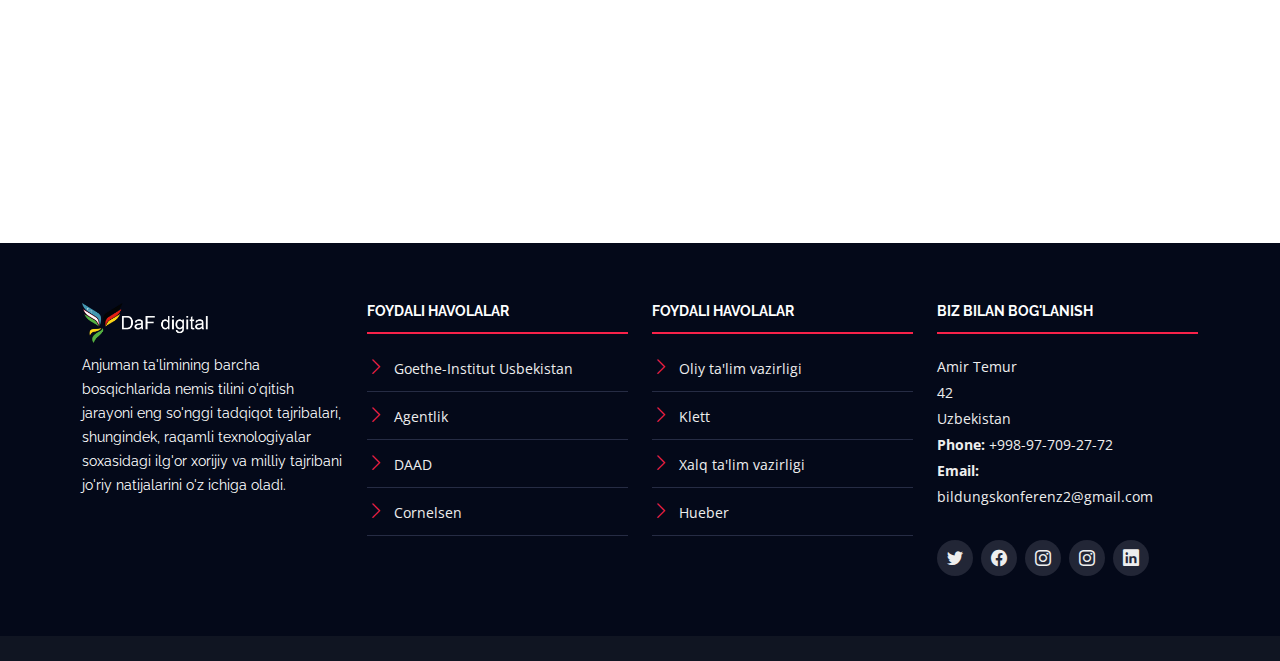
==== commit 22c3756f: "add" ====
--- a/index.html
+++ b/index.html
@@ -248,12 +248,12 @@
                           <img src="assets/img/speakers/zoom.png" alt="Brenden Legros">
                         </div>
                         <h4 class="nav-56">Zoom orqali kirish</h4>
-                        <a href="" target="_blank" class="nav-57">Kirish</a>
+                        <a href="https://goethe-institut.zoom.us/j/83599871892" target="_blank" class="nav-57">Kirish</a>
                       </div>
                       <div class="col-md-5">
                         <div class="d-flex justify-content-end">
                           <div class="p-md-2">
-                            <h4 class="text-end">Moderator</h4>
+                            <h4 class="text-end nav-108">Moderator</h4>
                             <p class="text-end">Dildora Mukhammadaminova</p>
                           </div>
                           <div class="speaker">
@@ -268,7 +268,7 @@
                         <div class="speaker">
                           <img src="assets/img/speakers/Alice.jpg" alt="">
                         </div>
-                        <h4>Alice Wolker</h4>
+                        <h4>Alice Wolken</h4>
                         <p class="nav-58">Germanya Federativ Respublikasining O'zbekistondagi elchixonasi doimiy vakili</p>
                       </div>
                     </div>
@@ -401,12 +401,12 @@
                           <img src="assets/img/speakers/zoom.png" alt="Brenden Legros">
                         </div>
                         <h4 class="nav-70">Zoom orqali kirish</h4>
-                        <a href="" target="_blank" class="nav-71">Kirish</a>
+                        <a href="https://goethe-institut.zoom.us/j/87111781090" target="_blank" class="nav-71">Kirish</a>
                       </div>
                       <div class="col-md-5">
                         <div class="d-flex justify-content-end">
                           <div class="p-md-2">
-                            <h4 class="text-end">Moderator</h4>
+                            <h4 class="text-end nav-109">Moderator</h4>
                             <p class="text-end">Olesya Melibaeva</p>
                           </div>
                           <div class="speaker">
@@ -440,12 +440,12 @@
                           <img src="assets/img/speakers/zoom.png" alt="Brenden Legros">
                         </div>
                         <h4 class="nav-73">Zoom orqali kirish</h4>
-                        <a href="" target="_blank" class="nav-74">Kirish</a>
+                        <a href="https://goethe-institut.zoom.us/j/87286889642" target="_blank" class="nav-74">Kirish</a>
                       </div>
                       <div class="col-md-5">
                         <div class="d-flex justify-content-end">
                           <div class="p-md-2">
-                            <h4 class="text-end">Moderator</h4>
+                            <h4 class="text-end nav-110">Moderator</h4>
                             <p class="text-end">Tanzilya Gafurova</p>
                           </div>
                           <div class="speaker">
@@ -479,12 +479,12 @@
                           <img src="assets/img/speakers/zoom.png" alt="Brenden Legros">
                         </div>
                         <h4 class="nav-76">Zoom orqali kirish</h4>
-                        <a href="" target="_blank" class="nav-77">Kirish</a>
+                        <a href="https://goethe-institut.zoom.us/j/86719231617" target="_blank" class="nav-77">Kirish</a>
                       </div>
                       <div class="col-md-5">
                         <div class="d-flex justify-content-end">
                           <div class="p-md-2">
-                            <h4 class="text-end">Moderator</h4>
+                            <h4 class="text-end nav-111">Moderator</h4>
                             <p class="text-end">Simon Kretschmer</p>
                           </div>
                           <div class="speaker">
@@ -518,12 +518,12 @@
                           <img src="assets/img/speakers/zoom.png" alt="Brenden Legros">
                         </div>
                         <h4 class="nav-79">Zoom orqali kirish</h4>
-                        <a href="" target="_blank" class="nav-80">Kirish</a>
+                        <a href="https://goethe-institut.zoom.us/j/85329389087" target="_blank" class="nav-80">Kirish</a>
                       </div>
                       <div class="col-md-5">
                         <div class="d-flex justify-content-end">
                           <div class="p-md-2">
-                            <h4 class="text-end">Moderator</h4>
+                            <h4 class="text-end nav-112">Moderator</h4>
                             <p class="text-end">Dilorom Ismatillaeva</p>
                           </div>
                           <div class="speaker">
@@ -566,12 +566,12 @@
                           <img src="assets/img/speakers/zoom.png" alt="Brenden Legros">
                         </div>
                         <h4 class="nav-82">Zoom orqali kirish</h4>
-                        <a href="" target="_blank" class="nav-83">Kirish</a>
+                        <a href="https://goethe-institut.zoom.us/j/84595204120" target="_blank" class="nav-83">Kirish</a>
                       </div>
                       <div class="col-md-5">
                         <div class="d-flex justify-content-end">
                           <div class="p-md-2">
-                            <h4 class="text-end">Moderator</h4>
+                            <h4 class="text-end nav-113">Moderator</h4>
                             <p class="text-end">Natalya Tyan</p>
                           </div>
                           <div class="speaker">
@@ -665,12 +665,12 @@
                           <img src="assets/img/speakers/zoom.png" alt="Brenden Legros">
                         </div>
                         <h4 class="nav-89">Zoom orqali kirish</h4>
-                        <a href="" target="_blank" class="nav-90">Kirish</a>
+                        <a href="https://goethe-institut.zoom.us/j/82992087224" target="_blank" class="nav-90">Kirish</a>
                       </div>
                       <div class="col-md-5">
                         <div class="d-flex justify-content-end">
                           <div class="p-md-2">
-                            <h4 class="text-end">Moderator</h4>
+                            <h4 class="text-end nav-114">Moderator</h4>
                             <p class="text-end">Dilbar Tadjibaeva</p>
                           </div>
                           <div class="speaker">
@@ -684,7 +684,7 @@
                       <div class="col-md-2"><time>14:00-14:40</time></div>
                       <div class="col-md-10">
                         <div class="speaker">
-                          <img src="assets/img/speakers/swerlova.jpg" alt="Brenden Legros">
+                          <img src="assets/img/speakers/swerlova.JPG" alt="Brenden Legros">
                         </div>
                         <h4>Frau Swerlova</h4>
                         <p class="nav-91">Zwei Fliegen mit einer Klappe oder das CLIL-Konzept im Primarunterricht</p>
@@ -717,10 +717,10 @@
                       <div class="col-md-2"><time>15:50-16:20</time></div>
                       <div class="col-md-10">
                         <div class="speaker">
-                          <img src="assets/img/speakers/name.png" alt="">
-                        </div>
-                        <h4>MINT und Deutsch an der Universität</h4>
-                        
+                          <img src="assets/img/speakers/zohid.jpg" alt="">
+                        </div>
+                        <h4>Dr.Zokhidjon Jumaniyazov</h4>
+                        <p>MINT und Deutsch an der Universität</p>
                       </div>
                     </div>
         
@@ -764,12 +764,12 @@
                           <img src="assets/img/speakers/zoom.png" alt="Brenden Legros">
                         </div>
                         <h4 class="nav-95">Zoom orqali kirish</h4>
-                        <a href="" target="_blank" class="nav-96">Kirish</a>
+                        <a href="https://goethe-institut.zoom.us/j/86164428524" target="_blank" class="nav-96">Kirish</a>
                       </div>
                       <div class="col-md-5">
                         <div class="d-flex justify-content-end">
                           <div class="p-md-2">
-                            <h4 class="text-end">Moderator</h4>
+                            <h4 class="text-end nav-115">Moderator</h4>
                             <p class="text-end">Dilorom Ismatillaeva</p>
                           </div>
                           <div class="speaker">
@@ -863,12 +863,12 @@
                           <img src="assets/img/speakers/zoom.png" alt="Brenden Legros">
                         </div>
                         <h4 class="nav-102">Zoom orqali kirish</h4>
-                        <a href="" target="_blank" class="nav-103">Kirish</a>
+                        <a href="https://goethe-institut.zoom.us/j/83179346800" target="_blank" class="nav-103">Kirish</a>
                       </div>
                       <div class="col-md-5">
                         <div class="d-flex justify-content-end">
                           <div class="p-md-2">
-                            <h4 class="text-end">Moderator</h4>
+                            <h4 class="text-end nav-116">Moderator</h4>
                             <p class="text-end">Dildora Mukhammadaminova</p>
                           </div>
                           <div class="speaker">
@@ -978,7 +978,7 @@
 
         <div class="row g-0">
           <div class="col-lg-6 venue-map">
-            <iframe src="https://www.google.com/maps/embed?pb=!1m18!1m12!1m3!1d2998.096279414015!2d69.19133131492373!3d41.28500901029934!2m3!1f0!2f0!3f0!3m2!1i1024!2i768!4f13.1!3m3!1m2!1s0x0%3A0x0!2zNDHCsDE3JzA2LjAiTiA2OcKwMTEnMzYuNyJF!5e0!3m2!1sru!2s!4v1629810576573!5m2!1sru!2s" width="600" height="450" style="border:0;" allowfullscreen="" loading="lazy"></iframe>
+            <iframe src="https://www.google.com/maps/embed?pb=!1m14!1m8!1m3!1d1498.229669353195!2d69.2817209967027!3d41.32062402560942!3m2!1i1024!2i768!4f13.1!3m3!1m2!1s0x38ae8b33c231df51%3A0xd7e6eb0ea80d6322!2z0JPRkdGC0LUg0JjQvdGB0YLQuNGC0YPRgg!5e0!3m2!1sru!2s!4v1633502338581!5m2!1sru!2s" width="600" height="450" style="border:0;" allowfullscreen="" loading="lazy"></iframe>
           </div>
 
           <div class="col-lg-6 venue-info">
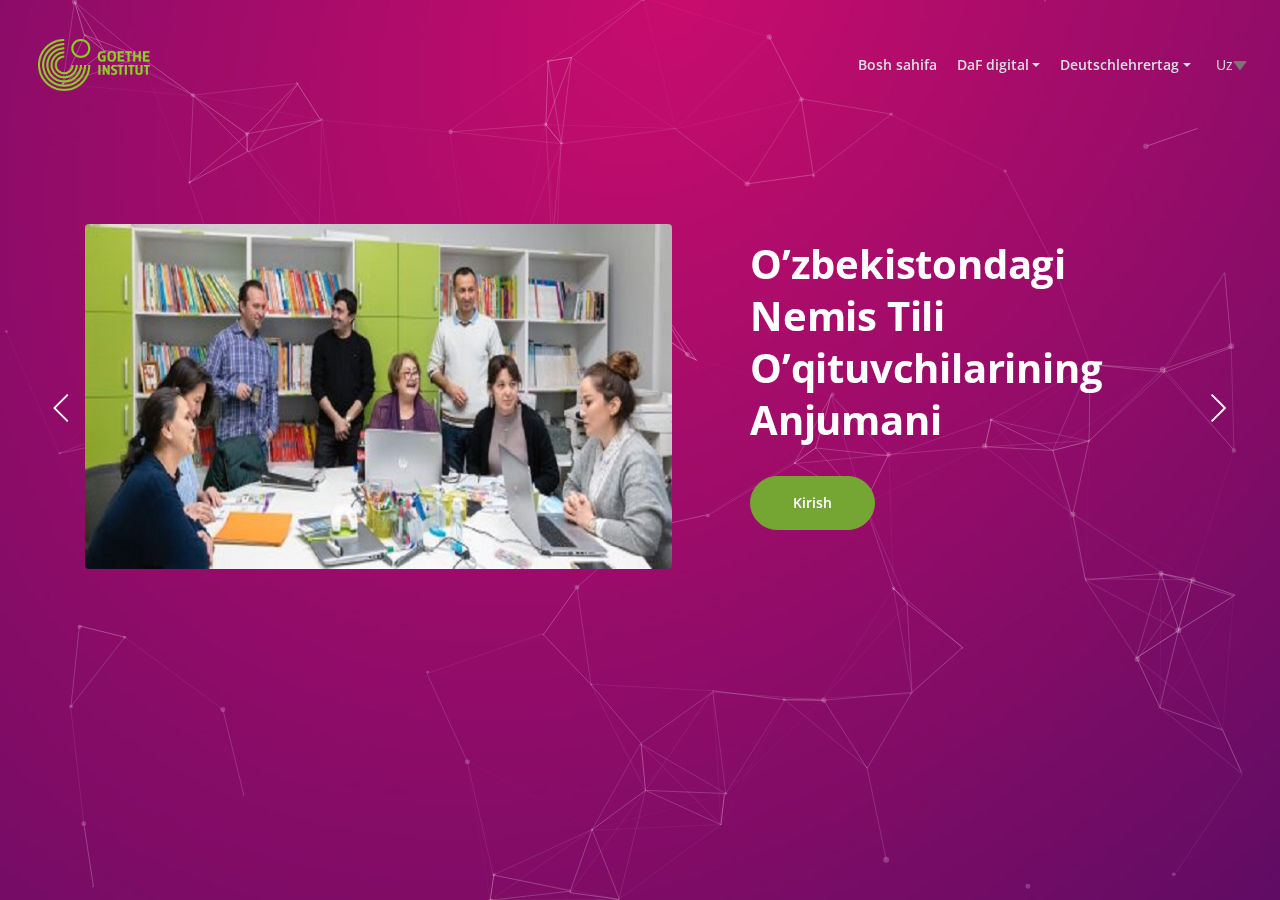
==== commit 2ad9cf4f: "sds" ====
--- a/index.html
+++ b/index.html
@@ -1,1343 +1,161 @@
 <!DOCTYPE html>
 <html lang="en">
+<head>
+    <meta charset="utf-8">
+    <meta name="viewport" content="width=device-width, initial-scale=1, shrink-to-fit=no">
+    
+    <!-- SEO Meta Tags -->
+    <meta name="description" content="Description">
+    <meta name="author" content="Author">
 
-<head>
-  <meta charset="utf-8">
-  <meta content="width=device-width, initial-scale=1.0" name="viewport">
+    
+    <!-- Webpage Title -->
+    <title>Konferensiya</title>
+    
+    <!-- Styles -->
+    <link href="https://fonts.googleapis.com/css?family=Open+Sans:400,400i,600,700&display=swap" rel="stylesheet">
+    <link href="assets/css/bootstrap.css" rel="stylesheet">
+    <link href="assets/css/fontawesome-all.css" rel="stylesheet">
+    <link href="assets/css/swiper.css" rel="stylesheet">
+	<link href="assets/css/magnific-popup.css" rel="stylesheet">
+	<link href="assets/css/asos.css" rel="stylesheet">
+	
+	<!-- Favicon  -->
+    <link rel="icon" href="assets/img/gyote.png">
+</head>
+<body>
+    
+    <!-- Particles.js Container -->
+    <div id="particles-js"></div>
 
-  <title>Bildungskonferenz</title>
-  <meta content="" name="description">
-  <meta content="" name="keywords">
+    <nav class="navbar navbar-expand-lg fixed-top navbar-dark">
+        <div class="container">
+           
+            <a class="navbar-brand logo-image" href="index.html"><img src="assets/img/gyote.png" alt="alternative"></a> 
 
-  <!-- Favicons -->
-  <link href="assets/img/favicon.png" rel="icon">
-  <link href="assets/img/apple-touch-icon.png" rel="apple-touch-icon">
+            <button class="navbar-toggler p-0 border-0" type="button" data-toggle="offcanvas">
+                <span class="navbar-toggler-icon"></span>
+            </button>
 
-  <!-- Google Fonts -->
-  <link href="https://fonts.googleapis.com/css?family=Open+Sans:300,300i,400,400i,700,700i|Raleway:300,400,500,700,800" rel="stylesheet">
+            <div class="navbar-collapse offcanvas-collapse" id="navbarsExampleDefault">
+                <ul class="navbar-nav ml-auto">
+                    <li class="nav-item">
+                        <a class="nav-1 nav-link page-scroll" href="#header">Bosh sahifa <span class="sr-only">(current)</span></a>
+                    </li>
+                   
+                    <li class="nav-item dropdown">
+                        <a class="nav-link dropdown-toggle" href="#" id="dropdown01" data-toggle="dropdown" aria-haspopup="true" aria-expanded="false">DaF digital</a>
+                        <div class="dropdown-menu" aria-labelledby="dropdown01">
+                            <a class="dropdown-item page-scroll" href="dafdigital2021.html" target="_blank">Bildungskonferenz 2021</a>
+                            <div class="dropdown-divider"></div>
+                           
+                        </div>
+                        
+                    </li>
 
-  <!-- Vendor CSS Files -->
-  <link href="assets/vendor/aos/aos.css" rel="stylesheet">
-  <link href="assets/vendor/bootstrap/css/bootstrap.min.css" rel="stylesheet">
-  <link href="assets/vendor/bootstrap-icons/bootstrap-icons.css" rel="stylesheet">
-  <link href="assets/vendor/glightbox/css/glightbox.min.css" rel="stylesheet">
-  <link href="assets/vendor/swiper/swiper-bundle.min.css" rel="stylesheet">
-
-  <!-- Template Main CSS File -->
-  <link href="assets/css/style.css" rel="stylesheet">
-
-  
-</head>
-
-<body>
-
-  <!-- ======= Header ======= -->
-  <header id="header" class="d-flex align-items-center ">
-    <div class="container-fluid container-xxl d-flex align-items-center">
-
-      <div id="logo" class="me-auto">
-        <!-- Uncomment below if you prefer to use a text logo -->
-        <!-- <h1><a href="index.html">The<span>Event</span></a></h1>-->
-        <a href="index.html" class="scrollto"><img src="assets/img/logoconf.png" alt="" title=""></a>
-      </div>
-
-      <nav id="navbar" class="navbar order-last order-lg-0">
-        <ul>
-          <li><a class="nav-link scrollto active nav-1" href="#hero">Bosh sahifa</a></li>
-          <li><a class="nav-link scrollto nav-2" href="#about">Biz haqimizda</a></li>
-          <li><a class="nav-link scrollto nav-3" href="#speakers">Ma'ruzachilar</a></li>
-          <li><a class="nav-link scrollto nav-4" href="#schedule">Kun tartibi</a></li>
-          <li><a class="nav-link scrollto nav-5" href="#venue">Konferensiya joyi</a></li>
-          
-          <li><a class="nav-link scrollto nav-6" href="#gallery">Galereya</a></li>
-          <li><a class="nav-link scrollto nav-7" href="#supporters">Hamkorlar</a></li>
-        
-          <li><a class="nav-link scrollto nav-8" href="#contact">Aloqa</a></li>
-
-        <select class="dropdown fw-bold">
-          <option value="uz">Uz</option>
-          <option value="ru">Ru</option>
-          <option value="de">De</option>
-        </select>
-        </ul>
-      
-        <i class="bi bi-list mobile-nav-toggle"></i>
-      </nav>
-      <!-- .navbar -->
-     
-
-    </div>
-  </header>
-  <!-- End Header -->
-
-  <!-- ======= Hero Section ======= -->
-  <section id="hero">
-    <div class="hero-container" data-aos="zoom-in" data-aos-delay="100">
-      <h1 class="mb-4 pb-0 nav-9">Raqamli Texnologiyalar<br><span>davrida</span> Nemis tilini o'qitish</h1>
-      <p class="mb-4 pb-0 nav-10">8-9 Oktabr, Onlayn</p>
-      <a href="https://www.youtube.com/watch?v=MaZwZY1ktAc&ab_channel=Goethe-InstitutTaschkent" class="glightbox play-btn mb-4"></a>
-      <a href="#about" class="about-btn scrollto nav-11">Konferensiya haqida</a>
-    </div>
-  </section><!-- End Hero Section -->
-
-  <main id="main">
-
-    <!-- ======= About Section ======= -->
-    <section id="about">
-      <div class="container" data-aos="fade-up">
-        <div class="row">
-          <div class="col-lg-6">
-            <h2 class="nav-12">Konferensiya haqida</h2>
-            <p class="nav-13">Anjuman ta'limining barcha bosqichlarida nemis tilini uqitish jarayoni eng so'nggi tadqiqot tajribalari, shungindek, raqamli texnologiyalar
-               soxasidagi ilg'or xorijiy va milliy tojribani jo'riy natijalarining o'zlari ichiga oladi</p>
-          </div>
-          <div class="col-lg-3">
-            <h3 class="nav-14">Qayerda</h3>
-            <p class="nav-15">Toshkent shahar, Amir Temur ko'chasi 42-uy</p>
-          </div>
-          <div class="col-lg-3">
-            <h3 class="nav-16">Qachon</h3>
-            <p class="nav-17">Juma - Shanba<br >8-9 Oktabr</p>
-          </div>
-        </div>
-      </div>
-    </section><!-- End About Section -->
-
-    <!-- ======= Speakers Section ======= -->
-    <section id="speakers">
-      <div class="container" data-aos="fade-up">
-        <div class="section-header">
-          <h2 class="nav-18">Tadbir ma'ruzachilari</h2>
-          <p class="nav-19">Bizning ma'ruzachilar</p>
-        </div>
-
-        <div class="row">
-          <div class="col-lg-4 col-md-6">
-            <div class="speaker" data-aos="fade-up" data-aos-delay="100">
-              <img src="assets/img/speakers/1.jpg" alt="Speaker 1" class="img-fluid">
-              <div class="details">
-                <h3><a href="">PD Dr. Marion Grein</a></h3>
-                <p class="nav-20"></p>
-                <div class="social">
-                  <a href=""><i class="bi bi-twitter"></i></a>
-                  <a href=""><i class="bi bi-facebook"></i></a>
-                  <a href=""><i class="bi bi-instagram"></i></a>
-                  <a href=""><i class="bi bi-linkedin"></i></a>
-                </div>
-              </div>
-            </div>
-          </div>
-          <div class="col-lg-4 col-md-6">
-            <div class="speaker" data-aos="fade-up" data-aos-delay="200">
-              <img src="assets/img/speakers/2.jpg" alt="Speaker 2" class="img-fluid">
-              <div class="details">
-                <h3><a href="">Dr. Herbert Bornebusch</a></h3>
-                <p class="nav-21"></p>
-                <div class="social">
-                  <a href=""><i class="bi bi-twitter"></i></a>
-                  <a href=""><i class="bi bi-facebook"></i></a>
-                  <a href=""><i class="bi bi-instagram"></i></a>
-                  <a href=""><i class="bi bi-linkedin"></i></a>
-                </div>
-              </div>
-            </div>
-          </div>
-          <div class="col-lg-4 col-md-6">
-            <div class="speaker" data-aos="fade-up" data-aos-delay="300">
-              <img src="assets/img/speakers/3.jpg" alt="Speaker 3" class="img-fluid">
-              <div class="details">
-                <h3><a href="">Simon Kretschmer</a></h3>
-                <p class="nav-22"></p>
-                <div class="social">
-                  <a href=""><i class="bi bi-twitter"></i></a>
-                  <a href=""><i class="bi bi-facebook"></i></a>
-                  <a href=""><i class="bi bi-instagram"></i></a>
-                  <a href=""><i class="bi bi-linkedin"></i></a>
-                </div>
-              </div>
-            </div>
-          </div>
-          <div class="col-lg-4 col-md-6">
-            <div class="speaker" data-aos="fade-up" data-aos-delay="100">
-              <img src="assets/img/speakers/4.jpg" alt="Speaker 4" class="img-fluid">
-              <div class="details">
-                <h3><a href="">Daniela Marks</a></h3>
-                <p class="nav-23"></p>
-                
-                <div class="social">
-                  <a href=""><i class="bi bi-twitter"></i></a>
-                  <a href=""><i class="bi bi-facebook"></i></a>
-                  <a href=""><i class="bi bi-instagram"></i></a>
-                  <a href=""><i class="bi bi-linkedin"></i></a>
-                </div>
-              </div>
-            </div>
-          </div>
-          <div class="col-lg-4 col-md-6">
-            <div class="speaker" data-aos="fade-up" data-aos-delay="200">
-              <img src="assets/img/speakers/5.jpg" alt="Speaker 5" class="img-fluid">
-              <div class="details">
-                <h3><a href="">Anton Umbach</a></h3>
-                <p class="nav-24"></p>
-                <div class="social">
-                  <a href=""><i class="bi bi-twitter"></i></a>
-                  <a href=""><i class="bi bi-facebook"></i></a>
-                  <a href=""><i class="bi bi-instagram"></i></a>
-                  <a href=""><i class="bi bi-linkedin"></i></a>
-                </div>
-              </div>
-            </div>
-          </div>
-          <div class="col-lg-4 col-md-6">
-            <div class="speaker" data-aos="fade-up" data-aos-delay="300">
-              <img src="assets/img/speakers/6.jpg" alt="Speaker 6" class="img-fluid">
-              <div class="details">
-                <h3><a href="">Danny Klapper</a></h3>
-                <p class="nav-25"></p>
-                <div class="social">
-                  <a href=""><i class="bi bi-twitter"></i></a>
-                  <a href=""><i class="bi bi-facebook"></i></a>
-                  <a href=""><i class="bi bi-instagram"></i></a>
-                  <a href=""><i class="bi bi-linkedin"></i></a>
-                </div>
-              </div>
-            </div>
-          </div>
-        </div>
-      </div>
-
-    </section><!-- End Speakers Section -->
-
-    <!-- ======= Schedule Section ======= -->
-    <section id="schedule" class="section-with-bg">
-      <div class="container" data-aos="fade-up">
-        <div class="section-header">
-          <h2 class="nav-26">Kun tartibi</h2>
-          <p class="nav-27">Bizning tadbirlar rejasi</p>
-        </div>
-
-        <ul class="nav nav-tabs" role="tablist" data-aos="fade-up" data-aos-delay="100">
-          <li class="nav-item">
-            <a class="nav-link active nav-28" href="#day-1" role="tab" data-bs-toggle="tab">Birinchi kun</a>
-          </li>
-          <li class="nav-item">
-            <a class="nav-link nav-29" href="#day-2" role="tab" data-bs-toggle="tab">Ikkinchi kun</a>
-          </li>
-        </ul>
-
-        <h3 class="sub-heading"></h3>
-
-        <div class="tab-content row justify-content-center" data-aos="fade-up" data-aos-delay="200">
-
-          <!-- Schdule Day 1 -->
-          <div role="tabpanel" class="col-lg-9 tab-pane fade show active" id="day-1">
-
-            <div class="accordion" id="accordionExample">
-              <div class="accordion-item">
-                <h2 class="accordion-header" id="headingOne">
-                  <button class="accordion-button" type="button" data-bs-toggle="collapse" data-bs-target="#collapseOne" aria-expanded="true" aria-controls="collapseOne">
-                    <h3 class="nav-55">Grußworte</h3>
-                  </button>
-                </h2>
-                <div id="collapseOne" class="accordion-collapse collapse show" aria-labelledby="headingOne" data-bs-parent="#accordionExample">
-                  <div class="accordion-body">
-                    <div class="row schedule-item">
-                      
-                      <div class="col-md-7">
-                        <div class="speaker">
-                          <img src="assets/img/speakers/zoom.png" alt="Brenden Legros">
+                    <li class="nav-item dropdown">
+                        <a class="nav-link dropdown-toggle" href="#" id="dropdown01" data-toggle="dropdown" aria-haspopup="true" aria-expanded="false">Deutschlehrertag</a>
+                        <div class="dropdown-menu" aria-labelledby="dropdown01">
+                            <a class="dropdown-item page-scroll" href="dlt2021.html" target="_blank">Deutschlehrertag 2021</a>
+                            <div class="dropdown-divider"></div>
+                           
                         </div>
-                        <h4 class="nav-56">Zoom orqali kirish</h4>
-                        <a href="https://goethe-institut.zoom.us/j/83599871892" target="_blank" class="nav-57">Kirish</a>
-                      </div>
-                      <div class="col-md-5">
-                        <div class="d-flex justify-content-end">
-                          <div class="p-md-2">
-                            <h4 class="text-end nav-108">Moderator</h4>
-                            <p class="text-end">Dildora Mukhammadaminova</p>
-                          </div>
-                          <div class="speaker">
-                            <img src="assets/img/speakers/Dildora.jpg" alt="Brenden Legros">
-                          </div>
-                        </div>
-                      </div>
-                    </div>  
-
-                    <div class="row schedule-item">
-                     <div class="col-md-10">
-                        <div class="speaker">
-                          <img src="assets/img/speakers/Alice.jpg" alt="">
-                        </div>
-                        <h4>Alice Wolken</h4>
-                        <p class="nav-58">Germanya Federativ Respublikasining O'zbekistondagi elchixonasi doimiy vakili</p>
-                      </div>
-                    </div>
-        
-                    <div class="row schedule-item">
-                     <div class="col-md-10">
-                        <div class="speaker">
-                          <img src="assets/img/speakers/oliy.jpg" alt="">
-                        </div>
-                        <h4 class="nav-59 pt-3">O'zbekiston Respublikasi Oliy va o'rta maxsus ta'lim vazirligi</h4>
-                      </div>
-                    </div>
-        
-                    <div class="row schedule-item">
-                     <div class="col-md-10">
-                        <div class="speaker">
-                          <img src="assets/img/speakers/Sanjar.jpg" alt="">
-                        </div>
-                        <h4>Sanjar Obidov</h4>
-                        <p class="nav-60">Xorijiy tillarni o'rganishni ommalshtirish agentligi direktori</p>
-                      </div>
-                    </div>
-
-                    <div class="row schedule-item">
-                      <div class="col-md-10">
-                        <div class="speaker">
-                          <img src="assets/img/speakers/xalq.jpg" alt="">
-                        </div>
-                        <h4 class="nav-61 pt-3">O'zbekiston Respublikasi Xalq ta'lim vazirligi</h4>
-                      </div>
-                    </div>
-
-                    <div class="row schedule-item">
-                      <div class="col-md-10">
-                        <div class="speaker">
-                          <img src="assets/img/speakers/3.jpg" alt="">
-                        </div>
-                        <h4>Simon Kretschmer</h4>
-                        <p class="nav-62">O'zbekiston Milliy universiteti, DAAD- Lektori</p>
-                      </div>
-                    </div>
-
-                    <div class="row schedule-item">
-                      <div class="col-md-10">
-                        <div class="speaker">
-                          <img src="assets/img/speakers/yan.png" alt="">
-                        </div>
-                        <h4>Jan Helfer</h4>
-                        <p class="nav-63">O'zbekistondagi Gyote instituti direktori</p>
-                      </div>
-                    </div>
-
-                    <div class="row schedule-item">
-                      <div class="col-md-2"><time>14:30-15:00</time></div>
-                      <div class="col-md-10">
-                        <div class="speaker">
-                          <img src="assets/img/speakers/4.jpg" alt="">
-                        </div>
-                        <h4>Daniela Marks</h4>
-                        <p class="nav-64">TestDaF raqamli imtihon formatining yangi ko'rinishi</p>
-                        <p>TestDaF-Institut, g.a.s.t. </p>
-                      </div>
-                    </div>
-
-                    <div class="row schedule-item">
-                      <div class="col-md-2"><time>15:00-15:30</time></div>
-                      <div class="col-md-10">
-                        <div class="speaker">
-                          <img src="assets/img/speakers/1.jpg" alt="">
-                        </div>
-                        <h4>PD Dr. Marion Grein</h4>
-                        <p class="nav-65">TestDaF raqamli imtihon formatining yangi ko'rinishi</p>
-                      </div>
-                    </div>
-
-                    <div class="row schedule-item">
-                      <div class="col-md-2"><time>15:30-16:00</time></div>
-                      <div class="col-md-10">
-                        <div class="speaker">
-                          <img src="assets/img/speakers/2.jpg" alt="">
-                        </div>
-                        <h4>Dr. Herbert Bornebusch</h4>
-                        <p class="nav-66">TestDaF raqamli imtihon formatining yangi ko'rinishi</p>
-                      </div>
-                    </div>
-
-                    <div class="row schedule-item">
-                      <div class="col-md-2"><time>16:00-16:15</time></div>
-                      <div class="col-md-10">
-                        <div class="speaker">
-                          <img src="assets/img/speakers/husanov.jpg" alt="">
-                        </div>
-                        <h4>Azimjon Khusanov</h4>
-                        <p class="nav-67">Xorijiy tillarni kiritishda xalqaro standartlar</p>
-                      </div>
-                    </div>
-
-                    <div class="row schedule-item">
-                      <div class="col-md-2"><time>16:15-16:30</time></div>
-                      <div class="col-md-10">
-                        <div class="speaker">
-                          <img src="assets/img/speakers/nosirov.jpg" alt="">
-                        </div>
-                        <h4>Dr. Abdurakhim  Nasirov</h4>
-                        <p class="nav-68">Xorijiy tillarni oʼqitishda uzluksizlikni taʼminlash yangi kontseptsiyasi</p>
-                      </div>
-                    </div>
-        
-                  <!-- youtube -->
-                    <div class="row schedule-item">
-                      <iframe width="100%" height="315"
-                        src="https://www.youtube.com/embed/MKx31x5u_SQ">
-                      </iframe>
-                    </div>
-                  </div>
-                </div>
-              </div>
-              <div class="accordion-item">
-                <h2 class="accordion-header" id="headingTwo">
-                  <button class="accordion-button collapsed" type="button" data-bs-toggle="collapse" data-bs-target="#collapseTwo" aria-expanded="false" aria-controls="collapseTwo">
-                    <h3 class="nav-69">Sektion 1</h3>
-                  </button>
-                </h2>
-                <div id="collapseTwo" class="accordion-collapse collapse" aria-labelledby="headingTwo" data-bs-parent="#accordionExample">
-                  <div class="accordion-body">
-                    <div class="row schedule-item">
-                      
-                      <div class="col-md-7">
-                        <div class="speaker">
-                          <img src="assets/img/speakers/zoom.png" alt="Brenden Legros">
-                        </div>
-                        <h4 class="nav-70">Zoom orqali kirish</h4>
-                        <a href="https://goethe-institut.zoom.us/j/87111781090" target="_blank" class="nav-71">Kirish</a>
-                      </div>
-                      <div class="col-md-5">
-                        <div class="d-flex justify-content-end">
-                          <div class="p-md-2">
-                            <h4 class="text-end nav-109">Moderator</h4>
-                            <p class="text-end">Olesya Melibaeva</p>
-                          </div>
-                          <div class="speaker">
-                            <img src="assets/img/speakers/olesya.png" alt="">
-                          </div>
-                        </div>
-                      </div>
-                    </div>  
-
-                   <!-- youtube -->
-                    <div class="row schedule-item">
-                      <iframe width="100%" height="315"
-                        src="https://www.youtube.com/embed/MKx31x5u_SQ">
-                      </iframe>
-                    </div>
-                  </div>
-                </div>
-              </div>
-              <div class="accordion-item">
-                <h2 class="accordion-header" id="headingThree">
-                  <button class="accordion-button collapsed" type="button" data-bs-toggle="collapse" data-bs-target="#collapseThree" aria-expanded="false" aria-controls="collapseThree">
-                    <h3 class="nav-72">Sektion 2</h3>
-                  </button>
-                </h2>
-                <div id="collapseThree" class="accordion-collapse collapse" aria-labelledby="headingThree" data-bs-parent="#accordionExample">
-                  <div class="accordion-body">
-                    <div class="row schedule-item">
-                      
-                      <div class="col-md-7">
-                        <div class="speaker">
-                          <img src="assets/img/speakers/zoom.png" alt="Brenden Legros">
-                        </div>
-                        <h4 class="nav-73">Zoom orqali kirish</h4>
-                        <a href="https://goethe-institut.zoom.us/j/87286889642" target="_blank" class="nav-74">Kirish</a>
-                      </div>
-                      <div class="col-md-5">
-                        <div class="d-flex justify-content-end">
-                          <div class="p-md-2">
-                            <h4 class="text-end nav-110">Moderator</h4>
-                            <p class="text-end">Tanzilya Gafurova</p>
-                          </div>
-                          <div class="speaker">
-                            <img src="assets/img/speakers/tanzila.png" alt="Brenden Legros">
-                          </div>
-                        </div>
-                      </div>
-                    </div>  
-
-                  <!-- youtube -->
-                    <div class="row schedule-item">
-                      <iframe width="100%" height="315"
-                        src="https://www.youtube.com/embed/MKx31x5u_SQ">
-                      </iframe>
-                    </div>
-                  </div>
-                </div>
-              </div>
-              <div class="accordion-item">
-                <h2 class="accordion-header" id="headingFour">
-                  <button class="accordion-button collapsed" type="button" data-bs-toggle="collapse" data-bs-target="#collapseFour" aria-expanded="false" aria-controls="collapseFour">
-                    <h3 class="nav-75">Sektion 3</h3>
-                  </button>
-                </h2>
-                <div id="collapseFour" class="accordion-collapse collapse" aria-labelledby="headingFour" data-bs-parent="#accordionExample">
-                  <div class="accordion-body">
-                    <div class="row schedule-item">
-                      
-                      <div class="col-md-7">
-                        <div class="speaker">
-                          <img src="assets/img/speakers/zoom.png" alt="Brenden Legros">
-                        </div>
-                        <h4 class="nav-76">Zoom orqali kirish</h4>
-                        <a href="https://goethe-institut.zoom.us/j/86719231617" target="_blank" class="nav-77">Kirish</a>
-                      </div>
-                      <div class="col-md-5">
-                        <div class="d-flex justify-content-end">
-                          <div class="p-md-2">
-                            <h4 class="text-end nav-111">Moderator</h4>
-                            <p class="text-end">Simon Kretschmer</p>
-                          </div>
-                          <div class="speaker">
-                            <img src="assets/img/speakers/3.jpg" alt="Brenden Legros">
-                          </div>
-                        </div>
-                      </div>
-                    </div>  
-
-                    <!-- youtube -->
-                    <div class="row schedule-item">
-                      <iframe width="100%" height="315"
-                        src="https://www.youtube.com/embed/MKx31x5u_SQ">
-                      </iframe>
-                    </div>
-                  </div>
-                </div>
-              </div>
-              <div class="accordion-item">
-                <h2 class="accordion-header" id="headingFive">
-                  <button class="accordion-button collapsed" type="button" data-bs-toggle="collapse" data-bs-target="#collapseFive" aria-expanded="false" aria-controls="collapseFive">
-                    <h3 class="nav-78">Sektion 4</h3>
-                  </button>
-                </h2>
-                <div id="collapseFive" class="accordion-collapse collapse" aria-labelledby="headingFive" data-bs-parent="#accordionExample">
-                  <div class="accordion-body">
-                    <div class="row schedule-item">
-                      
-                      <div class="col-md-7">
-                        <div class="speaker">
-                          <img src="assets/img/speakers/zoom.png" alt="Brenden Legros">
-                        </div>
-                        <h4 class="nav-79">Zoom orqali kirish</h4>
-                        <a href="https://goethe-institut.zoom.us/j/85329389087" target="_blank" class="nav-80">Kirish</a>
-                      </div>
-                      <div class="col-md-5">
-                        <div class="d-flex justify-content-end">
-                          <div class="p-md-2">
-                            <h4 class="text-end nav-112">Moderator</h4>
-                            <p class="text-end">Dilorom Ismatillaeva</p>
-                          </div>
-                          <div class="speaker">
-                            <img src="assets/img/speakers/DiloromIsmatullayeva.jpg" alt="Brenden Legros">
-                          </div>
-                        </div>
-                      </div>
-                    </div>  
-
-                    <!-- youtube -->
-                    <div class="row schedule-item">
-                      <iframe width="100%" height="315"
-                        src="https://www.youtube.com/embed/MKx31x5u_SQ">
-                      </iframe>
-                    </div>
-                  </div>
-                </div>
-              </div>
-            </div>
-
-          </div>
-          <!-- End Schdule Day 1 -->
-
-          <!-- Schdule Day 2 -->
-          <div role="tabpanel" class="col-lg-9  tab-pane fade" id="day-2">
-
-            <div class="accordion" id="accordionExample">
-              <div class="accordion-item">
-                <h2 class="accordion-header" id="headingOne2">
-                  <button class="accordion-button" type="button" data-bs-toggle="collapse" data-bs-target="#collapseOne2" aria-expanded="true" aria-controls="collapseOne2">
-                    <h3 class="nav-81">Sektion 1</h3>
-                  </button>
-                </h2>
-                <div id="collapseOne2" class="accordion-collapse collapse show" aria-labelledby="headingOne2" data-bs-parent="#accordionExample">
-                  <div class="accordion-body">
-                    <div class="row schedule-item">
-                      
-                      <div class="col-md-7">
-                        <div class="speaker">
-                          <img src="assets/img/speakers/zoom.png" alt="Brenden Legros">
-                        </div>
-                        <h4 class="nav-82">Zoom orqali kirish</h4>
-                        <a href="https://goethe-institut.zoom.us/j/84595204120" target="_blank" class="nav-83">Kirish</a>
-                      </div>
-                      <div class="col-md-5">
-                        <div class="d-flex justify-content-end">
-                          <div class="p-md-2">
-                            <h4 class="text-end nav-113">Moderator</h4>
-                            <p class="text-end">Natalya Tyan</p>
-                          </div>
-                          <div class="speaker">
-                            <img src="assets/img/speakers/natalya.jpg" alt="">
-                          </div>
-                        </div>
-                      </div>
-                    </div>  
-                    <div class="row schedule-item">
-                      <div class="col-md-2"><time>14:00-14:40</time></div>
-                      <div class="col-md-10">
-                        <div class="speaker">
-                          <img src="assets/img/speakers/6.jpg" alt="">
-                        </div>
-                        <h4>Danny Klapper</h4>
-                        <p class="nav-84">Literatur literarisch lesen</p>
-                      </div>
-                    </div>
-        
-                    <div class="row schedule-item">
-                      <div class="col-md-2"><time> 14:40-15:20 </time></div>
-                      <div class="col-md-10">
-                        <div class="speaker">
-                          <img src="assets/img/speakers/5.jpg" alt="Hubert Hirthe">
-                        </div>
-                        <h4>Anton Umbach</h4>
-                        <p class="nav-85">Digitale Werkzeuge im (Online-) Unterricht. </p>
-                      </div>
-                    </div>
-        
-                    <div class="row schedule-item">
-                      <div class="col-md-2"><time>15:20-15:50</time></div>
-                      <div class="col-md-10">
-                        <div class="speaker">
-                          <img src="assets/img/speakers/safarova.jpg" alt="">
-                        </div>
-                        <h4>Artikoy Safarova</h4>
-                        <p class="nav-86">Deutsch online lernen? Warum nicht?</p>
-                      </div>
-                    </div>
-
-                    <div class="row schedule-item">
-                      <div class="col-md-2"><time>15:50-16:20</time></div>
-                      <div class="col-md-10">
-                        <div class="speaker">
-                          <img src="assets/img/speakers/istamova.jpg" alt="">
-                        </div>
-                        <h4>Kenjakhon Istamova</h4>
-                        <p class="nav-87">Multimediale Ressourcen der Schullehrwerken in Usbekistan</p>
-                      </div>
-                    </div>
-        
-                  <!-- youtube -->
-                    <div class="row schedule-item">
-                      <iframe width="100%" height="315"
-                        src="https://www.youtube.com/embed/MKx31x5u_SQ">
-                      </iframe>
-                    </div>
-
-                  <!-- digital burgerch -->
-
-                  <div class="row schedule-item">
-                    <div class="col-md-2"><time>16:00-16:45</time></div>
-                    <div class="col-md-10">
-                      <h4>DIGITALER BÜCHERTISCH</h4>
-                      <a href="https://cornelsenverlag.padlet.org/cv/vfwkvye57xma1jfz" target="_blank">Cornelsen Verlag – virtueller Büchertisch</a>
-                      <a href=" https://us06web.zoom.us/j/94190002135?pwd=czUxR0wrckdvMUpyREswNllFemFPZz09" target="_blank">Cornelsen Verlag - Information und Beratung</a>
-                      <p>Meeting-ID: 941 9000 2135; Kenncode: 532125</p>
-                      <hr>
-                      <a href="https://virtualexpo.info/exhibition/Ernst-Klett-Sprachen_leddw5rafz/Copy-Ernst-Klett-Sprachen-GmbH_onnflx1p4o" target="_blank">ERNST KLETT VERLAG</a>
-                      <hr>
-                      <a href="https://hueber.virtualexpo.info/" target="_blank">HUEBER VERLAG</a>
-                    </div>
-                  </div>
-
-                  </div>
-                </div>
-              </div>
-              <div class="accordion-item">
-                <h2 class="accordion-header" id="headingTwo2">
-                  <button class="accordion-button collapsed" type="button" data-bs-toggle="collapse" data-bs-target="#collapseTwo2" aria-expanded="false" aria-controls="collapseTwo2">
-                    <h3 class="nav-88">Sektion 2</h3>
-                  </button>
-                </h2>
-                <div id="collapseTwo2" class="accordion-collapse collapse" aria-labelledby="headingTwo2" data-bs-parent="#accordionExample">
-                  <div class="accordion-body">
-                    <div class="row schedule-item">
-                      
-                      <div class="col-md-7">
-                        <div class="speaker">
-                          <img src="assets/img/speakers/zoom.png" alt="Brenden Legros">
-                        </div>
-                        <h4 class="nav-89">Zoom orqali kirish</h4>
-                        <a href="https://goethe-institut.zoom.us/j/82992087224" target="_blank" class="nav-90">Kirish</a>
-                      </div>
-                      <div class="col-md-5">
-                        <div class="d-flex justify-content-end">
-                          <div class="p-md-2">
-                            <h4 class="text-end nav-114">Moderator</h4>
-                            <p class="text-end">Dilbar Tadjibaeva</p>
-                          </div>
-                          <div class="speaker">
-                            <img src="assets/img/speakers/Tadjibaeva_Dilbar.jpg" alt="">
-                          </div>
-                        </div>
-                      </div>
-                    </div>  
-
-                   <div class="row schedule-item">
-                      <div class="col-md-2"><time>14:00-14:40</time></div>
-                      <div class="col-md-10">
-                        <div class="speaker">
-                          <img src="assets/img/speakers/swerlova.JPG" alt="Brenden Legros">
-                        </div>
-                        <h4>Frau Swerlova</h4>
-                        <p class="nav-91">Zwei Fliegen mit einer Klappe oder das CLIL-Konzept im Primarunterricht</p>
-                      </div>
-                    </div>
-        
-                    <div class="row schedule-item">
-                      <div class="col-md-2"><time>14:40-15:20</time></div>
-                      <div class="col-md-10">
-                        <div class="speaker">
-                          <img src="assets/img/speakers/atamuradova.jpg" alt="Hubert Hirthe">
-                        </div>
-                        <h4>Dilfuza Atamuradova</h4>
-                        <p class="nav-92">Die Sonnenschule und PASCH </p>
-                      </div>
-                    </div>
-        
-                    <div class="row schedule-item">
-                      <div class="col-md-2"><time>15:20-15:50</time></div>
-                      <div class="col-md-10">
-                        <div class="speaker">
-                          <img src="assets/img/speakers/feruza.jpg" alt="">
-                        </div>
-                        <h4>Feruza Allaberganova</h4>
-                        <p class="nav-93">CLIL und DaF Unterricht in der Schule</p>
-                      </div>
-                    </div>
-
-                    <div class="row schedule-item">
-                      <div class="col-md-2"><time>15:50-16:20</time></div>
-                      <div class="col-md-10">
-                        <div class="speaker">
-                          <img src="assets/img/speakers/zohid.jpg" alt="">
-                        </div>
-                        <h4>Dr.Zokhidjon Jumaniyazov</h4>
-                        <p>MINT und Deutsch an der Universität</p>
-                      </div>
-                    </div>
-        
-                  <!-- youtube -->
-                    <div class="row schedule-item">
-                      <iframe width="100%" height="315"
-                        src="https://www.youtube.com/embed/MKx31x5u_SQ">
-                      </iframe>
-                    </div>
-                    <!-- youtube -->
-
-                    <div class="row schedule-item">
-                      <div class="col-md-2"><time>16:00-16:45</time></div>
-                      <div class="col-md-10">
-                        <h4>DIGITALER BÜCHERTISCH</h4>
-                        <a href="https://cornelsenverlag.padlet.org/cv/vfwkvye57xma1jfz" target="_blank">Cornelsen Verlag – virtueller Büchertisch</a>
-                        <a href=" https://us06web.zoom.us/j/94190002135?pwd=czUxR0wrckdvMUpyREswNllFemFPZz09" target="_blank">Cornelsen Verlag - Information und Beratung</a>
-                        <p>Meeting-ID: 941 9000 2135; Kenncode: 532125</p>
-                        <hr>
-                        <a href="https://virtualexpo.info/exhibition/Ernst-Klett-Sprachen_leddw5rafz/Copy-Ernst-Klett-Sprachen-GmbH_onnflx1p4o" target="_blank">ERNST KLETT VERLAG</a>
-                        <hr>
-                        <a href="https://hueber.virtualexpo.info/" target="_blank">HUEBER VERLAG</a>
-                      </div>
-                    </div>
-
-                  </div>
-                </div>
-              </div>
-              <div class="accordion-item">
-                <h2 class="accordion-header" id="headingThree">
-                  <button class="accordion-button collapsed" type="button" data-bs-toggle="collapse" data-bs-target="#collapseThree" aria-expanded="false" aria-controls="collapseThree">
-                    <h3 class="nav-94">Sektion 3</h3>
-                  </button>
-                </h2>
-                <div id="collapseThree" class="accordion-collapse collapse" aria-labelledby="headingThree" data-bs-parent="#accordionExample">
-                  <div class="accordion-body">
-                    <div class="row schedule-item">
-                      
-                      <div class="col-md-7">
-                        <div class="speaker">
-                          <img src="assets/img/speakers/zoom.png" alt="Brenden Legros">
-                        </div>
-                        <h4 class="nav-95">Zoom orqali kirish</h4>
-                        <a href="https://goethe-institut.zoom.us/j/86164428524" target="_blank" class="nav-96">Kirish</a>
-                      </div>
-                      <div class="col-md-5">
-                        <div class="d-flex justify-content-end">
-                          <div class="p-md-2">
-                            <h4 class="text-end nav-115">Moderator</h4>
-                            <p class="text-end">Dilorom Ismatillaeva</p>
-                          </div>
-                          <div class="speaker">
-                            <img src="assets/img/speakers/DiloromIsmatullayeva.jpg" alt="Brenden Legros">
-                          </div>
-                        </div>
-                      </div>
-                    </div>  
-
-                   <div class="row schedule-item">
-                      <div class="col-md-2"><time>14:00-14:40</time></div>
-                      <div class="col-md-10">
-                        <div class="speaker">
-                          <img src="assets/img/speakers/diyana.jpg" alt="Brenden Legros">
-                        </div>
-                        <h4>Diana Morinowa</h4>
-                        <p class="nav-97">Internationalisierung der Berufsbildung, Berufe der Zukunft. Vorstellung des Bildungsprojekts „ProfiUni“</p>
-                      </div>
-                    </div>
-        
-                    <div class="row schedule-item">
-                      <div class="col-md-2"><time>14:40-15:20</time></div>
-                      <div class="col-md-10">
-                        <div class="speaker">
-                          <img src="assets/img/speakers/hayotbek.jpg" alt="Hubert Hirthe">
-                        </div>
-                        <h4>Hayotbek Foziljonov</h4>
-                        <p class="nav-98">„Mein Beruf – meine Zukunft“ – Vorstellung des Portals</p>
-                      </div>
-                    </div>
-        
-                    <div class="row schedule-item">
-                      <div class="col-md-2"><time>15:20-15:50</time></div>
-                      <div class="col-md-10">
-                        <div class="speaker">
-                          <img src="assets/img/speakers/zuhra.jpg" alt="Cole Emmerich">
-                        </div>
-                        <h4>Zukhra Norbekova</h4>
-                        <p class="nav-99">Berufssprache Deutsch</p>
-                      </div>
-                    </div>
-
-                    <div class="row schedule-item">
-                      <div class="col-md-2"><time>15:50-16:20</time></div>
-                      <div class="col-md-10">
-                        <div class="speaker">
-                          <img src="assets/img/speakers/nazokat.png" alt="">
-                        </div>
-                        <h4>Nazokat Abdurazzakova</h4>
-                        <p class="nav-100">Arbeit in Tridem bei der Berufsorientierung in der Schule: Vorstellung der Projekte</p>
-                      </div>
-                    </div>
-        
-                  <!-- youtube -->
-                    <div class="row schedule-item">
-                      <iframe width="100%" height="315"
-                        src="https://www.youtube.com/embed/MKx31x5u_SQ">
-                      </iframe>
-                    </div>
-                    <!-- youtube -->
-                    <div class="row schedule-item">
-                      <div class="col-md-2"><time>16:00-16:45</time></div>
-                      <div class="col-md-10">
-                        <h4>DIGITALER BÜCHERTISCH</h4>
-                        <a href="https://cornelsenverlag.padlet.org/cv/vfwkvye57xma1jfz" target="_blank">Cornelsen Verlag – virtueller Büchertisch</a>
-                        <a href=" https://us06web.zoom.us/j/94190002135?pwd=czUxR0wrckdvMUpyREswNllFemFPZz09" target="_blank">Cornelsen Verlag - Information und Beratung</a>
-                        <p>Meeting-ID: 941 9000 2135; Kenncode: 532125</p>
-                        <hr>
-                        <a href="https://virtualexpo.info/exhibition/Ernst-Klett-Sprachen_leddw5rafz/Copy-Ernst-Klett-Sprachen-GmbH_onnflx1p4o" target="_blank">ERNST KLETT VERLAG</a>
-                        <hr>
-                        <a href="https://hueber.virtualexpo.info/" target="_blank">HUEBER VERLAG</a>
-                      </div>
-                    </div>
+                    </li>
 
 
-                  </div>
-                </div>
-              </div>
-              <div class="accordion-item">
-                <h2 class="accordion-header" id="headingFour">
-                  <button class="accordion-button collapsed" type="button" data-bs-toggle="collapse" data-bs-target="#collapseFour" aria-expanded="false" aria-controls="collapseFour">
-                    <h3 class="nav-101">Sektion 4</h3>
-                  </button>
-                </h2>
-                <div id="collapseFour" class="accordion-collapse collapse" aria-labelledby="headingFour" data-bs-parent="#accordionExample">
-                  <div class="accordion-body">
-                    <div class="row schedule-item">
-                      
-                      <div class="col-md-7">
-                        <div class="speaker">
-                          <img src="assets/img/speakers/zoom.png" alt="Brenden Legros">
-                        </div>
-                        <h4 class="nav-102">Zoom orqali kirish</h4>
-                        <a href="https://goethe-institut.zoom.us/j/83179346800" target="_blank" class="nav-103">Kirish</a>
-                      </div>
-                      <div class="col-md-5">
-                        <div class="d-flex justify-content-end">
-                          <div class="p-md-2">
-                            <h4 class="text-end nav-116">Moderator</h4>
-                            <p class="text-end">Dildora Mukhammadaminova</p>
-                          </div>
-                          <div class="speaker">
-                            <img src="assets/img/speakers/Dildora.jpg" alt="Brenden Legros">
-                          </div>
-                        </div>
-                      </div>
-                    </div>  
+                    <select class="dropdown fw-bold">
+                        <option value="uz">Uz</optionlass=>
+                        <option value="ru">Ru</option>
+                        <option value="de">De</option>
+                      </select>
+                    
+                </ul>
+                
+            </div> <!-- end of navbar-collapse -->
+        </div> <!-- end of container -->
+    </nav>
 
-                   <div class="row schedule-item">
-                      <div class="col-md-2"><time>14:00-14:40</time></div>
-                      <div class="col-md-10">
-                        <div class="speaker">
-                          <img src="assets/img/speakers/Baliuk.jpg" alt="Brenden Legros">
-                        </div>
-                        <h4>Natallia Baliuk</h4>
-                        <p class="nav-104">„Dhoch3 - Studienmodule für die Deutschlehrer-Ausbildung an Hochschulen weltweit“</p>
-                      </div>
-                    </div>
-        
-                    <div class="row schedule-item">
-                      <div class="col-md-2"><time>14:40-15:20</time></div>
-                      <div class="col-md-10">
-                        <div class="speaker">
-                          <img src="assets/img/speakers/3.jpg" alt="Hubert Hirthe">
-                        </div>
-                        <h4>Simon Kretschmer</h4>
-                        <p class="nav-105">Wissenschaftliches Arbeiten.</p>
-                      </div>
-                    </div>
-        
-                    <div class="row schedule-item">
-                      <div class="col-md-2"><time>15:20-15:50</time></div>
-                      <div class="col-md-10">
-                        <div class="speaker">
-                          <img src="assets/img/speakers/Ogay_Mukaddas.jpg" alt="Cole Emmerich">
-                        </div>
-                        <h4>Ogay Mukaddaskhon</h4>
-                        <p class="nav-106">“Regionale Mobilgruppen: Ziele und Aufgaben”</p>
-                      </div>
-                    </div>
+    <!-- Header -->
+    <header id="header" class="header">
+        <div class="container">
+            <div class="row">
+                <div class="col-lg-12">
 
-                    <div class="row schedule-item">
-                      <div class="col-md-2"><time>15:50-16:20</time></div>
-                      <div class="col-md-10">
-                       <div class="">
-                        <div class="speaker">
-                          <img src="assets/img/speakers/shokir.jpg" alt="Cole Emmerich">
-                        </div>
-                        <div class="speaker">
-                         <img src="assets/img/speakers/sharofat.jpg" alt="Cole Emmerich">
-                        </div>
-                        <div class="speaker">
-                          <img src="assets/img/speakers/arslon.jpg" alt="Cole Emmerich">
-                        </div>
-                       </div>
-                        <h4>Shokir Kholmatov, Sharofat Buribaeva, Arslon Matkarimov</h4>
-                        <p class="nav-107">DLL Implementierung ins Curriculum der Hochschulen Usbekistans</p>
-                      </div>
-                    </div>
-        
-                  <!-- youtube -->
-                    <div class="row schedule-item">
-                      <iframe width="100%" height="315"
-                        src="https://www.youtube.com/embed/MKx31x5u_SQ">
-                      </iframe>
-                    </div>
-                    <!-- youtube -->
-                    <div class="row schedule-item">
-                      <div class="col-md-2"><time>16:00-16:45</time></div>
-                      <div class="col-md-10">
-                        <h4>DIGITALER BÜCHERTISCH</h4>
-                        <a href="https://cornelsenverlag.padlet.org/cv/vfwkvye57xma1jfz" target="_blank">Cornelsen Verlag – virtueller Büchertisch</a>
-                        <a href=" https://us06web.zoom.us/j/94190002135?pwd=czUxR0wrckdvMUpyREswNllFemFPZz09" target="_blank">Cornelsen Verlag - Information und Beratung</a>
-                        <p>Meeting-ID: 941 9000 2135; Kenncode: 532125</p>
-                        <hr>
-                        <a href="https://virtualexpo.info/exhibition/Ernst-Klett-Sprachen_leddw5rafz/Copy-Ernst-Klett-Sprachen-GmbH_onnflx1p4o" target="_blank">ERNST KLETT VERLAG</a>
-                        <hr>
-                        <a href="https://hueber.virtualexpo.info/" target="_blank">HUEBER VERLAG</a>
-                      </div>
-                    </div>
+                    <!-- Text Slider -->
+                    <div class="slider-container">
+                        <div class="swiper-container text-slider">
+                            <div class="swiper-wrapper">
+                                
+                                <!-- Slide -->
+
+                                <div class="swiper-slide">
+                                    <div class="row">
+                                        <div class="col-lg-6 col-xl-7">
+                                            <div class="image-container">
+                                                <img class="img-fluid" src="assets/img/2.png" alt="alternative">
+                                            </div> <!-- end of image-container -->
+                                        </div> <!-- end of col -->
+                                        <div class="col-lg-6 col-xl-5">
+                                            <div class="text-container">
+                                                <h1 class="nav-2 text-capitalize">O’zbekistondagi nemis tili o’qituvchilarining anjumani</h1>
+                                                <p class="p-large nav-3 text-capitalize"></p>
+                                                <a class="btn-solid-lg page-scroll nav-4"  href="dlt2021.html" target="_blank">Kirish</a>
+                                               
+                                            </div> <!-- end of text-container -->
+                                        </div> <!-- end of col -->
+                                    </div> <!-- end of row -->
+                                </div> <!-- end of swiper-slide -->
 
 
-                  </div>
-                </div>
-              </div>
-            </div>
+                                <div class="swiper-slide">
+                                    <div class="row">
+                                        <div class="col-lg-6 col-xl-7">
+                                            <div class="image-container">
+                                                <img class="img-fluid" src="assets/img/1.jpg" alt="alternative">
+                                            </div> <!-- end of image-container -->
+                                        </div> <!-- end of col -->
+                                        <div class="col-lg-6 col-xl-5">
+                                            <div class="text-container">
+                                                <h1 class="nav-5 text-capitalize">Raqamli Texnologiyalar Davrida Nemis Tilini O'qitish</h1>
+                                                <p class="p-large nav-6 text-capitalize">Xalqaro konferensiya</p>
+                                                <a class="btn-solid-lg page-scroll nav-7"href="dafdigital2021.html" target="_blank">Kirish</a>
+                                               
+                                            </div> <!-- end of text-container -->
+                                        </div> <!-- end of col -->
+                                    </div> <!-- end of row -->
+                                </div> <!-- end of swiper-slide -->
+                                <!-- end of slide -->
 
-          </div>
-          
+                                
 
-        </div>
+                                
 
-      </div>
+                            </div> <!-- end of swiper-wrapper -->
+                            
+                            <!-- Add Arrows -->
+                            <div class="swiper-button-next"></div>
+                            <div class="swiper-button-prev"></div>
+                            <!-- end of add arrows -->
 
-    </section><!-- End Schedule Section -->
+                        </div> <!-- end of swiper-container -->
+                    </div> <!-- end of slider-container -->
+                    <!-- end of text slider -->
 
-    <!-- ======= Venue Section ======= -->
-    <section id="venue">
+                </div> <!-- end of col -->
+            </div> <!-- end of row -->
+            
+            <!-- end of row -->
+        </div> <!-- end of container -->
+    </header> <!-- end of header -->
 
-      <div class="container-fluid" data-aos="fade-up">
-
-        <div class="section-header">
-          <h2 class="nav-30">Konferensiya manzili</h2>
-          <p class="nav-31">Konferensiya manzili haqida ma'lumot</p>
-        </div>
-
-        <div class="row g-0">
-          <div class="col-lg-6 venue-map">
-            <iframe src="https://www.google.com/maps/embed?pb=!1m14!1m8!1m3!1d1498.229669353195!2d69.2817209967027!3d41.32062402560942!3m2!1i1024!2i768!4f13.1!3m3!1m2!1s0x38ae8b33c231df51%3A0xd7e6eb0ea80d6322!2z0JPRkdGC0LUg0JjQvdGB0YLQuNGC0YPRgg!5e0!3m2!1sru!2s!4v1633502338581!5m2!1sru!2s" width="600" height="450" style="border:0;" allowfullscreen="" loading="lazy"></iframe>
-          </div>
-
-          <div class="col-lg-6 venue-info">
-            <div class="row justify-content-center">
-              <div class="col-11 col-lg-8 position-relative">
-                <h3 class="nav-32">Toshkent shahar, Amir Temur ko'chasi 42-uy</h3>
-                <p class="nav-33">Anjuman ta'limining barcha bosqichlarida nemis tilini uqitish jarayoni eng so'nggi tadqiqot tajribalari, shungindek, raqamli texnologiyalar soxasidagi ilg'or xorijiy va milliy tojribani jo'riy natijalarining o'zlari ichiga oladi</p>
-              </div>
-            </div>
-          </div>
-        </div>
-
-      </div>
-
-    
-
-    </section><!-- End Venue Section -->
-
-    <!-- ======= Hotels Section ======= -->
-    <!-- <section id="hotels" class="section-with-bg">
-
-      <div class="container" data-aos="fade-up">
-        <div class="section-header">
-          <h2>Hotels</h2>
-          <p>Her are some nearby hotels</p>
-        </div>
-
-        <div class="row" data-aos="fade-up" data-aos-delay="100">
-
-          <div class="col-lg-4 col-md-6">
-            <div class="hotel">
-              <div class="hotel-img">
-                <img src="assets/img/hotels/1.jpg" alt="Hotel 1" class="img-fluid">
-              </div>
-              <h3><a href="#">Hotel 1</a></h3>
-              <div class="stars">
-                <i class="bi bi-star-fill"></i>
-                <i class="bi bi-star-fill"></i>
-                <i class="bi bi-star-fill"></i>
-                <i class="bi bi-star-fill"></i>
-                <i class="bi bi-star-fill"></i>
-              </div>
-              <p>0.4 Mile from the Venue</p>
-            </div>
-          </div>
-
-          <div class="col-lg-4 col-md-6">
-            <div class="hotel">
-              <div class="hotel-img">
-                <img src="assets/img/hotels/2.jpg" alt="Hotel 2" class="img-fluid">
-              </div>
-              <h3><a href="#">Hotel 2</a></h3>
-              <div class="stars">
-                <i class="bi bi-star-fill"></i>
-                <i class="bi bi-star-fill"></i>
-                <i class="bi bi-star-fill"></i>
-                <i class="bi bi-star-fill"></i>
-                <i class="bi bi-star-fill-half-full"></i>
-              </div>
-              <p>0.5 Mile from the Venue</p>
-            </div>
-          </div>
-
-          <div class="col-lg-4 col-md-6">
-            <div class="hotel">
-              <div class="hotel-img">
-                <img src="assets/img/hotels/3.jpg" alt="Hotel 3" class="img-fluid">
-              </div>
-              <h3><a href="#">Hotel 3</a></h3>
-              <div class="stars">
-                <i class="bi bi-star-fill"></i>
-                <i class="bi bi-star-fill"></i>
-                <i class="bi bi-star-fill"></i>
-                <i class="bi bi-star-fill"></i>
-              </div>
-              <p>0.6 Mile from the Venue</p>
-            </div>
-          </div>
-
-        </div>
-      </div>
-
-    </section> -->
-    <!-- End Hotels Section -->
-
-    <!-- ======= Gallery Section ======= -->
-    <section id="gallery">
-
-      <div class="container" data-aos="fade-up">
-        <div class="section-header">
-          <h2 class="nav-34">Galereya</h2>
-          <p class="nav-35">Bizning galereyamizda bo'lim o'tgan tadbirlarimizni ko'rishingiz mumkin</p>
-        </div>
-      </div>
-
-      <div class="gallery-slider swiper-container">
-        <div class="swiper-wrapper align-items-center">
-          <div class="swiper-slide"><a href="assets/img/gallery/1.jpg" class="gallery-lightbox"><img src="assets/img/gallery/1.jpg" class="img-fluid" alt=""></a></div>
-          <div class="swiper-slide"><a href="assets/img/gallery/2.jpg" class="gallery-lightbox"><img src="assets/img/gallery/2.jpg" class="img-fluid" alt=""></a></div>
-          <div class="swiper-slide"><a href="assets/img/gallery/3.jpg" class="gallery-lightbox"><img src="assets/img/gallery/3.jpg" class="img-fluid" alt=""></a></div>
-          <div class="swiper-slide"><a href="assets/img/gallery/4.jpg" class="gallery-lightbox"><img src="assets/img/gallery/4.jpg" class="img-fluid" alt=""></a></div>
-          <div class="swiper-slide"><a href="assets/img/gallery/5.jpg" class="gallery-lightbox"><img src="assets/img/gallery/5.jpg" class="img-fluid" alt=""></a></div>
-          <div class="swiper-slide"><a href="assets/img/gallery/6.jpg" class="gallery-lightbox"><img src="assets/img/gallery/6.jpg" class="img-fluid" alt=""></a></div>
-          <div class="swiper-slide"><a href="assets/img/gallery/7.jpg" class="gallery-lightbox"><img src="assets/img/gallery/7.jpg" class="img-fluid" alt=""></a></div>
-          <div class="swiper-slide"><a href="assets/img/gallery/8.jpg" class="gallery-lightbox"><img src="assets/img/gallery/8.jpg" class="img-fluid" alt=""></a></div>
-        </div>
-        <div class="swiper-pagination"></div>
-      </div>
-
-    </section><!-- End Gallery Section -->
-
-    <!-- ======= Supporters Section ======= -->
-    <section id="supporters" class="section-with-bg">
-
-      <div class="container" data-aos="fade-up">
-        <div class="section-header">
-          <h2 class="nav-36">Hamkorlar</h2>
-        </div>
-
-        <div class="row no-gutters supporters-wrap clearfix" data-aos="zoom-in" data-aos-delay="100">
-
-          <div class="col-lg-3 col-md-4 col-xs-6">
-            <div class="supporter-logo">
-              <img src="assets/img/supporters/1.png" class="img-fluid" alt="">
-            </div>
-          </div>
-
-          <div class="col-lg-3 col-md-4 col-xs-6">
-            <div class="supporter-logo">
-              <img src="assets/img/supporters/2.png" class="img-fluid" alt="">
-            </div>
-          </div>
-
-          <div class="col-lg-3 col-md-4 col-xs-6">
-            <div class="supporter-logo">
-              <img src="assets/img/supporters/3.png" class="img-fluid" alt="">
-            </div>
-          </div>
-
-          <div class="col-lg-3 col-md-4 col-xs-6">
-            <div class="supporter-logo">
-              <img src="assets/img/supporters/4.png" class="img-fluid" alt="">
-            </div>
-          </div>
-
-          <div class="col-lg-3 col-md-4 col-xs-6">
-            <div class="supporter-logo">
-              <img src="assets/img/supporters/5.png" class="img-fluid" alt="">
-            </div>
-          </div>
-
-          <div class="col-lg-3 col-md-4 col-xs-6">
-            <div class="supporter-logo">
-              <img src="assets/img/supporters/6.jpg" class="img-fluid" alt="">
-            </div>
-          </div>
-
-          <div class="col-lg-3 col-md-4 col-xs-6">
-            <div class="supporter-logo">
-              <img src="assets/img/supporters/7.png" class="img-fluid" alt="">
-            </div>
-          </div>
-
-          <div class="col-lg-3 col-md-4 col-xs-6">
-            <div class="supporter-logo">
-              <img src="assets/img/supporters/8.png" class="img-fluid" alt="">
-            </div>
-          </div>
-
-        </div>
-
-      </div>
-
-    </section><!-- End Sponsors Section -->
-
-    <!-- =======  F.A.Q Section ======= -->
-    <!-- <section id="faq">
-
-      <div class="container" data-aos="fade-up">
-
-        <div class="section-header">
-          <h2 class="">Ko'p beriladigan savollar</h2>
-        </div>
-
-        <div class="row justify-content-center" data-aos="fade-up" data-aos-delay="100">
-          <div class="col-lg-9">
-
-            <ul class="faq-list">
-              <li>
-                <div data-bs-toggle="collapse" href="#faq3" class="collapsed question">5464646546546546546546546 <i class="bi bi-chevron-down icon-show"></i><i class="bi bi-chevron-up icon-close"></i></div>
-                <div id="faq3" class="collapse" data-bs-parent=".faq-list">
-                  <p>
-                    Eleifend mi in nulla posuere sollicitudin aliquam ultrices sagittis orci. Faucibus pulvinar elementum integer enim. Sem nulla pharetra diam sit amet nisl suscipit. Rutrum tellus pellentesque eu tincidunt. Lectus urna duis convallis convallis tellus. Urna molestie at elementum eu facilisis sed odio morbi quis
-                  </p>
-                </div>
-              </li>
-
-              <li>
-                <div data-bs-toggle="collapse" href="#faq4" class="collapsed question">Ac odio tempor orci dapibus. Aliquam eleifend mi in nulla? <i class="bi bi-chevron-down icon-show"></i><i class="bi bi-chevron-up icon-close"></i></div>
-                <div id="faq4" class="collapse" data-bs-parent=".faq-list">
-                  <p>
-                    Dolor sit amet consectetur adipiscing elit pellentesque habitant morbi. Id interdum velit laoreet id donec ultrices. Fringilla phasellus faucibus scelerisque eleifend donec pretium. Est pellentesque elit ullamcorper dignissim. Mauris ultrices eros in cursus turpis massa tincidunt dui.
-                  </p>
-                </div>
-              </li>
-
-              <li>
-                <div data-bs-toggle="collapse" href="#faq5" class="collapsed question">Tempus quam pellentesque nec nam aliquam sem et tortor consequat? <i class="bi bi-chevron-down icon-show"></i><i class="bi bi-chevron-up icon-close"></i></div>
-                <div id="faq5" class="collapse" data-bs-parent=".faq-list">
-                  <p>
-                    Molestie a iaculis at erat pellentesque adipiscing commodo. Dignissim suspendisse in est ante in. Nunc vel risus commodo viverra maecenas accumsan. Sit amet nisl suscipit adipiscing bibendum est. Purus gravida quis blandit turpis cursus in
-                  </p>
-                </div>
-              </li>
-
-              <li>
-                <div data-bs-toggle="collapse" href="#faq6" class="collapsed question">Tortor vitae purus faucibus ornare. Varius vel pharetra vel turpis nunc eget lorem dolor? <i class="bi bi-chevron-down icon-show"></i><i class="bi bi-chevron-up icon-close"></i></div>
-                <div id="faq6" class="collapse" data-bs-parent=".faq-list">
-                  <p>
-                    Laoreet sit amet cursus sit amet dictum sit amet justo. Mauris vitae ultricies leo integer malesuada nunc vel. Tincidunt eget nullam non nisi est sit amet. Turpis nunc eget lorem dolor sed. Ut venenatis tellus in metus vulputate eu scelerisque. Pellentesque diam volutpat commodo sed egestas egestas fringilla phasellus faucibus. Nibh tellus molestie nunc non blandit massa enim nec.
-                  </p>
-                </div>
-              </li>
-
-            </ul>
-
-          </div>
-        </div>
-
-      </div>
-
-    </section> -->
-    <!-- End  F.A.Q Section -->
-
-    <!-- ======= Subscribe Section ======= -->
-    
-    <!-- ======= Buy Ticket Section ======= -->
-  
-
-    <!-- ======= Contact Section ======= -->
-    <section id="contact" class="section-bg">
-
-      <div class="container" data-aos="fade-up">
-
-        <div class="section-header">
-          <h2 class="nav-37">Biz bilan bog'lanish</h2>
-          <p class="nav-38"> Murojaat uchun:</p>
-        </div>
-
-        <div class="row contact-info">
-
-          <div class="col-md-4">
-            <div class="contact-address">
-              <i class="bi bi-geo-alt"></i>
-              <h3 class="nav-39">Manzil</h3>
-              <address class="nav-40">Amir Temur ko'chasi 42-uy</address>
-            </div>
-          </div>
-
-          <div class="col-md-4">
-            <div class="contact-phone">
-              <i class="bi bi-phone"></i>
-              <h3 class="nav-41">Telefon nomer</h3>
-              <p><a href="tel:+998-99-99-99">+998-97-709-27-72</a></p>
-            </div>
-          </div>
-
-          <div class="col-md-4">
-            <div class="contact-email">
-              <i class="bis bi-envelope"></i>
-              <h3 class="nav-42">Email</h3>
-              <p><a href="mailto:info@example.com">bildungskonferenz2@gmail.com</a></p>
-            </div>
-          </div>
-
-        </div>
-
-       
-
-      </div>
-    </section><!-- End Contact Section -->
-
-  </main><!-- End #main -->
-
-  <!-- ======= Footer ======= -->
-  <footer id="footer">
-    <div class="footer-top">
-      <div class="container">
-        <div class="row">
-
-          <div class="col-lg-3 col-md-6 footer-info">
-            <img src="assets/img/logoconf.png" alt="TheEvenet">
-            <p class="nav-43">Anjuman ta'limining barcha bosqichlarida nemis tilini o'qitish jarayoni eng so'nggi tadqiqot tajribalari, shungindek, raqamli texnologiyalar soxasidagi ilg'or xorijiy va milliy tajribani jo'riy natijalarini o'z ichiga oladi.</p>
-          </div>
-
-          <div class="col-lg-3 col-md-6 footer-links">
-            <h4 class="nav-44">Foydali Havolalar</h4>
-            <ul>
-              <li><i class="bi bi-chevron-right"></i> <a href="https://www.goethe.de/ins/uz/ru/index.html" target="_blank" class="nav-45">Goethe-Institut Usbekistan</a></li>
-              <li><i class="bi bi-chevron-right"></i> <a href="http://lpa.gov.uz/" target="_blank" class="nav-46">Agentlik</a></li>
-              <li><i class="bi bi-chevron-right"></i> <a href="https://www.daad.de/en/" target="_blank" class="nav-47">DAAD</a></li>
-              <li><i class="bi bi-chevron-right"></i> <a href="https://www.cornelsen.de/" target="_blank" class="nav-48">Cornelsen</a></li>
-              
-            </ul>
-          </div>
-
-          <div class="col-lg-3 col-md-6 footer-links">
-            <h4 class="nav-49">Foydali Havolalar</h4>
-            <ul>
-              <li><i class="bi bi-chevron-right"></i> <a href="https://edu.uz/uz" target="_blank" class="nav-50">Oliy ta'lim vazirligi</a></li>
-              <li><i class="bi bi-chevron-right"></i> <a href="https://www.klett.de/" target="_blank" class="nav-51">Klett</a></li>
-              <li><i class="bi bi-chevron-right"></i> <a href="https://uzedu.uz/oz" target="_blank" class="nav-52">Xalq ta'lim vazirligi</a></li>
-              <li><i class="bi bi-chevron-right"></i> <a href="https://www.hueber.de/" target="_blank" class="nav-53">Hueber</a></li>
-             
-            </ul>
-          </div>
-
-          <div class="col-lg-3 col-md-6 footer-contact">
-            <h4 class="nav-54">Biz bilan bog'lanish</h4>
-            <p>
-              Amir Temur <br>
-             42<br>
-              Uzbekistan <br>
-              <strong>Phone:</strong> +998-97-709-27-72<br>
-              <strong>Email:</strong> bildungskonferenz2@gmail.com<br>
-            </p>
-
-            <div class="social-links">
-              <a href="#" class="twitter"><i class="bi bi-twitter"></i></a>
-              <a href="#" class="facebook"><i class="bi bi-facebook"></i></a>
-              <a href="#" class="instagram"><i class="bi bi-instagram"></i></a>
-              <a href="#" class="google-plus"><i class="bi bi-instagram"></i></a>
-              <a href="#" class="linkedin"><i class="bi bi-linkedin"></i></a>
-            </div>
-
-          </div>
-
-        </div>
-      </div>
-    </div>
-
-   
-  </footer>
-  <!-- End  Footer -->
-
-  <a href="#" class="back-to-top d-flex align-items-center justify-content-center"><i class="bi bi-arrow-up-short"></i></a>
-
-  <!-- Vendor JS Files -->
-  <script src="assets/vendor/aos/aos.js"></script>
-  <script src="assets/vendor/bootstrap/js/bootstrap.bundle.min.js"></script>
-  <script src="assets/vendor/glightbox/js/glightbox.min.js"></script>
-  <script src="assets/vendor/php-email-form/validate.js"></script>
-  <script src="assets/vendor/swiper/swiper-bundle.min.js"></script>
-
-  <!-- Template Main JS File -->
-  <script src="assets/js/lang.js"></script>
-  <script src="assets/js/main.js"></script>
-  
-
+    <!-- Scripts -->
+    <script src="assets/js/jquery.min.js"></script> <!-- jQuery for Bootstrap's JavaScript plugins -->
+    <script src="assets/js/bootstrap.min.js"></script> <!-- Bootstrap framework -->
+    <script src="assets/js/jquery.easing.min.js"></script> <!-- jQuery Easing for smooth scrolling between anchors -->
+    <script src="assets/js/particles.min.js"></script> <!-- Particles for background effects -->
+    <script src="assets/js/swiper.min.js"></script> <!-- Swiper for image and text sliders -->
+    <script src="assets/js/jquery.magnific-popup.js"></script> <!-- Magnific Popup for lightboxes -->
+    <script src="assets/js/asos.js"></script> <!-- Custom scripts -->
+    <script src="assets/js/index.js"></script>
 </body>
-
 </html>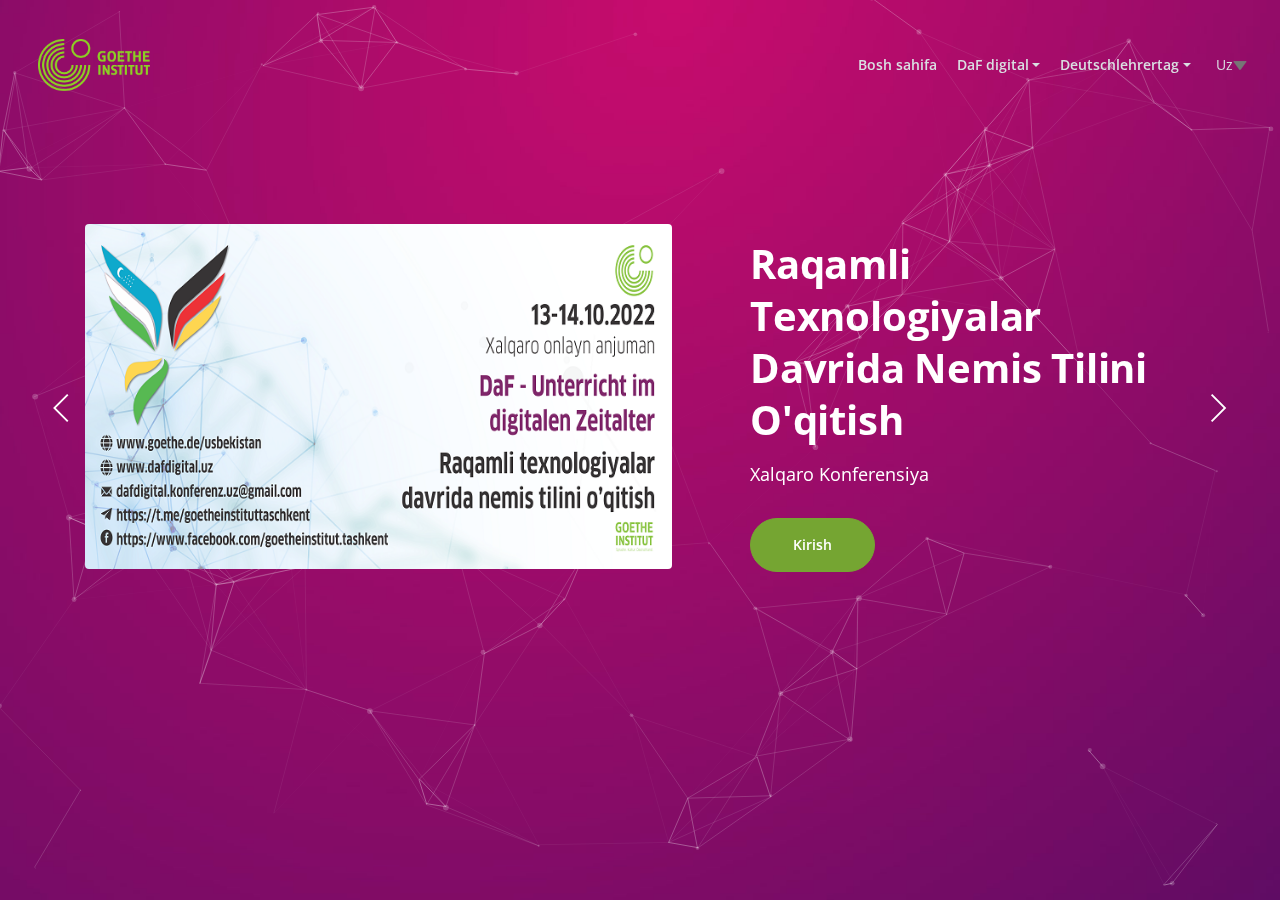
==== commit 45c2a9af: "2022 yil start" ====
--- a/index.html
+++ b/index.html
@@ -46,10 +46,13 @@
                     <li class="nav-item dropdown">
                         <a class="nav-link dropdown-toggle" href="#" id="dropdown01" data-toggle="dropdown" aria-haspopup="true" aria-expanded="false">DaF digital</a>
                         <div class="dropdown-menu" aria-labelledby="dropdown01">
+                            <a class="dropdown-item page-scroll" href="dafdigital2022.html" target="_blank">Bildungskonferenz 2022</a>
                             <a class="dropdown-item page-scroll" href="dafdigital2021.html" target="_blank">Bildungskonferenz 2021</a>
+                            
                             <div class="dropdown-divider"></div>
                            
                         </div>
+                        
                         
                     </li>
 
@@ -88,42 +91,43 @@
                                 
                                 <!-- Slide -->
 
-                                <div class="swiper-slide">
+                                <!-- <div class="swiper-slide">
                                     <div class="row">
                                         <div class="col-lg-6 col-xl-7">
                                             <div class="image-container">
                                                 <img class="img-fluid" src="assets/img/2.png" alt="alternative">
-                                            </div> <!-- end of image-container -->
-                                        </div> <!-- end of col -->
+                                            </div> 
+                                        </div> 
                                         <div class="col-lg-6 col-xl-5">
                                             <div class="text-container">
                                                 <h1 class="nav-2 text-capitalize">O’zbekistondagi nemis tili o’qituvchilarining anjumani</h1>
                                                 <p class="p-large nav-3 text-capitalize"></p>
                                                 <a class="btn-solid-lg page-scroll nav-4"  href="dlt2021.html" target="_blank">Kirish</a>
                                                
-                                            </div> <!-- end of text-container -->
-                                        </div> <!-- end of col -->
-                                    </div> <!-- end of row -->
-                                </div> <!-- end of swiper-slide -->
+                                            </div> 
+                                        </div> 
+                                    </div> 
+                                </div>  -->
 
 
                                 <div class="swiper-slide">
                                     <div class="row">
                                         <div class="col-lg-6 col-xl-7">
                                             <div class="image-container">
-                                                <img class="img-fluid" src="assets/img/1.jpg" alt="alternative">
-                                            </div> <!-- end of image-container -->
-                                        </div> <!-- end of col -->
+                                                <img class="img-fluid" src="assets/img/2022.png" alt="alternative">
+                                            </div> 
+                                        </div> 
                                         <div class="col-lg-6 col-xl-5">
                                             <div class="text-container">
                                                 <h1 class="nav-5 text-capitalize">Raqamli Texnologiyalar Davrida Nemis Tilini O'qitish</h1>
                                                 <p class="p-large nav-6 text-capitalize">Xalqaro konferensiya</p>
-                                                <a class="btn-solid-lg page-scroll nav-7"href="dafdigital2021.html" target="_blank">Kirish</a>
+                                                <a class="btn-solid-lg page-scroll nav-7"href="dafdigital2022.html" target="_blank">Kirish</a>
                                                
-                                            </div> <!-- end of text-container -->
-                                        </div> <!-- end of col -->
-                                    </div> <!-- end of row -->
-                                </div> <!-- end of swiper-slide -->
+                                            </div> 
+                                        </div> 
+                                    </div> 
+                                </div>
+                                 <!-- end of swiper-slide -->
                                 <!-- end of slide -->
 
                                 
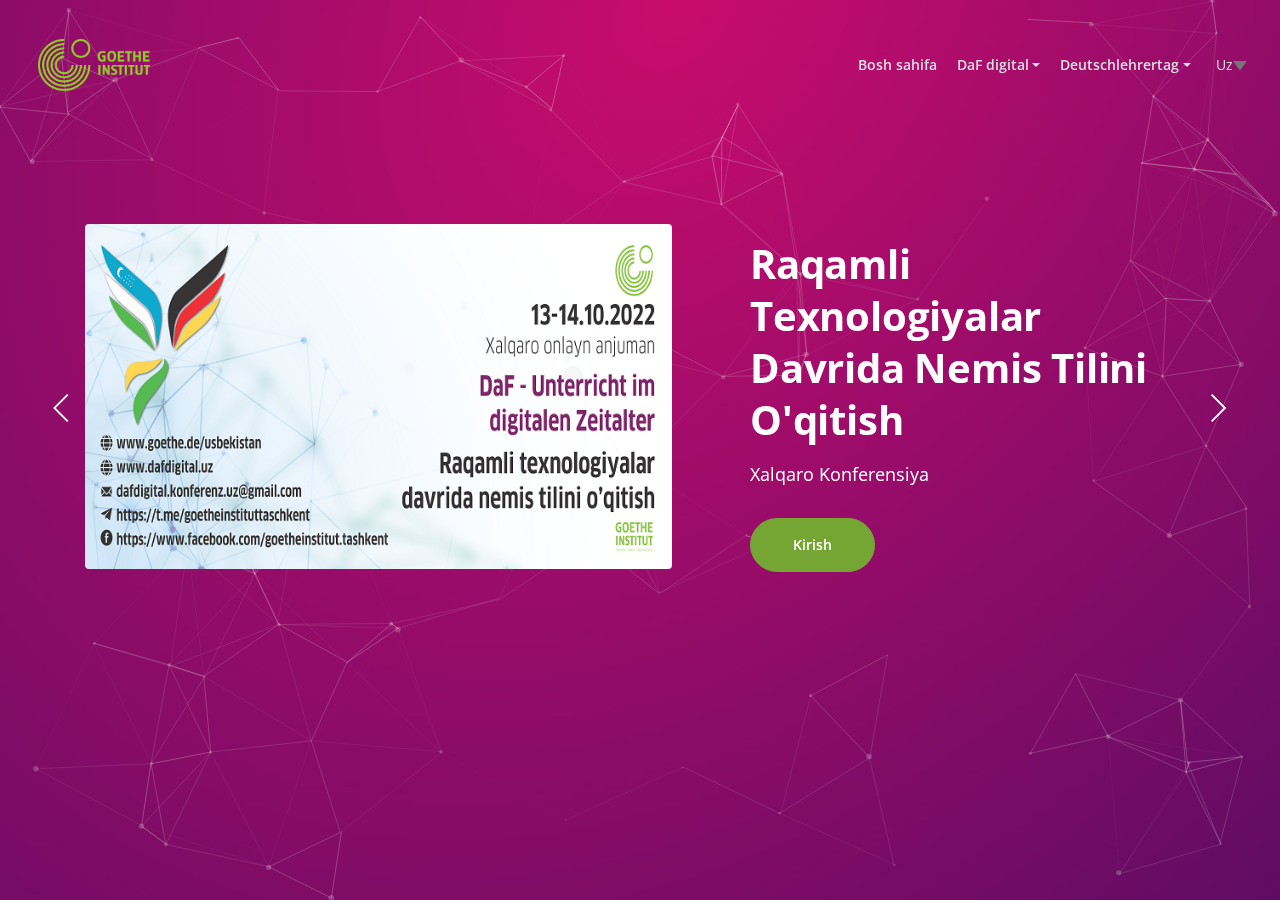
==== commit c740d83d: "asdasd" ====
--- a/index.html
+++ b/index.html
@@ -161,5 +161,21 @@
     <script src="assets/js/jquery.magnific-popup.js"></script> <!-- Magnific Popup for lightboxes -->
     <script src="assets/js/asos.js"></script> <!-- Custom scripts -->
     <script src="assets/js/index.js"></script>
+    <!-- Yandex.Metrika counter -->
+<script type="text/javascript" >
+    (function(m,e,t,r,i,k,a){m[i]=m[i]||function(){(m[i].a=m[i].a||[]).push(arguments)};
+    m[i].l=1*new Date();
+    for (var j = 0; j < document.scripts.length; j++) {if (document.scripts[j].src === r) { return; }}
+    k=e.createElement(t),a=e.getElementsByTagName(t)[0],k.async=1,k.src=r,a.parentNode.insertBefore(k,a)})
+    (window, document, "script", "https://mc.yandex.ru/metrika/tag.js", "ym");
+ 
+    ym(90752051, "init", {
+         clickmap:true,
+         trackLinks:true,
+         accurateTrackBounce:true
+    });
+ </script>
+ <noscript><div><img src="https://mc.yandex.ru/watch/90752051" style="position:absolute; left:-9999px;" alt="" /></div></noscript>
+ <!-- /Yandex.Metrika counter -->
 </body>
 </html>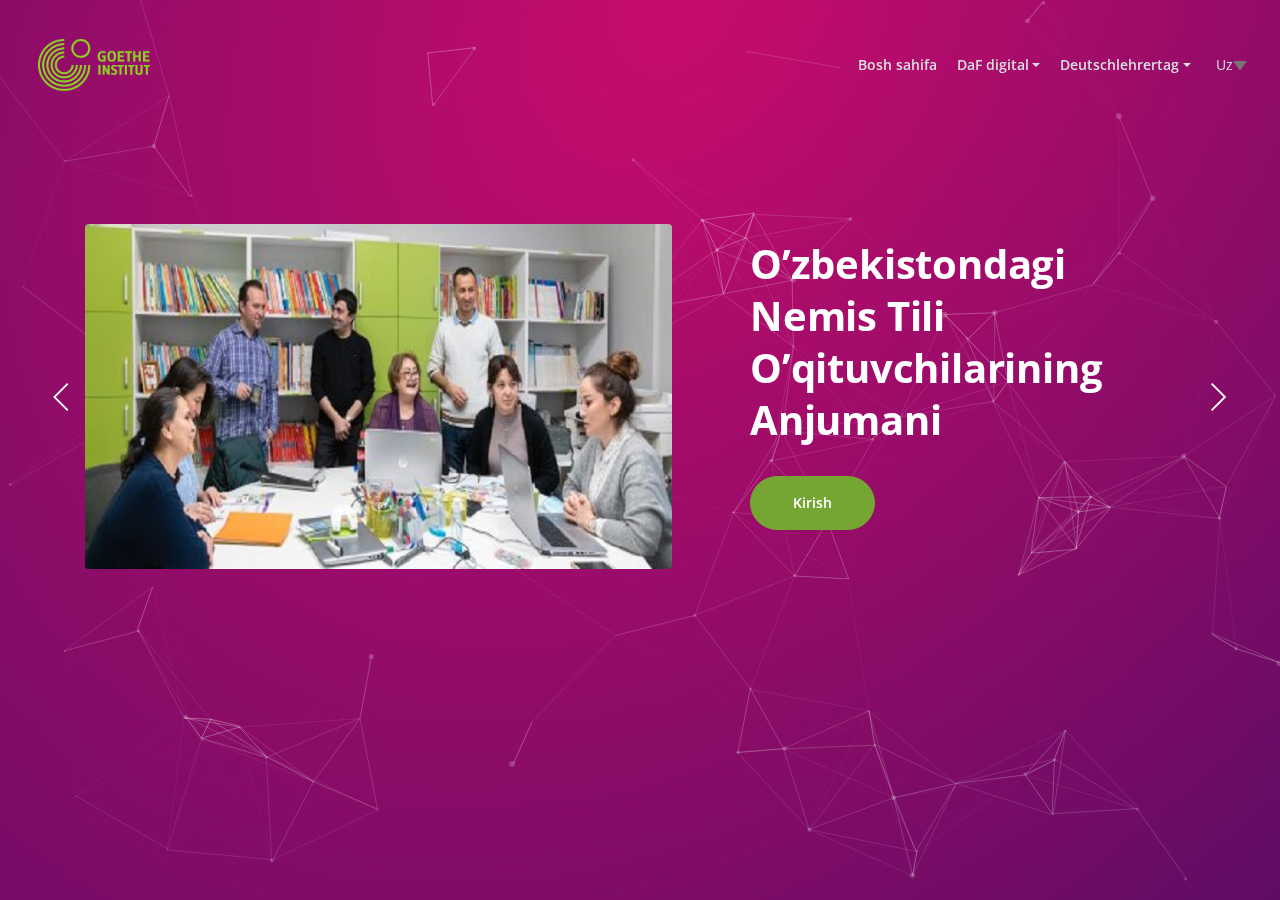
==== commit 4c571510: "last version" ====
--- a/index.html
+++ b/index.html
@@ -59,6 +59,7 @@
                     <li class="nav-item dropdown">
                         <a class="nav-link dropdown-toggle" href="#" id="dropdown01" data-toggle="dropdown" aria-haspopup="true" aria-expanded="false">Deutschlehrertag</a>
                         <div class="dropdown-menu" aria-labelledby="dropdown01">
+                            <a class="dropdown-item page-scroll" href="dlt2022.html" target="_blank">Deutschlehrertag 2022</a>
                             <a class="dropdown-item page-scroll" href="dlt2021.html" target="_blank">Deutschlehrertag 2021</a>
                             <div class="dropdown-divider"></div>
                            
@@ -91,7 +92,7 @@
                                 
                                 <!-- Slide -->
 
-                                <!-- <div class="swiper-slide">
+                                <div class="swiper-slide">
                                     <div class="row">
                                         <div class="col-lg-6 col-xl-7">
                                             <div class="image-container">
@@ -102,15 +103,15 @@
                                             <div class="text-container">
                                                 <h1 class="nav-2 text-capitalize">O’zbekistondagi nemis tili o’qituvchilarining anjumani</h1>
                                                 <p class="p-large nav-3 text-capitalize"></p>
-                                                <a class="btn-solid-lg page-scroll nav-4"  href="dlt2021.html" target="_blank">Kirish</a>
+                                                <a class="btn-solid-lg page-scroll nav-4"  href="dlt2022.html" target="_blank">Kirish</a>
                                                
                                             </div> 
                                         </div> 
                                     </div> 
-                                </div>  -->
+                                </div> 
 
 
-                                <div class="swiper-slide">
+                                <!-- <div class="swiper-slide">
                                     <div class="row">
                                         <div class="col-lg-6 col-xl-7">
                                             <div class="image-container">
@@ -126,7 +127,7 @@
                                             </div> 
                                         </div> 
                                     </div> 
-                                </div>
+                                </div> -->
                                  <!-- end of swiper-slide -->
                                 <!-- end of slide -->
 
